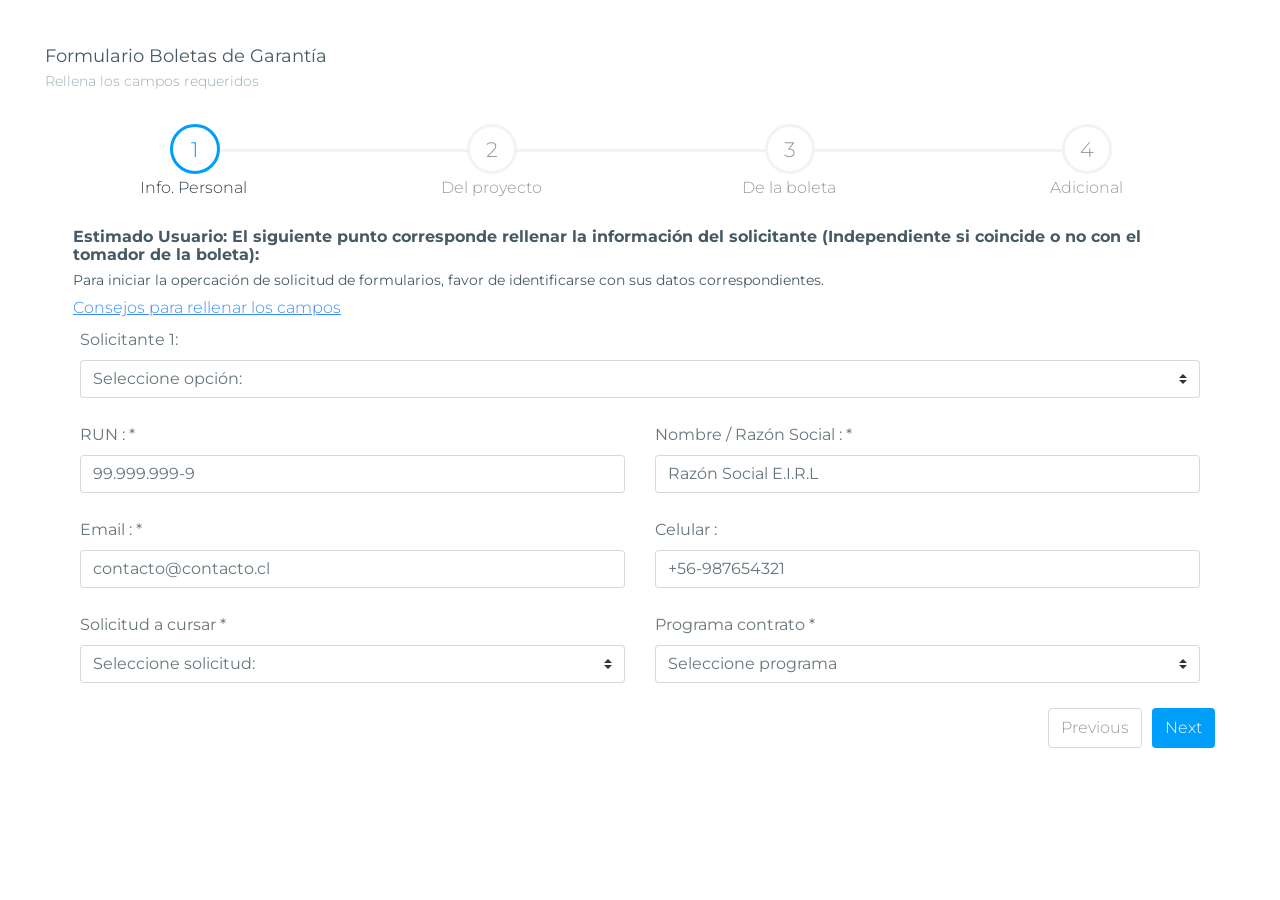
==== index.html @ 1a4b7723 "v1" ====
<!DOCTYPE html>
<html lang="en">

<head>
    <meta charset="utf-8">
    <meta http-equiv="X-UA-Compatible" content="IE=edge">
    <!-- Tell the browser to be responsive to screen width -->
    <meta name="viewport" content="width=device-width, initial-scale=1">
    <meta name="description" content="">
    <meta name="author" content="">
    <!-- Favicon icon -->
    <!-- <link rel="icon" type="image/png" sizes="16x16" href="../assets/images/favicon.png"> -->
    <title>Formulario Boletas de garantía</title>
    <!-- Bootstrap Core CSS -->
    <link href="../assets/plugins/bootstrap/css/bootstrap.min.css" rel="stylesheet">
    <link href="../assets/plugins/wizard/steps.css" rel="stylesheet">
    <!-- Font Awesome -->
    <link rel="stylesheet" href="https://pro.fontawesome.com/releases/v5.10.0/css/all.css" integrity="sha384-AYmEC3Yw5cVb3ZcuHtOA93w35dYTsvhLPVnYs9eStHfGJvOvKxVfELGroGkvsg+p" crossorigin="anonymous"/>
    <!--alerts CSS -->
    <link href="../assets/plugins/sweetalert/sweetalert.css" rel="stylesheet" type="text/css">
    <!-- Custom CSS -->
    <link href="main/css/style.css" rel="stylesheet">
    <!-- Styles propio -->
    <link href="style.css" rel="stylesheet">
    <!--TODO Dropzone css -->

    <!-- You can change the theme colors from here -->
    <link href="main/css/colors/default-dark.css" id="theme" rel="stylesheet">
</head>

<body class="card-no-border">
    <!-- Main wrapper - style you can find in pages.scss -->
    <!-- ============================================================== -->
    <div id="main-wrapper">
            <!-- ============================================================== -->
            <!-- Container fluid  -->
            <!-- ============================================================== -->
        <div class="container-fluid">
            <!-- Validation wizard -->
            <div class="row" id="validation">
                <div class="col-12">
                    <div class="card wizard-content">
                        <div class="card-body">
                            <h4 class="card-title">Formulario Boletas de Garantía</h4>
                            <h6 class="card-subtitle">Rellena los campos requeridos</h6>
                            <form action="#" class="validation-wizard wizard-circle">


                                <!-- Step 1: Información Solicitante -->
                                <h6>Info. Personal</h6>
                                <section>

                                    <!-- User advices Step 1 -->
                                    <div class="m-2" id="advices1" >
                                        <h5><b>Estimado Usuario: El siguiente punto corresponde rellenar la información del solicitante (Independiente si coincide o no con el tomador de la boleta):</b></h5>
                                        <h6>Para iniciar la opercación de solicitud de formularios, favor de identificarse con sus datos correspondientes.</h6>
                                        
                                       <a href="#" data-bs-toggle="modal" data-bs-target="#modalStep1" onclick="$(modalStep1).modal('show');">
                                        <div><u>Consejos para rellenar los campos</u></div></a>
                                    </div>
                                    <!-- END: User advices -->

                                    <!-- Identificador de quien accede al sitio -->
                                    <div class="col-md-12">
                                        <div class="form-group">
                                            
                                            <label for="wlocation2"> Solicitante 1: </label>
                                            <select class="custom-select form-control required" id="wlocation2" name="location">
                                                <option value="0">Seleccione opción:</option>
                                                <option value="1">Contratista</option>
                                                <option value="2">EGIS</option>
                                                <option value="3">PSAT</option>
                                                <option value="4">Una entidad solicitando formulario para un contratista</option>
                                            </select>
                                            
                                    </div>
                                    

                                    <div class="row">
                                        <div class="col-md-6">
                                            <div class="form-group">
                                                <label for="wfirstName2"> RUN : <span class="danger">*</span> </label>
                                                <input type="text" class="form-control required" id="wfirstName2" name="firstName" value="99.999.999-9"></div>
                                        </div>
                                        <div class="col-md-6">
                                            <div class="form-group">
                                                <label for="wlastName2"> Nombre / Razón Social : <span class="danger">*</span> </label>
                                                <input type="text" class="form-control required" id="wlastName2" name="lastName" value="Razón Social E.I.R.L"> </div>
                                        </div>
                                    </div>
                                    <div class="row">
                                        <div class="col-md-6">
                                            <div class="form-group">
                                                <label for="wemailAddress2"> Email : <span class="danger">*</span> </label>
                                                <input type="email" class="form-control required" id="wemailAddress2" name="emailAddress" value="contacto@contacto.cl"> </div>
                                        </div>
                                        <div class="col-md-6">
                                            <div class="form-group">
                                                <label for="wphoneNumber2">Celular :</label>
                                                <input type="tel" class="form-control" id="wphoneNumber2" value="+56-987654321"> </div>
                                        </div>
                                    </div>
                                    <div class="row">
                                        <div class="col-md-6">
                                            <div class="form-group">
                                                <label for="wlocation2"> Solicitud a cursar <span class="danger">*</span> </label>
                                                <select class="custom-select form-control required" id="wlocation2" name="location">
                                                    <option value="0">Seleccione solicitud:</option>
                                                    <option value="ingreso">Ingreso boleta</option>
                                                    <option value="devolucion">Devolución boleta</option>
                                                </select>
                                            </div>
                                        </div>
                                        <div class="col-md-6">
                                            <div class="form-group">
                                                <label for="wlocation2"> Programa contrato <span class="danger">*</span> </label>
                                                <select class="custom-select form-control required" id="wlocation2" name="location">
                                                    <option value="0">Seleccione programa</option>
                                                    <!-- "ds 10", "ds 27", "ds 49", "ds 255", "incendio" -->
                                                    <option value="ds 10">DS 10 HABITABILIDAD RURAL</option>
                                                    <option value="ds 27">DS 27 MEJORAMIENTO DE VIVIENDAS</option>
                                                    <option value="ds 49">FONDO SOLIDARIO ELECCIÓN VIVIENDA</option>
                                                    <option value="ds 255">DS 255 PROTECCIÓN PATRIMONIO FAMILIAR</option>
                                                    <option value="incendio">RECONSTRUCCIÓN INCENDIO</option>
                                                    
                                                </select>
                                            </div>
                                        </div>
                                    </div>

                                </section> <!-- Fin step 1 -->


                                <!-- Step 2: Del Proyecto-->
                                <h6>Del proyecto</h6>
                                <section>
                                    <!-- User advices Step 2 -->
                                    <div class="m-2" id="advices2" >
                                        <h5><b>Estimado Usuario: El siguiente punto corresponde rellenar la información del solicitante (Independiente si coincide o no con el tomador de la boleta):</b></h5>
                                        <h6>Para iniciar la opercación de solicitud de formularios, favor de identificarse con sus datos correspondientes.</h6>
                                        
                                       <a href="#" data-bs-toggle="modal" data-bs-target="#modalStep2" onclick="$(modalStep2).modal('show');">
                                        <div><u>Consejos para rellenar los campos</u></div></a>
                                    </div>
                                    <!-- END: User advices -->

                                    <p><h7>Datos Generales:</h7></p>
                                    <div class="row">
                                        <div class="col-md-6">
                                            <div class="form-group">
                                                <label for="cod_lic">Código proyecto :</label>
                                                <input type="text" class="form-control required" id="cod_lic" value="0">
                                            </div>
                                        </div>
                                        <div class="col-md-6">
                                            <div class="form-group">
                                                <label for="nombre_contrato">Nombre Proyecto :</label>
                                                <input type="text" class="form-control required" id="nombre_contrato" name="nombre_contrato"
                                                value="Nombre Contrato"> </div>
                                        </div>
                                    </div>

                                    <div class="row">
                                        <div class="col-md-6">
                                            <div class="form-group">
                                                <label for="wfirstName2"> N° Resolución : <span class="danger">*</span> </label>
                                                <input type="text" class="form-control required" id="wfirstName2" name="firstName" value="155-2562"></div>
                                        </div>
                                        <div class="col-md-6">
                                                <div class="form-group">
                                                    <label for="wint1">Fecha Res :</label>
                                                    <input type="date" class="form-control required" id="wint1"
                                                            value="2021-01-01"> </div>
                                        </div>
                                    </div>

                                    <div class="row">
                                        <div class="col-md-6">
                                            <div class="form-group">
                                                <label for="wfirstName2"> N° Viviendas : <span class="danger">*</span> </label>
                                                <input type="text" class="form-control required" id="wfirstName2" name="firstName" value="50"></div>
                                        </div>
                                        <div class="col-md-6">
                                            <div class="form-group">
                                                <label for="wlastName2"> Vigencia Subsidio : <span class="danger">*</span> </label>
                                                <input type="text" class="form-control required" id="wlastName2" name="lastName" value="23-12-2022"> </div>
                                        </div>
                                    </div>

                                    <p><h7>Datos Específicos:</h7></p>

                                    <div class="row">
                                        <div class="col-md-6">
                                            <div class="form-group">
                                                <label for="wfirstName2"> Supervisor SERVIU : <span class="danger">*</span> </label>
                                                <input type="text" class="form-control required" id="wfirstName2" name="firstName" value="Sebastian Esquivel"></div>
                                        </div>
                                        <div class="col-md-6">
                                            <div class="form-group">
                                                <label for="wlastName2"> Fecha RM : <span class="danger">*</span> </label>
                                                <input type="text" class="form-control required" id="wlastName2" name="lastName" value="Fecha RM"> </div>
                                        </div>
                                    </div>

                                    <div class="row">
                                        <div class="col-md-6">
                                            <div class="form-group">
                                                <label for="wfirstName2"> Monto Postulación : <span class="danger">*</span> </label>
                                                <input type="text" class="form-control required" id="wfirstName2" name="firstName" value="5050"></div>
                                        </div>
                                        <div class="col-md-6">
                                            <div class="form-group">
                                                <label for="wlastName2">  Moneda: <span class="danger">*</span> </label>
                                                <input type="text" class="form-control required" id="wlastName2" name="lastName" value="UF"> </div>
                                        </div>
                                    </div>

                                    <!-- TABLA BENEFICIADOS CONTRATO -->
                                    <table class="table table-bordered table-condensed table-striped table-hover" id="tbl_Adjudicacion">
                                        <thead>
                                        <tr class="th2">
                                            <th>N°</th>
                                            <th>RUT</th>
                                            <th>APELLIDO PATERNO</th>
                                            <th>APELLIDO MATERNO</th>        
                                            <th>NOMBRES</th>
                                            <th>MONTO SUBSIDIO</th>                
                                            <th>AHORRO</th>
                                        </tr>
                                        </thead>
                                        <tbody> 
                                        
                                    
                                        <tr onclick="Edit_Adjudicacion(this);" class="tbl_AdjudicacionItem tbody2">
                                            <td><span class="nItem">1</span></td>
                                            <td><span class="rutBeneficiario"    >18.457.743-7</span></td>
                                            <td><span class="paternoBeneficiario">ESQUIVEL</span></td> 
                                            <td><span class="maternoBeneficiario">MANCILLA</span></td>       
                                            <td><span class="nombresBeneficiario">SEBASTIAN FELIPE</span></td>       
                                            <td><span class="subsidioBeneficiario">100</span></td>       
                                            <td><span class="ahorroBeneficiario">5</span></td>
                                            
                                        </tr>
                                        <tr class="tbl_AdjudicacionFooter">
                                            <td colspan="9" align="right">                            
                                                <button type="button" class="btn btn-default" onclick="$(modalBeneficiario).modal('show');"> <i class="fa fa fa-plus"></i> AGREGAR</button>                            
                                            </td>
                                        </tr>
                                        </tbody>
                                    </table>
                                </section> <!-- Fin step 2 -->


                                <!-- Step 3: De la Boleta -->
                                <h6>De la boleta</h6>
                                <section>

                                    <p><h7>Datos Constructora</h7></p>

                                    <div class="row">
                                        <div class="col-md-6">
                                            <div class="form-group">
                                                <label for="wfirstName2"> RUT: <span class="danger">*</span> </label>
                                                <input type="text" class="form-control required" id="wfirstName2" name="firstName" value="80.300.200-1"></div>
                                        </div>
                                        <div class="col-md-6">
                                            <div class="form-group">
                                                <label for="wlastName2">  Nombre / Razón Social: <span class="danger">*</span> </label>
                                                <input type="text" class="form-control required" id="wlastName2" name="lastName" value="Nombre Contructora E.I.R.L"> </div>
                                        </div>
                                    </div>

                                    <div class="row">
                                        <div class="col-md-6">
                                            <div class="form-group">
                                                <label for="wfirstName2"> Email: <span class="danger">*</span> </label>
                                                <input type="text" class="form-control required" id="wfirstName2" name="firstName" value="contacto@constructora.cl"></div>
                                        </div>
                                        <div class="col-md-6">
                                            <div class="form-group">
                                                <label for="wlastName2">  celular: <span class="danger">*</span> </label>
                                                <input type="text" class="form-control required" id="wlastName2" name="lastName" value="+56-987654321"> </div>
                                        </div>
                                    </div>


                                    <p><h7>Datos Entidad</h7></p>

                                    <div class="row">
                                        <div class="col-md-6">
                                            <div class="form-group">
                                                <label for="wfirstName2"> RUT: <span class="danger">*</span> </label>
                                                <input type="text" class="form-control required" id="wfirstName2" name="firstName" value="80.300.200-1"></div>
                                        </div>
                                        <div class="col-md-6">
                                            <div class="form-group">
                                                <label for="wlastName2">  Nombre / Razón Social: <span class="danger">*</span> </label>
                                                <input type="text" class="form-control required" id="wlastName2" name="lastName" value="Nombre Entidad E.I.R.L"> </div>
                                        </div>
                                    </div>

                                    <div class="row">
                                        <div class="col-md-6">
                                            <div class="form-group">
                                                <label for="wlocation2"> Solicitud a cursar <span class="danger">*</span> </label>
                                                <select class="custom-select form-control required" id="wlocation2" name="location">
                                                    <option value="0">Seleccione solicitud:</option>
                                                    <option value="1">EGIS</option>
                                                    <option value="1">PSAT</option>
                                                    <option value="1">Otro</option>
                                                </select>
                                            </div>
                                        </div>
                                        <div class="col-md-6">
                                            <div class="form-group">
                                                <label for="wlastName2">  Email: <span class="danger">*</span> </label>
                                                <input type="text" class="form-control required" id="wlastName2" name="lastName" value="contacto@entidad.cl"> </div>
                                        </div>
                                    </div>


                                    <p><h7>Datos Bancarios</h7></p>

                                    <div class="row">
                                        <div class="col-md-6">
                                            <div class="form-group">
                                                <label for="wfirstName2"> Nombre Banco: <span class="danger">*</span> </label>
                                                <input type="text" class="form-control required" id="wfirstName2" name="firstName" value="Banco Genérico del Estado"></div>
                                        </div>
                                        <div class="col-md-6">
                                            <div class="form-group">
                                                <label for="wlastName2">  Nombre Ejecutivo: <span class="danger">*</span> </label>
                                                <input type="text" class="form-control required" id="wlastName2" name="lastName" value="Felipe Mancilla"> </div>
                                        </div>
                                    </div>

                                    <div class="row">
                                        
                                        <div class="col-md-6">
                                            <div class="form-group">
                                                <label for="wlastName2">  Monto contratado: <span class="danger">*</span> </label>
                                                <input type="text" class="form-control required" id="wlastName2" name="lastName" value="5000"> </div>
                                        </div>
                                        <div class="col-md-6">
                                            <div class="form-group">
                                                <label for="wlastName2">  Moneda: <span class="danger">*</span> </label>
                                                <input type="text" class="form-control required" id="wlastName2" name="lastName" value="UF"> </div>
                                        </div>
                                    </div>

                                    <p><h7>Tipo de Boleta</h7></p>

                                    <div class="row">
                                        
                                        <div class="col-md-12">
                                            
                                            <div class="form-group">
                                                <label>Seleccione los campos requeridos:</label>
                                                <div class="">
                                                    <div>
                                                        <label class="inline custom-control custom-checkbox block">
                                                            <input type="checkbox" class="custom-control-input"> 
                                                            <span class="custom-control-indicator">
                                                            </span> 
                                                            <span class="custom-control-description ml-0">
                                                                Anticipo
                                                            </span> <br>
                                                        </label>    
                                                    </div>
                                                    
                                                    <div>
                                                        <label class="inline custom-control custom-checkbox block">
                                                            <input type="checkbox" class="custom-control-input">
                                                            <span class="custom-control-indicator"></span>
                                                            <span class="custom-control-description ml-0">
                                                                Fiel, oportuno y total cumplimiento del contrato y de las obligaciones laborales y sociales con sus trabajadores.
                                                            </span>
                                                        </label>
                                                    </div>

                                                    <div>
                                                        <label class="inline custom-control custom-checkbox block">
                                                            <input type="checkbox" class="custom-control-input">
                                                            <span class="custom-control-indicator"></span>
                                                            <span class="custom-control-description ml-0">
                                                                Buena ejecución de las obras y su buen comportamiento.
                                                            </span>
                                                        </label>
                                                    </div>

                                                    <div>
                                                        <label class="inline custom-control custom-checkbox block">
                                                            <input type="checkbox" class="custom-control-input">
                                                            <span class="custom-control-indicator"></span>
                                                            <span class="custom-control-description ml-0">
                                                                5% Final pago subsidio
                                                            </span>
                                                        </label>
                                                    </div>

                                                    <div>
                                                        <label class="inline custom-control custom-checkbox block">
                                                            <input type="checkbox" class="custom-control-input">
                                                            <span class="custom-control-indicator"></span>
                                                            <span class="custom-control-description ml-0">
                                                               Prórroga Bancaria
                                                            </span>
                                                        </label>
    
                                                    </div>

                                                    <div>
                                                        <label class="inline custom-control custom-checkbox block">
                                                            <input type="checkbox" class="custom-control-input">
                                                            <span class="custom-control-indicator"></span>
                                                            <span class="custom-control-description ml-0">
                                                                Reemplazo Garantía
                                                            </span>
                                                        </label>
    
                                                    </div>

                                                    <div>
                                                        <label class="inline custom-control custom-checkbox block">
                                                            <input type="checkbox" class="custom-control-input">
                                                            <span class="custom-control-indicator"></span>
                                                            <span class="custom-control-description ml-0">
                                                                Préstamo
                                                            </span>
                                                        </label>
                                                    </div>

                                                    <div>
                                                        <label class="inline custom-control custom-checkbox block">
                                                            <input type="checkbox" class="custom-control-input">
                                                            <span class="custom-control-indicator"></span>
                                                            <span class="custom-control-description ml-0">
                                                                Correcta  ejecución y buen comportamiento de las obras de pavimentación y aguas lluvias.
                                                            </span>
                                                        </label>
                                                    </div>

                                                    <div>
                                                        <label class="inline custom-control custom-checkbox block">
                                                            <input type="checkbox" class="custom-control-input">
                                                            <span class="custom-control-indicator"></span>
                                                            <span class="custom-control-description ml-0">
                                                                10% Monto contratado  EP/PSAT,  Conforme convenio
                                                            </span>
                                                        </label> 
                                                    </div>
                                                    
                                                    
                                                </div>
                                            </div>
                                        </div>
                                    </div>
                                </section> <!-- Fin step 3 -->


                                <!-- Step 4 -->
                                <h6>Adicional</h6>
                                <section>
                                    <!-- User advices Step 4 -->
                                    <div class="m-2" id="advices" >
                                        <h5><b>Estimado Constructora E.I.R.L, lo siguiente corresponde a enviarnos los siguientes documentos:</b></h5>
                                        <h6>Para finalizar la opercación de solicitud de formularios, favor de adjuntarnos los documentos enlistados abajo.</h6>
                                        
                                        
                                        
                                        <a href="#" data-bs-toggle="modal" data-bs-target="#modalStep4" onclick="$(modalStep4).modal('show');">
                                            <div><u>Consejos para cargar documentación</u></div>
                                        </a>
                                    </div>
                                    <!-- END: User advices -->

                                    <h7>Del Anticipo:</h7>
                                    <!-- DROPZONE 1: CARGAR DOCUMENTOS ADICIONALES -->
                                    <div class="row">
                                        <div class="col-12 m-2">
                                            <div class="card">
                                                <label for="file-upload" class="dropzone">
                                                    <div class="">
                                                        <h7 class="card-title">
                                                            <i class="fa fa-cloud-upload"></i>
                                                            Subir documento: Contrato de construcción protocolizado.</h7>
                                                        <form action="#" class="dropzone">
                                                            <div class="fallback">
                                                                <input id="file-upload" type="file" />
                                                            </div>
                                                        </form>
                                                    </div>
                                                </label>                                                
                                            </div>
                                        </div>
                                    </div>
                                    <!-- FIN DROPZONE 1: DOCUMENTOS ADICIONALES -->

                                    <!-- DROPZONE 2: Recepción Municipal  -->
                                    <div class="row">
                                        <div class="col-12 m-2">
                                            <div class="card">
                                                <label for="file-upload" class="dropzone">
                                                    <div class="">
                                                        <h7 class="card-title">
                                                            <i class="fa fa-cloud-upload"></i>
                                                            Recepción Municipal</h7>
                                                        <form action="#" class="">
                                                            <div class="fallback">
                                                                <input id="file-upload" type="file" />
                                                            </div>
                                                        </form>
                                                    </div>
                                                </label>                                                
                                            </div>
                                        </div>
                                    </div>
                                    <!-- FIN DROPZONE 2: Recepción Municipal  -->
                                    
                                    
                                </section> <!-- Fin step 4 -->
                                
                            </form>
                        </div>
                    </div>
                </div>
            </div>
            
            <div id="modals">
                <!-- Modal consejos STEP 1 -->
                <div class="modal fade" id="modalStep1" tabindex="-1" 
                     aria-labelledby="modalStep1Label" aria-hidden="true">
                    <div class="modal-dialog">
                        <div class="modal-content">
                            <div class="modal-header">
                                <h5 class="modal-title" id="modalStep1Label">
                                    Consejos para rellenar los campos
                                </h5>
                            </div>
                            <div class="modal-body">
                                Lorem ipsum dolor sit amet consectetur adipiscing elit suspendisse, molestie senectus imperdiet lacus at urna pulvinar, 
                                lectus vitae tempor laoreet natoque rhoncus purus.
                                <a  href="#" 
                                class="tooltip-test" 
                                title="Lorem ipsum dolor sit amet consectetur adipiscing elit suspendisse">
                                Tortor
                                </a> 
                                vestibulum fames aptent habitasse condimentum urna sociis nulla ultricies, 
                                eu per neque tellus malesuada pellentesque nisl pharetra scelerisque, ac fringilla dis praesent lectus rutrum in gravida. 
                                <a  href="#" 
                                role="button" 
                                class="btn btn-secondary popover-test" 
                                data-toggle="popover" 
                                title="Feugiat" 
                                data-content="Ejemplo de popover para descripción de conceptos"
                                data-placement="right"
                                >
                                Feugiat
                                </a> nunc dictumst vel tristique blandit commodo fusce venenatis, 
                                penatibus nam donec pellentesque nisl sed natoque, consequat facilisi fringilla euismod sodales nec 
                                <button type="button" 
                                class="btn btn-secondary" 
                                data-toggle="popover" 
                                title="Purus" 
                                data-content="And here's some amazing content. It's very engaging. Right?"
                                >
                                Purus
                                </button>.
                            </div>
            
                            <div class="modal-footer">
                                
                                <button type="button" 
                                class="btn btn-secondary" 
                                data-bs-dismiss="modal">
                                Más información
                            </button>
                            <button type="button" 
                            class="btn btn-primary" 
                            data-dismiss="modal" 
                            aria-label="Close">
                            Entendido
                        </button>
                            </div>
                        </div>
                    </div>
                </div>
    
                <!-- Modal consejos STEP 2 -->
                <div class="modal fade" 
                     id="modalStep2" 
                     tabindex="-1" 
                     aria-labelledby="modalStep2Label" 
                     aria-hidden="true">
                    <div class="modal-dialog">
                        <div class="modal-content">
                            <div class="modal-header">
                                <h5 class="modal-title" id="modalStep2Label">
                                    Consejos para rellenar los campos
                                </h5>
                            </div>
                            <div class="modal-body">
                                <!-- Esquema Serviu -->
                                <div class="text-center">
                                    <img id="esquemaServiu"
                                        src="/assets/images/serviu/esquema1.png"
                                        class="img-fluid rounded" 
                                        alt="Responsive image"
                                    />
                                </div>
                            </div>
                            <!-- Modal Footer -->
                            <div class="modal-footer">
                                
                                <button type="button" 
                                        class="btn btn-secondary" 
                                        data-bs-dismiss="modal">
                                        Más información
                                </button>
                                <button type="button" 
                                        class="btn btn-primary" 
                                        data-dismiss="modal" 
                                        aria-label="Close">
                                        Entendido
                                </button>
                            </div>
                        </div>
                    </div>
                </div>
    
    
                <!-- Modal consejos STEP 4 -->
                <div class="modal fade" id="modalStep4" tabindex="-1" 
                     aria-labelledby="modalStep4Label" aria-hidden="true">
                    <div class="modal-dialog">
                        <div class="modal-content">
                            <div class="modal-header">
                                <h5 class="modal-title" id="modalStep2Label">
                                    Consejos para cargar documentación
                                </h5>
                            </div>
                            <div class="modal-body">
                                Lorem ipsum dolor sit amet consectetur adipiscing elit suspendisse, molestie senectus imperdiet lacus at urna pulvinar, 
                                lectus vitae tempor laoreet natoque rhoncus purus.
                                <a  href="#" 
                                    class="tooltip-test" 
                                    title="Lorem ipsum dolor sit amet consectetur adipiscing elit suspendisse">
                                    Tortor
                                </a> 
                                vestibulum fames aptent habitasse condimentum urna sociis nulla ultricies, 
                                eu per neque tellus malesuada pellentesque nisl pharetra scelerisque, ac fringilla dis praesent lectus rutrum in gravida. 
                                <a  href="#" 
                                    role="button" 
                                    class="btn btn-secondary popover-test" 
                                    data-toggle="popover" 
                                    title="Feugiat" 
                                    data-content="Ejemplo de popover para descripción de conceptos"
                                    data-placement="right"
                                    >
                                    Feugiat
                                </a> nunc dictumst vel tristique blandit commodo fusce venenatis, 
                                penatibus nam donec pellentesque nisl sed natoque, consequat facilisi fringilla euismod sodales nec 
                                <button type="button" 
                                        class="btn btn-secondary" 
                                        data-toggle="popover" 
                                        title="Purus" 
                                        data-content="And here's some amazing content. It's very engaging. Right?"
                                        >
                                        Purus
                                </button>.
                            </div>
    
                            <div class="modal-footer">
                                
                                <button type="button" 
                                        class="btn btn-secondary" 
                                        data-bs-dismiss="modal">
                                        Más información
                                </button>
                                <button type="button" 
                                        class="btn btn-primary" 
                                        data-dismiss="modal" 
                                        aria-label="Close">
                                        Entendido
                                </button>
                            </div>
                        </div>
                    </div>
                </div>
    
                <!-- Modal Agregar Beneficiario -->
                <div class="modal fade" 
                     id="modalBeneficiario" 
                     tabindex="-1" 
                     aria-labelledby="modalBeneficiarioLabel" 
                     aria-hidden="true">
                    <div class="modal-dialog">
                        <div class="modal-content">
                            <div class="modal-header">
                                <h5 class="modal-title" id="modalBeneficiarioLabel">
                                    Agregar Beneficiario
                                </h5>
                            </div>
                            <!-- FORMULARIO DENTRO MODAL -->
                            <!-- n, rut, paterno, materno, nombres, monto_subsidio, ahorro -->
                            <div class="modal-body">
                                <form role="form" method="POST" action="">
                                    <input type="hidden" name="_token" value="">
                                    <div class="form-group">
                                        <label class="control-label">RUT</label>
                                        <div>
                                            <input type="text" class="form-control input-lg" name="rut">
                                        </div>
                                    </div>
                                    <div class="form-group">
                                        <label class="control-label">Apellido paterno</label>
                                        <div>
                                            <input type="text" class="form-control input-lg" name="paterno">
                                        </div>
                                    </div>
                                    <div class="form-group">
                                        <label class="control-label">Apellido materno</label>
                                        <div>
                                            <input type="text" class="form-control input-lg" name="materno">
                                        </div>
                                    </div>
                                    <div class="form-group">
                                        <label class="control-label">Nombres</label>
                                        <div>
                                            <input type="text" class="form-control input-lg" name="nombres">
                                        </div>
                                    </div>
                                    <div class="form-group">
                                        <label class="control-label">monto_subsidio</label>
                                        <div>
                                            <input type="number" class="form-control input-lg" name="monto_subsidio">
                                        </div>
                                    </div>
                                    <div class="form-group">
                                        <label class="control-label">Ahorro</label>
                                        <div>
                                            <input type="number" class="form-control input-lg" name="ahorro">
                                        </div>
                                    </div>
                                </form>
                            </div>
                            <!-- Modal Footer -->
                            <div class="modal-footer">
                                
                                
                                <button type="button" 
                                        class="btn btn-success" 
                                        data-dismiss="modal" 
                                        aria-label="Close">
                                        Agregar
                                </button>
                            </div> <!-- Modal Footer -->
                        </div> <!-- Modal Content -->
                    </div> <!-- Modal Dialog -->
                </div> <!-- Modal Fade -->
            </div> <!-- End Modals -->
            
        </div> <!-- End Container fluid -->
    </div> <!-- End main wrapper -->
    
    <!-- All Scripts -->
    <!-- ============================================================== -->
    <script src="../assets/plugins/jquery/jquery.min.js"></script>
    <!-- Bootstrap tether Core JavaScript -->
    <script src="../assets/plugins/bootstrap/js/popper.min.js"></script>
    <script src="../assets/plugins/bootstrap/js/bootstrap.min.js"></script>
    <!--! Propio Javascript -->
    <script src="index.js"></script>
    <script src="./main/js/ganantia/modal-image.js"></script>
    <!-- <script src="../assets/plugins/moment/min/moment.min.js"></script> -->
    <script src="../assets/plugins/wizard/jquery.steps.min.js"></script>
    <script src="../assets/plugins/wizard/jquery.validate.min.js"></script>
    <!-- Sweet-Alert  -->
    <script src="../assets/plugins/sweetalert/sweetalert.min.js"></script>
    <!--  WIZARD STEPS -->
    <script src="../assets/plugins/wizard/steps.js"></script>
    <!-- ============================================================== -->
    <!-- DropZone -->
    <!-- <script src="../assets/plugins/dropzone-master/dist/dropzone.js"></script> -->
</body>

</html>
---- assets/plugins/wizard/steps.css ----
/*
Template Name: Monster Admin
Author: Themedesigner
Email: niravjoshi87@gmail.com
File: css
*/

.wizard-content .wizard>.steps>ul>li:after,
.wizard-content .wizard>.steps>ul>li:before {
    content: '';
    z-index: 9;
    display: block;
    position: absolute
}

.wizard-content .wizard {
    width: 100%;
    overflow: hidden
}

.wizard-content .wizard .content {
    margin-left: 0!important
}

.wizard-content .wizard>.steps {
    position: relative;
    display: block;
    width: 100%
}

.wizard-content .wizard>.steps .current-info {
    position: absolute;
    left: -99999px
}

.wizard-content .wizard>.steps>ul {
    display: table;
    width: 100%;
    table-layout: fixed;
    margin: 0;
    padding: 0;
    list-style: none
}

.wizard-content .wizard>.steps>ul>li {
    display: table-cell;
    width: auto;
    vertical-align: top;
    text-align: center;
    position: relative
}

.wizard-content .wizard>.steps>ul>li a {
    position: relative;
    padding-top: 52px;
    margin-top: 20px;
    margin-bottom: 20px;
    display: block
}

.wizard-content .wizard>.steps>ul>li:before {
    left: 0
}

.wizard-content .wizard>.steps>ul>li:after {
    right: 0
}

.wizard-content .wizard>.steps>ul>li:first-child:before,
.wizard-content .wizard>.steps>ul>li:last-child:after {
    content: none
}

.wizard-content .wizard>.steps>ul>li.current>a {
    color: #2f3d4a;
    cursor: default
}

.wizard-content .wizard>.steps>ul>li.current .step {
    border-color: #009efb ;
    background-color: #fff;
    color: #009efb 
}

.wizard-content .wizard>.steps>ul>li.disabled a,
.wizard-content .wizard>.steps>ul>li.disabled a:focus,
.wizard-content .wizard>.steps>ul>li.disabled a:hover {
    color: #999;
    cursor: default
}

.wizard-content .wizard>.steps>ul>li.done a,
.wizard-content .wizard>.steps>ul>li.done a:focus,
.wizard-content .wizard>.steps>ul>li.done a:hover {
    color: #999
}

.wizard-content .wizard>.steps>ul>li.done .step {
    background-color: #009efb ;
    border-color: #009efb ;
    color: #fff
}

.wizard-content .wizard>.steps>ul>li.error .step {
    border-color: #f62d51;
    color: #f62d51
}

.wizard-content .wizard>.steps .step {
    background-color: #fff;
    display: inline-block;
    position: absolute;
    top: 0;
    left: 50%;
    margin-left: -24px;
    z-index: 10;
    text-align: center
}

.wizard-content .wizard>.content {
    overflow: hidden;
    position: relative;
    width: auto;
    padding: 0;
    margin: 0
}

.wizard-content .wizard>.content>.title {
    position: absolute;
    left: -99999px
}

.wizard-content .wizard>.content>.body {
    padding: 0 20px
}

.wizard-content .wizard>.content>iframe {
    border: 0;
    width: 100%;
    height: 100%
}

.wizard-content .wizard>.actions {
    position: relative;
    display: block;
    text-align: right;
    padding: 0 20px 20px
}

.wizard-content .wizard>.actions>ul {
    float: right;
    list-style: none;
    padding: 0;
    margin: 0
}

.wizard-content .wizard>.actions>ul:after {
    content: '';
    display: table;
    clear: both
}

.wizard-content .wizard>.actions>ul>li {
    float: left
}

.wizard-content .wizard>.actions>ul>li+li {
    margin-left: 10px
}

.wizard-content .wizard>.actions>ul>li>a {
    background: #009efb ;
    color: #fff;
    display: block;
    padding: 7px 12px;
    border-radius: 4px;
    border: 1px solid transparent
}

.wizard-content .wizard>.actions>ul>li>a:focus,
.wizard-content .wizard>.actions>ul>li>a:hover {
    -webkit-box-shadow: 0 0 0 100px rgba(0, 0, 0, .05) inset;
    box-shadow: 0 0 0 100px rgba(0, 0, 0, .05) inset
}

.wizard-content .wizard>.actions>ul>li>a:active {
    -webkit-box-shadow: 0 0 0 100px rgba(0, 0, 0, .1) inset;
    box-shadow: 0 0 0 100px rgba(0, 0, 0, .1) inset
}

.wizard-content .wizard>.actions>ul>li>a[href="#previous"] {
    background-color: #fff;
    color: #54667a;
    border: 1px solid #d9d9d9
}

.wizard-content .wizard>.actions>ul>li>a[href="#previous"]:focus,
.wizard-content .wizard>.actions>ul>li>a[href="#previous"]:hover {
    -webkit-box-shadow: 0 0 0 100px rgba(0, 0, 0, .02) inset;
    box-shadow: 0 0 0 100px rgba(0, 0, 0, .02) inset
}

.wizard-content .wizard>.actions>ul>li>a[href="#previous"]:active {
    -webkit-box-shadow: 0 0 0 100px rgba(0, 0, 0, .04) inset;
    box-shadow: 0 0 0 100px rgba(0, 0, 0, .04) inset
}

.wizard-content .wizard>.actions>ul>li.disabled>a,
.wizard-content .wizard>.actions>ul>li.disabled>a:focus,
.wizard-content .wizard>.actions>ul>li.disabled>a:hover {
    color: #999
}

.wizard-content .wizard>.actions>ul>li.disabled>a[href="#previous"],
.wizard-content .wizard>.actions>ul>li.disabled>a[href="#previous"]:focus,
.wizard-content .wizard>.actions>ul>li.disabled>a[href="#previous"]:hover {
    -webkit-box-shadow: none;
    box-shadow: none
}

.wizard-content .wizard.wizard-circle>.steps>ul>li:after,
.wizard-content .wizard.wizard-circle>.steps>ul>li:before {
    top: 45px;
    width: 50%;
    height: 3px;
    background-color: #009efb 
}

.wizard-content .wizard.wizard-circle>.steps>ul>li.current:after,
.wizard-content .wizard.wizard-circle>.steps>ul>li.current~li:after,
.wizard-content .wizard.wizard-circle>.steps>ul>li.current~li:before {
    background-color: #F3F3F3
}

.wizard-content .wizard.wizard-circle>.steps .step {
    width: 50px;
    height: 50px;
    line-height: 45px;
    border: 3px solid #F3F3F3;
    font-size: 1.3rem;
    border-radius: 50%
}

.wizard-content .wizard.wizard-notification>.steps>ul>li:after,
.wizard-content .wizard.wizard-notification>.steps>ul>li:before {
    top: 39px;
    width: 50%;
    height: 2px;
    background-color: #009efb 
}

.wizard-content .wizard.wizard-notification>.steps>ul>li.current .step {
    border: 2px solid #009efb ;
    color: #009efb ;
    line-height: 36px
}

.wizard-content .wizard.wizard-notification>.steps>ul>li.current .step:after,
.wizard-content .wizard.wizard-notification>.steps>ul>li.done .step:after {
    border-top-color: #009efb 
}

.wizard-content .wizard.wizard-notification>.steps>ul>li.current:after,
.wizard-content .wizard.wizard-notification>.steps>ul>li.current~li:after,
.wizard-content .wizard.wizard-notification>.steps>ul>li.current~li:before {
    background-color: #F3F3F3
}

.wizard-content .wizard.wizard-notification>.steps>ul>li.done .step {
    color: #FFF
}

.wizard-content .wizard.wizard-notification>.steps .step {
    width: 40px;
    height: 40px;
    line-height: 40px;
    font-size: 1.3rem;
    border-radius: 15%;
    background-color: #F3F3F3
}

.wizard-content .wizard.wizard-notification>.steps .step:after {
    content: "";
    width: 0;
    height: 0;
    position: absolute;
    bottom: 0;
    left: 50%;
    margin-left: -8px;
    margin-bottom: -8px;
    border-left: 7px solid transparent;
    border-right: 7px solid transparent;
    border-top: 8px solid #F3F3F3
}

.wizard-content .wizard.vertical>.steps {
    display: inline;
    float: left;
    width: 20%
}

.wizard-content .wizard.vertical>.steps>ul>li {
    display: block;
    width: 100%
}

.wizard-content .wizard.vertical>.steps>ul>li.current:after,
.wizard-content .wizard.vertical>.steps>ul>li.current:before,
.wizard-content .wizard.vertical>.steps>ul>li.current~li:after,
.wizard-content .wizard.vertical>.steps>ul>li.current~li:before,
.wizard-content .wizard.vertical>.steps>ul>li:after,
.wizard-content .wizard.vertical>.steps>ul>li:before {
    background-color: transparent
}

@media (max-width:768px) {
    .wizard-content .wizard>.steps>ul {
        margin-bottom: 20px
    }
    .wizard-content .wizard>.steps>ul>li {
        display: block;
        float: left;
        width: 50%
    }
    .wizard-content .wizard>.steps>ul>li>a {
        margin-bottom: 0
    }
    .wizard-content .wizard>.steps>ul>li:first-child:before {
        content: ''
    }
    .wizard-content .wizard>.steps>ul>li:last-child:after {
        content: '';
        background-color: #009efb 
    }
    .wizard-content .wizard.vertical>.steps {
        width: 15%
    }
}

@media (max-width:480px) {
    .wizard-content .wizard>.steps>ul>li {
        width: 100%
    }
    .wizard-content .wizard>.steps>ul>li.current:after {
        background-color: #009efb 
    }
     .wizard-content .wizard.vertical>.steps>ul>li {
        display: block;
        float: left;
        width: 50%
    }
    .wizard-content .wizard.vertical>.steps {
        width: 100%;
        float:none;
    }
}
---- assets/plugins/sweetalert/sweetalert.css ----
body.stop-scrolling {
  height: 100%;
  overflow: visible; }

.sweet-overlay {
  background-color: black;
  /* IE8 */
  -ms-filter: "progid:DXImageTransform.Microsoft.Alpha(Opacity=40)";
  /* IE8 */
  background-color: rgba(0, 0, 0, 0.4);
  position: fixed;
  left: 0;
  right: 0;
  top: 0;
  bottom: 0;
  display: none;
  z-index: 10000; }

.sweet-alert {
  background-color: white;
  font-family: 'Open Sans', 'Helvetica Neue', Helvetica, Arial, sans-serif;
  width: 478px;
  padding: 17px;
  border-radius: 2px;
  text-align: center;
  position: fixed;
  left: 50%;
  top: 50%;
  margin-left: -256px;
  margin-top: -200px;
  overflow: hidden;
  display: none;
  z-index: 99999; }
  @media all and (max-width: 540px) {
    .sweet-alert {
      width: auto;
      margin-left: 0;
      margin-right: 0;
      left: 15px;
      right: 15px; } }
  .sweet-alert h2 {
    color: #575757;
    font-size: 30px;
    text-align: center;
    font-weight: 600;
    text-transform: none;
    position: relative;
    margin: 25px 0;
    padding: 0;
    line-height: 40px;
    display: block; }
  .sweet-alert p {
    color: #797979;
    font-size: 16px;
    text-align: center;
    font-weight: 300;
    position: relative;
    text-align: inherit;
    float: none;
    margin: 0;
    padding: 0;
    line-height: normal; }
  .sweet-alert fieldset {
    border: none;
    position: relative; }
  .sweet-alert .sa-error-container {
    background-color: #f1f1f1;
    margin-left: -17px;
    margin-right: -17px;
    overflow: hidden;
    padding: 0 10px;
    max-height: 0;
    webkit-transition: padding 0.15s, max-height 0.15s;
    transition: padding 0.15s, max-height 0.15s; }
    .sweet-alert .sa-error-container.show {
      padding: 10px 0;
      max-height: 100px;
      webkit-transition: padding 0.2s, max-height 0.2s;
      transition: padding 0.25s, max-height 0.25s; }
    .sweet-alert .sa-error-container .icon {
      display: inline-block;
      width: 24px;
      height: 24px;
      border-radius: 50%;
      background-color: #ea7d7d;
      color: white;
      line-height: 24px;
      text-align: center;
      margin-right: 3px; }
    .sweet-alert .sa-error-container p {
      display: inline-block; }
  .sweet-alert .sa-input-error {
    position: absolute;
    top: 29px;
    right: 26px;
    width: 20px;
    height: 20px;
    opacity: 0;
    -webkit-transform: scale(0.5);
    transform: scale(0.5);
    -webkit-transform-origin: 50% 50%;
    transform-origin: 50% 50%;
    -webkit-transition: all 0.1s;
    transition: all 0.1s; }
    .sweet-alert .sa-input-error::before, .sweet-alert .sa-input-error::after {
      content: "";
      width: 20px;
      height: 6px;
      background-color: #f06e57;
      border-radius: 3px;
      position: absolute;
      top: 50%;
      margin-top: -4px;
      left: 50%;
      margin-left: -9px; }
    .sweet-alert .sa-input-error::before {
      -webkit-transform: rotate(-45deg);
      transform: rotate(-45deg); }
    .sweet-alert .sa-input-error::after {
      -webkit-transform: rotate(45deg);
      transform: rotate(45deg); }
    .sweet-alert .sa-input-error.show {
      opacity: 1;
      -webkit-transform: scale(1);
      transform: scale(1); }
  .sweet-alert input {
    width: 100%;
    box-sizing: border-box;
    border-radius: 3px;
    border: 1px solid #d7d7d7;
    height: 43px;
    margin-top: 10px;
    margin-bottom: 17px;
    font-size: 18px;
    box-shadow: inset 0px 1px 1px rgba(0, 0, 0, 0.06);
    padding: 0 12px;
    display: none;
    -webkit-transition: all 0.3s;
    transition: all 0.3s; }
    .sweet-alert input:focus {
      outline: none;
      box-shadow: 0px 0px 3px #c4e6f5;
      border: 1px solid #b4dbed; }
      .sweet-alert input:focus::-moz-placeholder {
        transition: opacity 0.3s 0.03s ease;
        opacity: 0.5; }
      .sweet-alert input:focus:-ms-input-placeholder {
        transition: opacity 0.3s 0.03s ease;
        opacity: 0.5; }
      .sweet-alert input:focus::-webkit-input-placeholder {
        transition: opacity 0.3s 0.03s ease;
        opacity: 0.5; }
    .sweet-alert input::-moz-placeholder {
      color: #bdbdbd; }
    .sweet-alert input:-ms-input-placeholder {
      color: #bdbdbd; }
    .sweet-alert input::-webkit-input-placeholder {
      color: #bdbdbd; }
  .sweet-alert.show-input input {
    display: block; }
  .sweet-alert .sa-confirm-button-container {
    display: inline-block;
    position: relative; }
  .sweet-alert .la-ball-fall {
    position: absolute;
    left: 50%;
    top: 50%;
    margin-left: -27px;
    margin-top: 4px;
    opacity: 0;
    visibility: hidden; }
  .sweet-alert button {
    background-color: #8CD4F5;
    color: white;
    border: none;
    box-shadow: none;
    font-size: 17px;
    font-weight: 500;
    -webkit-border-radius: 2px;
    border-radius: 2px;
    padding: 10px 32px;
    margin: 26px 5px 0 5px;
    cursor: pointer; }
    .sweet-alert button:focus {
      outline: none;
      box-shadow: 0 0 2px rgba(128, 179, 235, 0.5), inset 0 0 0 1px rgba(0, 0, 0, 0.05); }
    .sweet-alert button:hover {
      background-color: #7ecff4; }
    .sweet-alert button:active {
      background-color: #5dc2f1; }
    .sweet-alert button.cancel {
      background-color: #C1C1C1; }
      .sweet-alert button.cancel:hover {
        background-color: #b9b9b9; }
      .sweet-alert button.cancel:active {
        background-color: #a8a8a8; }
      .sweet-alert button.cancel:focus {
        box-shadow: rgba(197, 205, 211, 0.8) 0px 0px 2px, rgba(0, 0, 0, 0.0470588) 0px 0px 0px 1px inset !important; }
    .sweet-alert button[disabled] {
      opacity: .6;
      cursor: default; }
    .sweet-alert button.confirm[disabled] {
      color: transparent; }
      .sweet-alert button.confirm[disabled] ~ .la-ball-fall {
        opacity: 1;
        visibility: visible;
        transition-delay: 0s; }
    .sweet-alert button::-moz-focus-inner {
      border: 0; }
  .sweet-alert[data-has-cancel-button=false] button {
    box-shadow: none !important; }
  .sweet-alert[data-has-confirm-button=false][data-has-cancel-button=false] {
    padding-bottom: 40px; }
  .sweet-alert .sa-icon {
    width: 80px;
    height: 80px;
    border: 4px solid gray;
    -webkit-border-radius: 40px;
    border-radius: 40px;
    border-radius: 50%;
    margin: 20px auto;
    padding: 0;
    position: relative;
    box-sizing: content-box; }
    .sweet-alert .sa-icon.sa-error {
      border-color: #F27474; }
      .sweet-alert .sa-icon.sa-error .sa-x-mark {
        position: relative;
        display: block; }
      .sweet-alert .sa-icon.sa-error .sa-line {
        position: absolute;
        height: 5px;
        width: 47px;
        background-color: #F27474;
        display: block;
        top: 37px;
        border-radius: 2px; }
        .sweet-alert .sa-icon.sa-error .sa-line.sa-left {
          -webkit-transform: rotate(45deg);
          transform: rotate(45deg);
          left: 17px; }
        .sweet-alert .sa-icon.sa-error .sa-line.sa-right {
          -webkit-transform: rotate(-45deg);
          transform: rotate(-45deg);
          right: 16px; }
    .sweet-alert .sa-icon.sa-warning {
      border-color: #F8BB86; }
      .sweet-alert .sa-icon.sa-warning .sa-body {
        position: absolute;
        width: 5px;
        height: 47px;
        left: 50%;
        top: 10px;
        -webkit-border-radius: 2px;
        border-radius: 2px;
        margin-left: -2px;
        background-color: #F8BB86; }
      .sweet-alert .sa-icon.sa-warning .sa-dot {
        position: absolute;
        width: 7px;
        height: 7px;
        -webkit-border-radius: 50%;
        border-radius: 50%;
        margin-left: -3px;
        left: 50%;
        bottom: 10px;
        background-color: #F8BB86; }
    .sweet-alert .sa-icon.sa-info {
      border-color: #C9DAE1; }
      .sweet-alert .sa-icon.sa-info::before {
        content: "";
        position: absolute;
        width: 5px;
        height: 29px;
        left: 50%;
        bottom: 17px;
        border-radius: 2px;
        margin-left: -2px;
        background-color: #C9DAE1; }
      .sweet-alert .sa-icon.sa-info::after {
        content: "";
        position: absolute;
        width: 7px;
        height: 7px;
        border-radius: 50%;
        margin-left: -3px;
        top: 19px;
        background-color: #C9DAE1; }
    .sweet-alert .sa-icon.sa-success {
      border-color: #A5DC86; }
      .sweet-alert .sa-icon.sa-success::before, .sweet-alert .sa-icon.sa-success::after {
        content: '';
        -webkit-border-radius: 40px;
        border-radius: 40px;
        border-radius: 50%;
        position: absolute;
        width: 60px;
        height: 120px;
        background: white;
        -webkit-transform: rotate(45deg);
        transform: rotate(45deg); }
      .sweet-alert .sa-icon.sa-success::before {
        -webkit-border-radius: 120px 0 0 120px;
        border-radius: 120px 0 0 120px;
        top: -7px;
        left: -33px;
        -webkit-transform: rotate(-45deg);
        transform: rotate(-45deg);
        -webkit-transform-origin: 60px 60px;
        transform-origin: 60px 60px; }
      .sweet-alert .sa-icon.sa-success::after {
        -webkit-border-radius: 0 120px 120px 0;
        border-radius: 0 120px 120px 0;
        top: -11px;
        left: 30px;
        -webkit-transform: rotate(-45deg);
        transform: rotate(-45deg);
        -webkit-transform-origin: 0px 60px;
        transform-origin: 0px 60px; }
      .sweet-alert .sa-icon.sa-success .sa-placeholder {
        width: 80px;
        height: 80px;
        border: 4px solid rgba(165, 220, 134, 0.2);
        -webkit-border-radius: 40px;
        border-radius: 40px;
        border-radius: 50%;
        box-sizing: content-box;
        position: absolute;
        left: -4px;
        top: -4px;
        z-index: 2; }
      .sweet-alert .sa-icon.sa-success .sa-fix {
        width: 5px;
        height: 90px;
        background-color: white;
        position: absolute;
        left: 28px;
        top: 8px;
        z-index: 1;
        -webkit-transform: rotate(-45deg);
        transform: rotate(-45deg); }
      .sweet-alert .sa-icon.sa-success .sa-line {
        height: 5px;
        background-color: #A5DC86;
        display: block;
        border-radius: 2px;
        position: absolute;
        z-index: 2; }
        .sweet-alert .sa-icon.sa-success .sa-line.sa-tip {
          width: 25px;
          left: 14px;
          top: 46px;
          -webkit-transform: rotate(45deg);
          transform: rotate(45deg); }
        .sweet-alert .sa-icon.sa-success .sa-line.sa-long {
          width: 47px;
          right: 8px;
          top: 38px;
          -webkit-transform: rotate(-45deg);
          transform: rotate(-45deg); }
    .sweet-alert .sa-icon.sa-custom {
      background-size: contain;
      border-radius: 50%;
      border: none;
      background-position: center center;
      background-repeat: no-repeat; }

/*
 * Animations
 */
@-webkit-keyframes showSweetAlert {
  0% {
    transform: scale(0.7);
    -webkit-transform: scale(0.7); }
  45% {
    transform: scale(1.05);
    -webkit-transform: scale(1.05); }
  80% {
    transform: scale(0.95);
    -webkit-transform: scale(0.95); }
  100% {
    transform: scale(1);
    -webkit-transform: scale(1); } }

@keyframes showSweetAlert {
  0% {
    transform: scale(0.7);
    -webkit-transform: scale(0.7); }
  45% {
    transform: scale(1.05);
    -webkit-transform: scale(1.05); }
  80% {
    transform: scale(0.95);
    -webkit-transform: scale(0.95); }
  100% {
    transform: scale(1);
    -webkit-transform: scale(1); } }

@-webkit-keyframes hideSweetAlert {
  0% {
    transform: scale(1);
    -webkit-transform: scale(1); }
  100% {
    transform: scale(0.5);
    -webkit-transform: scale(0.5); } }

@keyframes hideSweetAlert {
  0% {
    transform: scale(1);
    -webkit-transform: scale(1); }
  100% {
    transform: scale(0.5);
    -webkit-transform: scale(0.5); } }

@-webkit-keyframes slideFromTop {
  0% {
    top: 0%; }
  100% {
    top: 50%; } }

@keyframes slideFromTop {
  0% {
    top: 0%; }
  100% {
    top: 50%; } }

@-webkit-keyframes slideToTop {
  0% {
    top: 50%; }
  100% {
    top: 0%; } }

@keyframes slideToTop {
  0% {
    top: 50%; }
  100% {
    top: 0%; } }

@-webkit-keyframes slideFromBottom {
  0% {
    top: 70%; }
  100% {
    top: 50%; } }

@keyframes slideFromBottom {
  0% {
    top: 70%; }
  100% {
    top: 50%; } }

@-webkit-keyframes slideToBottom {
  0% {
    top: 50%; }
  100% {
    top: 70%; } }

@keyframes slideToBottom {
  0% {
    top: 50%; }
  100% {
    top: 70%; } }

.showSweetAlert[data-animation=pop] {
  -webkit-animation: showSweetAlert 0.3s;
  animation: showSweetAlert 0.3s; }

.showSweetAlert[data-animation=none] {
  -webkit-animation: none;
  animation: none; }

.showSweetAlert[data-animation=slide-from-top] {
  -webkit-animation: slideFromTop 0.3s;
  animation: slideFromTop 0.3s; }

.showSweetAlert[data-animation=slide-from-bottom] {
  -webkit-animation: slideFromBottom 0.3s;
  animation: slideFromBottom 0.3s; }

.hideSweetAlert[data-animation=pop] {
  -webkit-animation: hideSweetAlert 0.2s;
  animation: hideSweetAlert 0.2s; }

.hideSweetAlert[data-animation=none] {
  -webkit-animation: none;
  animation: none; }

.hideSweetAlert[data-animation=slide-from-top] {
  -webkit-animation: slideToTop 0.4s;
  animation: slideToTop 0.4s; }

.hideSweetAlert[data-animation=slide-from-bottom] {
  -webkit-animation: slideToBottom 0.3s;
  animation: slideToBottom 0.3s; }

@-webkit-keyframes animateSuccessTip {
  0% {
    width: 0;
    left: 1px;
    top: 19px; }
  54% {
    width: 0;
    left: 1px;
    top: 19px; }
  70% {
    width: 50px;
    left: -8px;
    top: 37px; }
  84% {
    width: 17px;
    left: 21px;
    top: 48px; }
  100% {
    width: 25px;
    left: 14px;
    top: 45px; } }

@keyframes animateSuccessTip {
  0% {
    width: 0;
    left: 1px;
    top: 19px; }
  54% {
    width: 0;
    left: 1px;
    top: 19px; }
  70% {
    width: 50px;
    left: -8px;
    top: 37px; }
  84% {
    width: 17px;
    left: 21px;
    top: 48px; }
  100% {
    width: 25px;
    left: 14px;
    top: 45px; } }

@-webkit-keyframes animateSuccessLong {
  0% {
    width: 0;
    right: 46px;
    top: 54px; }
  65% {
    width: 0;
    right: 46px;
    top: 54px; }
  84% {
    width: 55px;
    right: 0px;
    top: 35px; }
  100% {
    width: 47px;
    right: 8px;
    top: 38px; } }

@keyframes animateSuccessLong {
  0% {
    width: 0;
    right: 46px;
    top: 54px; }
  65% {
    width: 0;
    right: 46px;
    top: 54px; }
  84% {
    width: 55px;
    right: 0px;
    top: 35px; }
  100% {
    width: 47px;
    right: 8px;
    top: 38px; } }

@-webkit-keyframes rotatePlaceholder {
  0% {
    transform: rotate(-45deg);
    -webkit-transform: rotate(-45deg); }
  5% {
    transform: rotate(-45deg);
    -webkit-transform: rotate(-45deg); }
  12% {
    transform: rotate(-405deg);
    -webkit-transform: rotate(-405deg); }
  100% {
    transform: rotate(-405deg);
    -webkit-transform: rotate(-405deg); } }

@keyframes rotatePlaceholder {
  0% {
    transform: rotate(-45deg);
    -webkit-transform: rotate(-45deg); }
  5% {
    transform: rotate(-45deg);
    -webkit-transform: rotate(-45deg); }
  12% {
    transform: rotate(-405deg);
    -webkit-transform: rotate(-405deg); }
  100% {
    transform: rotate(-405deg);
    -webkit-transform: rotate(-405deg); } }

.animateSuccessTip {
  -webkit-animation: animateSuccessTip 0.75s;
  animation: animateSuccessTip 0.75s; }

.animateSuccessLong {
  -webkit-animation: animateSuccessLong 0.75s;
  animation: animateSuccessLong 0.75s; }

.sa-icon.sa-success.animate::after {
  -webkit-animation: rotatePlaceholder 4.25s ease-in;
  animation: rotatePlaceholder 4.25s ease-in; }

@-webkit-keyframes animateErrorIcon {
  0% {
    transform: rotateX(100deg);
    -webkit-transform: rotateX(100deg);
    opacity: 0; }
  100% {
    transform: rotateX(0deg);
    -webkit-transform: rotateX(0deg);
    opacity: 1; } }

@keyframes animateErrorIcon {
  0% {
    transform: rotateX(100deg);
    -webkit-transform: rotateX(100deg);
    opacity: 0; }
  100% {
    transform: rotateX(0deg);
    -webkit-transform: rotateX(0deg);
    opacity: 1; } }

.animateErrorIcon {
  -webkit-animation: animateErrorIcon 0.5s;
  animation: animateErrorIcon 0.5s; }

@-webkit-keyframes animateXMark {
  0% {
    transform: scale(0.4);
    -webkit-transform: scale(0.4);
    margin-top: 26px;
    opacity: 0; }
  50% {
    transform: scale(0.4);
    -webkit-transform: scale(0.4);
    margin-top: 26px;
    opacity: 0; }
  80% {
    transform: scale(1.15);
    -webkit-transform: scale(1.15);
    margin-top: -6px; }
  100% {
    transform: scale(1);
    -webkit-transform: scale(1);
    margin-top: 0;
    opacity: 1; } }

@keyframes animateXMark {
  0% {
    transform: scale(0.4);
    -webkit-transform: scale(0.4);
    margin-top: 26px;
    opacity: 0; }
  50% {
    transform: scale(0.4);
    -webkit-transform: scale(0.4);
    margin-top: 26px;
    opacity: 0; }
  80% {
    transform: scale(1.15);
    -webkit-transform: scale(1.15);
    margin-top: -6px; }
  100% {
    transform: scale(1);
    -webkit-transform: scale(1);
    margin-top: 0;
    opacity: 1; } }

.animateXMark {
  -webkit-animation: animateXMark 0.5s;
  animation: animateXMark 0.5s; }

@-webkit-keyframes pulseWarning {
  0% {
    border-color: #F8D486; }
  100% {
    border-color: #F8BB86; } }

@keyframes pulseWarning {
  0% {
    border-color: #F8D486; }
  100% {
    border-color: #F8BB86; } }

.pulseWarning {
  -webkit-animation: pulseWarning 0.75s infinite alternate;
  animation: pulseWarning 0.75s infinite alternate; }

@-webkit-keyframes pulseWarningIns {
  0% {
    background-color: #F8D486; }
  100% {
    background-color: #F8BB86; } }

@keyframes pulseWarningIns {
  0% {
    background-color: #F8D486; }
  100% {
    background-color: #F8BB86; } }

.pulseWarningIns {
  -webkit-animation: pulseWarningIns 0.75s infinite alternate;
  animation: pulseWarningIns 0.75s infinite alternate; }

@-webkit-keyframes rotate-loading {
  0% {
    transform: rotate(0deg); }
  100% {
    transform: rotate(360deg); } }

@keyframes rotate-loading {
  0% {
    transform: rotate(0deg); }
  100% {
    transform: rotate(360deg); } }

/* Internet Explorer 9 has some special quirks that are fixed here */
/* The icons are not animated. */
/* This file is automatically merged into sweet-alert.min.js through Gulp */
/* Error icon */
.sweet-alert .sa-icon.sa-error .sa-line.sa-left {
  -ms-transform: rotate(45deg) \9; }

.sweet-alert .sa-icon.sa-error .sa-line.sa-right {
  -ms-transform: rotate(-45deg) \9; }

/* Success icon */
.sweet-alert .sa-icon.sa-success {
  border-color: transparent\9; }

.sweet-alert .sa-icon.sa-success .sa-line.sa-tip {
  -ms-transform: rotate(45deg) \9; }

.sweet-alert .sa-icon.sa-success .sa-line.sa-long {
  -ms-transform: rotate(-45deg) \9; }

/*!
 * Load Awesome v1.1.0 (http://github.danielcardoso.net/load-awesome/)
 * Copyright 2015 Daniel Cardoso <@DanielCardoso>
 * Licensed under MIT
 */
.la-ball-fall,
.la-ball-fall > div {
  position: relative;
  -webkit-box-sizing: border-box;
  -moz-box-sizing: border-box;
  box-sizing: border-box; }

.la-ball-fall {
  display: block;
  font-size: 0;
  color: #fff; }

.la-ball-fall.la-dark {
  color: #333; }

.la-ball-fall > div {
  display: inline-block;
  float: none;
  background-color: currentColor;
  border: 0 solid currentColor; }

.la-ball-fall {
  width: 54px;
  height: 18px; }

.la-ball-fall > div {
  width: 10px;
  height: 10px;
  margin: 4px;
  border-radius: 100%;
  opacity: 0;
  -webkit-animation: ball-fall 1s ease-in-out infinite;
  -moz-animation: ball-fall 1s ease-in-out infinite;
  -o-animation: ball-fall 1s ease-in-out infinite;
  animation: ball-fall 1s ease-in-out infinite; }

.la-ball-fall > div:nth-child(1) {
  -webkit-animation-delay: -200ms;
  -moz-animation-delay: -200ms;
  -o-animation-delay: -200ms;
  animation-delay: -200ms; }

.la-ball-fall > div:nth-child(2) {
  -webkit-animation-delay: -100ms;
  -moz-animation-delay: -100ms;
  -o-animation-delay: -100ms;
  animation-delay: -100ms; }

.la-ball-fall > div:nth-child(3) {
  -webkit-animation-delay: 0ms;
  -moz-animation-delay: 0ms;
  -o-animation-delay: 0ms;
  animation-delay: 0ms; }

.la-ball-fall.la-sm {
  width: 26px;
  height: 8px; }

.la-ball-fall.la-sm > div {
  width: 4px;
  height: 4px;
  margin: 2px; }

.la-ball-fall.la-2x {
  width: 108px;
  height: 36px; }

.la-ball-fall.la-2x > div {
  width: 20px;
  height: 20px;
  margin: 8px; }

.la-ball-fall.la-3x {
  width: 162px;
  height: 54px; }

.la-ball-fall.la-3x > div {
  width: 30px;
  height: 30px;
  margin: 12px; }

/*
 * Animation
 */
@-webkit-keyframes ball-fall {
  0% {
    opacity: 0;
    -webkit-transform: translateY(-145%);
    transform: translateY(-145%); }
  10% {
    opacity: .5; }
  20% {
    opacity: 1;
    -webkit-transform: translateY(0);
    transform: translateY(0); }
  80% {
    opacity: 1;
    -webkit-transform: translateY(0);
    transform: translateY(0); }
  90% {
    opacity: .5; }
  100% {
    opacity: 0;
    -webkit-transform: translateY(145%);
    transform: translateY(145%); } }

@-moz-keyframes ball-fall {
  0% {
    opacity: 0;
    -moz-transform: translateY(-145%);
    transform: translateY(-145%); }
  10% {
    opacity: .5; }
  20% {
    opacity: 1;
    -moz-transform: translateY(0);
    transform: translateY(0); }
  80% {
    opacity: 1;
    -moz-transform: translateY(0);
    transform: translateY(0); }
  90% {
    opacity: .5; }
  100% {
    opacity: 0;
    -moz-transform: translateY(145%);
    transform: translateY(145%); } }

@-o-keyframes ball-fall {
  0% {
    opacity: 0;
    -o-transform: translateY(-145%);
    transform: translateY(-145%); }
  10% {
    opacity: .5; }
  20% {
    opacity: 1;
    -o-transform: translateY(0);
    transform: translateY(0); }
  80% {
    opacity: 1;
    -o-transform: translateY(0);
    transform: translateY(0); }
  90% {
    opacity: .5; }
  100% {
    opacity: 0;
    -o-transform: translateY(145%);
    transform: translateY(145%); } }

@keyframes ball-fall {
  0% {
    opacity: 0;
    -webkit-transform: translateY(-145%);
    -moz-transform: translateY(-145%);
    -o-transform: translateY(-145%);
    transform: translateY(-145%); }
  10% {
    opacity: .5; }
  20% {
    opacity: 1;
    -webkit-transform: translateY(0);
    -moz-transform: translateY(0);
    -o-transform: translateY(0);
    transform: translateY(0); }
  80% {
    opacity: 1;
    -webkit-transform: translateY(0);
    -moz-transform: translateY(0);
    -o-transform: translateY(0);
    transform: translateY(0); }
  90% {
    opacity: .5; }
  100% {
    opacity: 0;
    -webkit-transform: translateY(145%);
    -moz-transform: translateY(145%);
    -o-transform: translateY(145%);
    transform: translateY(145%); } }
---- main/css/style.css ----
/*
Template Name: Admin Pro Admin
Author: Wrappixel
Email: niravjoshi87@gmail.com
File: scss
*/
/**
 * Table Of Content
 *
 * 	1. Globals
 *	2. Headers
 *	3. Navigations
 *	4. Banners
 *	5. Footers
 *	6. app
 *	7. Widgets
 *	8. Custom Templates
 */
/*
Template Name: Admin Pro Admin
Author: Wrappixel
Email: niravjoshi87@gmail.com
File: scss
*/
/*Theme Colors*/
/*bootstrap Color*/
/*Light colors*/
/*Normal Color*/
/*Extra Variable*/
/*
Template Name: Admin Pro Admin
Author: Wrappixel
Email: niravjoshi87@gmail.com
File: scss
*/
/**
 * Table Of Content
 *
 *  1. Globals
 *  2. Headers
 *  3. Navigations
 *  4. Banners
 *  5. Footers
 *  6. Posts
 *  7. Widgets
 *  8. Custom Templates
 */
@import url("https://fonts.googleapis.com/css?family=Montserrat:300,400,500,600,700");
/******************* 
Global Styles 
*******************/
@import url(../scss/icons/font-awesome/css/font-awesome.min.css);
@import url(../scss/icons/simple-line-icons/css/simple-line-icons.css);
@import url(../scss/icons/weather-icons/css/weather-icons.min.css);
@import url(../scss/icons/linea-icons/linea.css);
@import url(../scss/icons/themify-icons/themify-icons.css);
@import url(../scss/icons/flag-icon-css/flag-icon.min.css);
@import url(../scss/icons/material-design-iconic-font/css/materialdesignicons.min.css);
@import url(../css/spinners.css);
@import url(../css/animate.css);
* {
  outline: none; }

body {
  background: #fff;
  font-family: "Montserrat", sans-serif;
  margin: 0;
  overflow-x: hidden;
  color: #67757c;
  font-weight: 300; }

html {
  position: relative;
  min-height: 100%;
  background: #ffffff;
  -webkit-font-smoothing: antialiased;
  -moz-osx-font-smoothing: grayscale; }

a:hover,
a:focus {
  text-decoration: none; }

a.link {
  color: #455a64; }
  a.link:hover, a.link:focus {
    color: #398bf7; }

.img-responsive {
  width: 100%;
  height: auto;
  display: inline-block; }

.img-rounded {
  border-radius: 4px; }

html body .mdi:before,
html body .mdi-set {
  line-height: initial; }

/*******************
Headings
*******************/
h1,
h2,
h3,
h4,
h5,
h6 {
  color: #455a64;
  font-family: "Montserrat", sans-serif;
  font-weight: 400; }

h1 {
  line-height: 40px;
  font-size: 36px; }

h2 {
  line-height: 36px;
  font-size: 24px; }

h3 {
  line-height: 30px;
  font-size: 21px; }

h4 {
  line-height: 22px;
  font-size: 18px; }

h5 {
  line-height: 18px;
  font-size: 16px;
  font-weight: 400; }

h6 {
  line-height: 16px;
  font-size: 14px;
  font-weight: 400; }

.display-5 {
  font-size: 3rem; }

.display-6 {
  font-size: 36px; }

.box {
  border-radius: 4px;
  padding: 10px; }

html body .dl {
  display: inline-block; }

html body .db {
  display: block; }

.no-wrap td,
.no-wrap th {
  white-space: nowrap; }

/*******************
Blockquote
*******************/
html body blockquote {
  border-left: 5px solid #398bf7;
  border: 1px solid rgba(120, 130, 140, 0.13);
  padding: 15px; }

.clear {
  clear: both; }

ol li {
  margin: 5px 0; }

/*******************
Paddings
*******************/
html body .p-0 {
  padding: 0px; }

html body .p-10 {
  padding: 10px; }

html body .p-20 {
  padding: 20px; }

html body .p-30 {
  padding: 30px; }

html body .p-l-0 {
  padding-left: 0px; }

html body .p-l-10 {
  padding-left: 10px; }

html body .p-l-20 {
  padding-left: 20px; }

html body .p-r-0 {
  padding-right: 0px; }

html body .p-r-10 {
  padding-right: 10px; }

html body .p-r-20 {
  padding-right: 20px; }

html body .p-r-30 {
  padding-right: 30px; }

html body .p-r-40 {
  padding-right: 40px; }

html body .p-t-0 {
  padding-top: 0px; }

html body .p-t-10 {
  padding-top: 10px; }

html body .p-t-20 {
  padding-top: 20px; }

html body .p-t-30 {
  padding-top: 30px; }

html body .p-b-0 {
  padding-bottom: 0px; }

html body .p-b-5 {
  padding-bottom: 5px; }

html body .p-b-10 {
  padding-bottom: 10px; }

html body .p-b-20 {
  padding-bottom: 20px; }

html body .p-b-30 {
  padding-bottom: 30px; }

html body .p-b-40 {
  padding-bottom: 40px; }

/*******************
Margin
*******************/
html body .m-0 {
  margin: 0px; }

html body .m-l-5 {
  margin-left: 5px; }

html body .m-l-10 {
  margin-left: 10px; }

html body .m-l-15 {
  margin-left: 15px; }

html body .m-l-20 {
  margin-left: 20px; }

html body .m-l-30 {
  margin-left: 30px; }

html body .m-l-40 {
  margin-left: 40px; }

html body .m-r-5 {
  margin-right: 5px; }

html body .m-r-10 {
  margin-right: 10px; }

html body .m-r-15 {
  margin-right: 15px; }

html body .m-r-20 {
  margin-right: 20px; }

html body .m-r-30 {
  margin-right: 30px; }

html body .m-r-40 {
  margin-right: 40px; }

html body .m-t-0 {
  margin-top: 0px; }

html body .m-t-5 {
  margin-top: 5px; }

html body .m-t-10 {
  margin-top: 10px; }

html body .m-t-15 {
  margin-top: 15px; }

html body .m-t-20 {
  margin-top: 20px; }

html body .m-t-30 {
  margin-top: 30px; }

html body .m-t-40 {
  margin-top: 40px; }

html body .m-b-0 {
  margin-bottom: 0px; }

html body .m-b-5 {
  margin-bottom: 5px; }

html body .m-b-10 {
  margin-bottom: 10px; }

html body .m-b-15 {
  margin-bottom: 15px; }

html body .m-b-20 {
  margin-bottom: 20px; }

html body .m-b-30 {
  margin-bottom: 30px; }

html body .m-b-40 {
  margin-bottom: 40px; }

/*******************
vertical alignment
*******************/
html body .vt {
  vertical-align: top; }

html body .vm {
  vertical-align: middle; }

html body .vb {
  vertical-align: bottom; }

/*******************
Opacity
*******************/
.op-5 {
  opacity: 0.5; }

.op-3 {
  opacity: 0.3; }

/*******************
font weight
*******************/
html body .font-bold {
  font-weight: 700; }

html body .font-normal {
  font-weight: normal; }

html body .font-light {
  font-weight: 300; }

html body .font-medium {
  font-weight: 500; }

html body .font-16 {
  font-size: 16px; }

html body .font-14 {
  font-size: 14px; }

html body .font-10 {
  font-size: 10px; }

html body .font-18 {
  font-size: 18px; }

html body .font-20 {
  font-size: 20px; }

/*******************
Border
*******************/
html body .b-0 {
  border: none !important; }

html body .b-r {
  border-right: 1px solid rgba(120, 130, 140, 0.13); }

html body .b-l {
  border-left: 1px solid rgba(120, 130, 140, 0.13); }

html body .b-b {
  border-bottom: 1px solid rgba(120, 130, 140, 0.13); }

html body .b-t {
  border-top: 1px solid rgba(120, 130, 140, 0.13); }

html body .b-all {
  border: 1px solid rgba(120, 130, 140, 0.13) !important; }

/*******************
Thumb size
*******************/
.thumb-sm {
  height: 32px;
  width: 32px; }

.thumb-md {
  height: 48px;
  width: 48px; }

.thumb-lg {
  height: 88px;
  width: 88px; }

.hide {
  display: none; }

.img-circle {
  border-radius: 100%; }

.radius {
  border-radius: 4px; }

/*******************
Text Colors
*******************/
.text-white {
  color: #ffffff !important; }

.text-danger {
  color: #ef5350 !important; }

.text-muted {
  color: #99abb4 !important; }

.text-warning {
  color: #ffb22b !important; }

.text-success {
  color: #06d79c !important; }

.text-info {
  color: #398bf7 !important; }

.text-inverse {
  color: #2f3d4a !important; }

html body .text-blue {
  color: #02bec9; }

html body .text-purple {
  color: #7460ee; }

html body .text-primary {
  color: #745af2 !important; }

html body .text-megna {
  color: #56c0d8; }

html body .text-dark {
  color: #67757c; }

html body .text-themecolor {
  color: #398bf7; }

/*******************
Background Colors
*******************/
.bg-primary {
  background-color: #745af2 !important; }

.bg-success {
  background-color: #06d79c !important; }

.bg-info {
  background-color: #398bf7 !important; }

.bg-warning {
  background-color: #ffb22b !important; }

.bg-danger {
  background-color: #ef5350 !important; }

html body .bg-megna {
  background-color: #56c0d8; }

html body .bg-theme {
  background-color: #398bf7; }

html body .bg-inverse {
  background-color: #2f3d4a; }

html body .bg-purple {
  background-color: #7460ee; }

html body .bg-light-part {
  background-color: rgba(0, 0, 0, 0.02); }

html body .bg-light-primary {
  background-color: #f1effd; }

html body .bg-light-success {
  background-color: #e8fdeb; }

html body .bg-light-info {
  background-color: #cfecfe; }

html body .bg-light-extra {
  background-color: #ebf3f5; }

html body .bg-light-warning {
  background-color: #fff8ec; }

html body .bg-light-danger {
  background-color: #f9e7eb; }

html body .bg-light-inverse {
  background-color: #f6f6f6; }

html body .bg-light {
  background-color: #e9edf2; }

html body .bg-white {
  background-color: #ffffff; }

/*******************
Rounds
*******************/
.round {
  line-height: 48px;
  color: #ffffff;
  width: 50px;
  height: 50px;
  display: inline-block;
  font-weight: 400;
  text-align: center;
  border-radius: 100%;
  background: #398bf7; }
  .round img {
    border-radius: 100%; }

.round-lg {
  line-height: 65px;
  width: 60px;
  height: 60px;
  font-size: 30px; }

.round.round-info {
  background: #398bf7; }

.round.round-warning {
  background: #ffb22b; }

.round.round-danger {
  background: #ef5350; }

.round.round-success {
  background: #06d79c; }

.round.round-primary {
  background: #745af2; }

/*******************
Labels
*******************/
.label {
  padding: 3px 10px;
  line-height: 13px;
  color: #ffffff;
  font-weight: 400;
  border-radius: 4px;
  font-size: 75%; }

.label-rounded {
  border-radius: 60px; }

.label-custom {
  background-color: #56c0d8; }

.label-success {
  background-color: #06d79c; }

.label-info {
  background-color: #398bf7; }

.label-warning {
  background-color: #ffb22b; }

.label-danger {
  background-color: #ef5350; }

.label-megna {
  background-color: #56c0d8; }

.label-primary {
  background-color: #745af2; }

.label-purple {
  background-color: #7460ee; }

.label-red {
  background-color: #fb3a3a; }

.label-inverse {
  background-color: #2f3d4a; }

.label-default {
  background-color: #e9edf2; }

.label-white {
  background-color: #ffffff; }

.label-light-success {
  background-color: #e8fdeb;
  color: #06d79c; }

.label-light-info {
  background-color: #cfecfe;
  color: #398bf7; }

.label-light-warning {
  background-color: #fff8ec;
  color: #ffb22b; }

.label-light-danger {
  background-color: #f9e7eb;
  color: #ef5350; }

.label-light-megna {
  background-color: #e0f2f4;
  color: #56c0d8; }

.label-light-primary {
  background-color: #f1effd;
  color: #745af2; }

.label-light-inverse {
  background-color: #f6f6f6;
  color: #2f3d4a; }

/*******************
 Badge
******************/
.badge {
  font-weight: 400; }

.badge-xs {
  font-size: 9px; }

.badge-xs,
.badge-sm {
  -webkit-transform: translate(0, -2px);
  -ms-transform: translate(0, -2px);
  -o-transform: translate(0, -2px);
  transform: translate(0, -2px); }

.badge-success {
  background-color: #06d79c; }

.badge-info {
  background-color: #398bf7; }

.badge-primary {
  background-color: #745af2; }

.badge-warning {
  background-color: #ffb22b;
  color: #ffffff; }

.badge-danger {
  background-color: #ef5350; }

.badge-purple {
  background-color: #7460ee; }

.badge-red {
  background-color: #fb3a3a; }

.badge-inverse {
  background-color: #2f3d4a; }

/*******************
List-style-none
******************/
ul.list-style-none {
  margin: 0px;
  padding: 0px; }
  ul.list-style-none li {
    list-style: none; }
    ul.list-style-none li a {
      color: #67757c;
      padding: 8px 0px;
      display: block;
      text-decoration: none; }
      ul.list-style-none li a:hover {
        color: #398bf7; }

/*******************
dropdown-item
******************/
.dropdown-item {
  padding: 8px 1rem;
  color: #67757c; }

/*******************
Layouts
******************/
.card-no-border .card {
  border: 0px;
  border-radius: 0px;
  -webkit-box-shadow: none;
  box-shadow: none; }

.card-no-border .shadow-none {
  -webkit-box-shadow: none;
  box-shadow: none; }

.card-outline-danger,
.card-outline-info,
.card-outline-warning,
.card-outline-success,
.card-outline-primary {
  background: #ffffff; }

.card-fullscreen {
  position: fixed;
  top: 0px;
  left: 0px;
  width: 100%;
  height: 100%;
  z-index: 9999;
  overflow: auto; }

/*******************/
/*single column*/
/*******************/
.single-column .left-sidebar {
  display: none; }

.single-column .page-wrapper {
  margin-left: 0px; }

.fix-width {
  width: 100%;
  max-width: 1170px;
  margin: 0 auto; }

/*
Template Name: Admin Pro Admin
Author: Wrappixel
Email: niravjoshi87@gmail.com
File: scss
*/
/*******************
Main sidebar
******************/
.left-sidebar {
  position: absolute;
  width: 240px;
  height: 100%;
  top: 0px;
  z-index: 20;
  padding-top: 70px;
  background: #fff;
  -webkit-box-shadow: 1px 0px 20px rgba(0, 0, 0, 0.08);
  box-shadow: 1px 0px 20px rgba(0, 0, 0, 0.08); }

.fix-sidebar .left-sidebar {
  position: fixed; }

/*******************
use profile section
******************/
.sidebar-nav .user-profile > a img {
  width: 30px;
  border-radius: 100%;
  margin-right: 10px; }

.sidebar-nav .user-profile > ul {
  padding-left: 40px; }

/*******************
sidebar navigation
******************/
.scroll-sidebar {
  height: calc(100% - 70px); }
  .scroll-sidebar.ps .ps__scrollbar-y-rail {
    left: 2px;
    right: auto;
    background: none;
    width: 6px;
    /* If using `left`, there shouldn't be a `right`. */ }

.collapse.in {
  display: block; }

.sidebar-nav {
  background: #fff;
  padding: 15px 0 0 0px; }
  .sidebar-nav ul {
    margin: 0px;
    padding: 0px; }
    .sidebar-nav ul li {
      list-style: none; }
      .sidebar-nav ul li a {
        color: #687384;
        padding: 8px 35px 8px 15px;
        display: block;
        font-size: 14px;
        font-weight: 400; }
        .sidebar-nav ul li a.active, .sidebar-nav ul li a:hover {
          color: #398bf7; }
          .sidebar-nav ul li a.active i, .sidebar-nav ul li a:hover i {
            color: #398bf7; }
        .sidebar-nav ul li a.active {
          font-weight: 500;
          color: #263238; }
      .sidebar-nav ul li ul {
        padding-left: 28px; }
        .sidebar-nav ul li ul li a {
          padding: 7px 35px 7px 15px; }
        .sidebar-nav ul li ul ul {
          padding-left: 15px; }
      .sidebar-nav ul li.nav-small-cap {
        font-size: 12px;
        margin-bottom: 0px;
        padding: 14px 14px 14px 20px;
        color: #263238;
        font-weight: 500; }
      .sidebar-nav ul li.nav-devider {
        height: 1px;
        background: rgba(120, 130, 140, 0.13);
        display: block;
        margin: 15px 0; }
  .sidebar-nav > ul > li > a i {
    width: 31px;
    font-size: 24px;
    display: inline-block;
    vertical-align: middle;
    color: #555f6d; }
  .sidebar-nav > ul > li > a .label {
    float: right;
    margin-top: 6px; }
  .sidebar-nav > ul > li > a.active {
    font-weight: 400;
    background: #ffffff;
    color: #26c6da; }
  .sidebar-nav > ul > li {
    margin-bottom: 5px; }
    .sidebar-nav > ul > li.active > a {
      color: #398bf7;
      font-weight: 500; }
      .sidebar-nav > ul > li.active > a i {
        color: #398bf7; }
  .sidebar-nav .waves-effect {
    transition: none;
    -webkit-transition: none;
    -o-transition: none; }

.sidebar-nav .has-arrow {
  position: relative; }
  .sidebar-nav .has-arrow::after {
    position: absolute;
    content: '';
    width: 7px;
    height: 7px;
    border-width: 1px 0 0 1px;
    border-style: solid;
    border-color: #687384;
    right: 1em;
    -webkit-transform: rotate(135deg) translate(0, -50%);
    -ms-transform: rotate(135deg) translate(0, -50%);
    -o-transform: rotate(135deg) translate(0, -50%);
    transform: rotate(135deg) translate(0, -50%);
    -webkit-transform-origin: top;
    -ms-transform-origin: top;
    -o-transform-origin: top;
    transform-origin: top;
    top: 47%;
    -webkit-transition: all .3s ease-out;
    -o-transition: all .3s ease-out;
    transition: all .3s ease-out; }

.sidebar-nav .active > .has-arrow::after,
.sidebar-nav li > .has-arrow.active::after,
.sidebar-nav .has-arrow[aria-expanded="true"]::after {
  -webkit-transform: rotate(-135deg) translate(0, -50%);
  -ms-transform: rotate(-135deg) translate(0, -50%);
  -o-transform: rotate(-135deg) translate(0, -50%);
  top: 45%;
  width: 7px;
  transform: rotate(-135deg) translate(0, -50%); }

/****************
When click on sidebar toggler and also for tablet
*****************/
@media (min-width: 768px) {
  .mini-sidebar .sidebar-nav #sidebarnav li {
    position: relative; }
  .mini-sidebar .sidebar-nav #sidebarnav > li > ul {
    position: absolute;
    left: 70px;
    top: 46px;
    width: 220px;
    padding-bottom: 10px;
    z-index: 1001;
    background: #edf0f5;
    display: none;
    padding-left: 1px; }
  .mini-sidebar .user-profile .profile-img {
    width: 45px; }
    .mini-sidebar .user-profile .profile-img .setpos {
      top: -35px; }
  .mini-sidebar.fix-sidebar .left-sidebar {
    position: fixed; }
  .mini-sidebar .sidebar-nav #sidebarnav > li:hover > ul {
    height: auto !important;
    overflow: auto; }
  .mini-sidebar .sidebar-nav #sidebarnav > li:hover > ul,
  .mini-sidebar .sidebar-nav #sidebarnav > li:hover > ul.collapse {
    display: block; }
  .mini-sidebar .sidebar-nav #sidebarnav > li > a.has-arrow:after {
    display: none; }
  .mini-sidebar .left-sidebar {
    width: 70px; }
  .mini-sidebar .sidebar-nav #sidebarnav .user-profile > a {
    padding: 12px 20px; }
  .mini-sidebar .scroll-sidebar {
    padding-bottom: 0px;
    position: absolute; }
  .mini-sidebar .hide-menu,
  .mini-sidebar .nav-small-cap,
  .mini-sidebar .sidebar-footer,
  .mini-sidebar .user-profile .profile-text,
  .mini-sidebar > .label {
    display: none; }
  .mini-sidebar .nav-devider {
    width: 70px; }
  .mini-sidebar .sidebar-nav {
    background: transparent; }
  .mini-sidebar .sidebar-nav #sidebarnav > li > a {
    padding: 12px 24px;
    width: 70px; }
  .mini-sidebar .sidebar-nav #sidebarnav > li:hover > a {
    width: 290px;
    background: #edf0f5; }
    .mini-sidebar .sidebar-nav #sidebarnav > li:hover > a .hide-menu {
      display: inline; }
    .mini-sidebar .sidebar-nav #sidebarnav > li:hover > a .label {
      display: none; } }

@media (max-width: 767px) {
  .mini-sidebar .left-sidebar {
    position: fixed; }
  .mini-sidebar .left-sidebar,
  .mini-sidebar .sidebar-footer {
    left: -240px; }
  .mini-sidebar.show-sidebar .left-sidebar,
  .mini-sidebar.show-sidebar .sidebar-footer {
    left: 0px; } }

/*
Template Name: Admin pro Admin
Author: Wrappixel
Email: niravjoshi87@gmail.com
File: scss
*/
/*
Template Name: Admin Pro Admin
Author: Wrappixel
Email: niravjoshi87@gmail.com
File: scss
*/
/*Theme Colors*/
/*bootstrap Color*/
/*Light colors*/
/*Normal Color*/
/*Extra Variable*/
/*============================================================== 
 For all pages 
 ============================================================== */
#main-wrapper {
  width: 100%;
  overflow: hidden; }

.boxed #main-wrapper {
  width: 100%;
  max-width: 1300px;
  margin: 0 auto;
  -webkit-box-shadow: 0 0 60px rgba(0, 0, 0, 0.1);
  box-shadow: 0 0 60px rgba(0, 0, 0, 0.1); }
  .boxed #main-wrapper .sidebar-footer {
    position: absolute; }
  .boxed #main-wrapper .topbar {
    max-width: 1300px; }
  .boxed #main-wrapper .footer {
    display: none; }

.page-wrapper {
  background: #f4f6f9;
  padding-bottom: 60px;
  position: relative; }

.container-fluid {
  padding: 25px 25px; }

.card {
  margin-bottom: 30px; }
  .card .card-subtitle {
    font-weight: 300;
    margin-bottom: 15px;
    color: #99abb4; }
  .card .card-title {
    position: relative; }

/*******************
 Topbar
*******************/
.fix-header .topbar {
  position: fixed;
  width: 100%;
  -webkit-box-shadow: 0 1px 5px rgba(0, 0, 0, 0.05);
  box-shadow: 0 1px 5px rgba(0, 0, 0, 0.05); }

.fix-header .page-wrapper {
  padding-top: 70px; }

.fix-header .right-side-panel {
  top: 70px;
  height: calc(100% - 70px); }

.topbar {
  position: relative;
  z-index: 50; }
  .topbar .navbar-collapse {
    padding: 0 10px; }
  .topbar .top-navbar {
    min-height: 70px;
    padding: 0px; }
    .topbar .top-navbar .dropdown-toggle::after {
      display: none; }
    .topbar .top-navbar .navbar-header {
      line-height: 55px;
      padding-left: 10px; }
      .topbar .top-navbar .navbar-header .navbar-brand {
        margin-right: 0px;
        padding-bottom: 0px;
        padding-top: 0px; }
        .topbar .top-navbar .navbar-header .navbar-brand .light-logo {
          display: none; }
        .topbar .top-navbar .navbar-header .navbar-brand b {
          line-height: 70px;
          display: inline-block; }
    .topbar .top-navbar .navbar-nav > .nav-item > .nav-link {
      padding-left: 15px;
      padding-right: 15px;
      font-size: 17px;
      line-height: 54px; }
    .topbar .top-navbar .navbar-nav > .nav-item > span {
      line-height: 65px;
      font-size: 24px;
      font-weight: 500;
      color: #ffffff;
      padding: 0 10px; }
    .topbar .top-navbar .navbar-nav > .nav-item.show {
      background: rgba(0, 0, 0, 0.05); }
  .topbar .profile-pic {
    width: 30px;
    border-radius: 100%; }
  .topbar .dropdown-menu {
    box-shadow: 0 3px 12px rgba(0, 0, 0, 0.05);
    -webkit-box-shadow: 0 3px 12px rgba(0, 0, 0, 0.05);
    -moz-box-shadow: 0 3px 12px rgba(0, 0, 0, 0.05);
    border-color: rgba(120, 130, 140, 0.13); }
    .topbar .dropdown-menu .dropdown-item {
      padding: 7px 1.5rem; }
  .topbar ul.dropdown-user {
    padding: 0px;
    min-width: 270px; }
    .topbar ul.dropdown-user li {
      list-style: none;
      padding: 0px;
      margin: 0px; }
      .topbar ul.dropdown-user li.divider {
        height: 1px;
        margin: 9px 0;
        overflow: hidden;
        background-color: rgba(120, 130, 140, 0.13); }
      .topbar ul.dropdown-user li .dw-user-box {
        padding: 10px 15px; }
        .topbar ul.dropdown-user li .dw-user-box .u-img {
          width: 70px;
          display: inline-block;
          vertical-align: top; }
          .topbar ul.dropdown-user li .dw-user-box .u-img img {
            width: 100%;
            border-radius: 5px; }
        .topbar ul.dropdown-user li .dw-user-box .u-text {
          display: inline-block;
          padding-left: 10px; }
          .topbar ul.dropdown-user li .dw-user-box .u-text h4 {
            margin: 0px;
            font-size: 15px; }
          .topbar ul.dropdown-user li .dw-user-box .u-text p {
            margin-bottom: 2px;
            font-size: 12px; }
          .topbar ul.dropdown-user li .dw-user-box .u-text .btn {
            color: #ffffff;
            padding: 5px 10px;
            display: inline-block; }
            .topbar ul.dropdown-user li .dw-user-box .u-text .btn:hover {
              background: #e6294b; }
      .topbar ul.dropdown-user li a {
        padding: 9px 15px;
        display: block;
        color: #67757c; }
        .topbar ul.dropdown-user li a:hover {
          background: #e9edf2;
          color: #398bf7;
          text-decoration: none; }

.search-box .app-search {
  position: absolute;
  margin: 0px;
  display: block;
  z-index: 110;
  width: 100%;
  top: -1px;
  -webkit-box-shadow: 2px 0px 10px rgba(0, 0, 0, 0.2);
  box-shadow: 2px 0px 10px rgba(0, 0, 0, 0.2);
  display: none;
  left: 0px; }
  .search-box .app-search input {
    width: 100.5%;
    padding: 25px 40px 25px 20px;
    border-radius: 0px;
    font-size: 17px;
    -webkit-transition: 0.5s ease-in;
    -o-transition: 0.5s ease-in;
    transition: 0.5s ease-in; }
    .search-box .app-search input:focus {
      border-color: #ffffff; }
  .search-box .app-search .srh-btn {
    position: absolute;
    top: 23px;
    cursor: pointer;
    background: #ffffff;
    width: 15px;
    height: 15px;
    right: 20px;
    font-size: 14px; }

.mini-sidebar .top-navbar .navbar-header {
  width: 70px;
  text-align: center;
  -webkit-flex-shrink: 0;
  -ms-flex-negative: 0;
  flex-shrink: 0;
  padding-left: 0px; }

.logo-center .top-navbar .navbar-header {
  position: absolute;
  left: 0;
  right: 0;
  margin: 0 auto; }

/*******************
Notify
*******************/
.notify {
  position: relative;
  top: -28px;
  right: -7px; }
  .notify .heartbit {
    position: absolute;
    top: -20px;
    right: -4px;
    height: 25px;
    width: 25px;
    z-index: 10;
    border: 5px solid #ef5350;
    border-radius: 70px;
    -moz-animation: heartbit 1s ease-out;
    -moz-animation-iteration-count: infinite;
    -o-animation: heartbit 1s ease-out;
    -o-animation-iteration-count: infinite;
    -webkit-animation: heartbit 1s ease-out;
    -webkit-animation-iteration-count: infinite;
    animation-iteration-count: infinite; }
  .notify .point {
    width: 6px;
    height: 6px;
    -webkit-border-radius: 30px;
    -moz-border-radius: 30px;
    border-radius: 30px;
    background-color: #ef5350;
    position: absolute;
    right: 6px;
    top: -10px; }

@-moz-keyframes heartbit {
  0% {
    -moz-transform: scale(0);
    opacity: 0.0; }
  25% {
    -moz-transform: scale(0.1);
    opacity: 0.1; }
  50% {
    -moz-transform: scale(0.5);
    opacity: 0.3; }
  75% {
    -moz-transform: scale(0.8);
    opacity: 0.5; }
  100% {
    -moz-transform: scale(1);
    opacity: 0.0; } }

@-webkit-keyframes heartbit {
  0% {
    -webkit-transform: scale(0);
    opacity: 0.0; }
  25% {
    -webkit-transform: scale(0.1);
    opacity: 0.1; }
  50% {
    -webkit-transform: scale(0.5);
    opacity: 0.3; }
  75% {
    -webkit-transform: scale(0.8);
    opacity: 0.5; }
  100% {
    -webkit-transform: scale(1);
    opacity: 0.0; } }

/*******************
 Horizontal-navabar
*******************/
.hdr-nav-bar .navbar {
  background: #ffffff;
  border-top: 1px solid rgba(120, 130, 140, 0.13);
  padding: 0 15px; }
  .hdr-nav-bar .navbar .navbar-nav > li {
    padding: 0 10px; }
    .hdr-nav-bar .navbar .navbar-nav > li > a {
      padding: 25px 5px;
      -webkit-transition: 0.2s ease-in;
      -o-transition: 0.2s ease-in;
      transition: 0.2s ease-in;
      border-bottom: 2px solid transparent; }
    .hdr-nav-bar .navbar .navbar-nav > li.active > a,
    .hdr-nav-bar .navbar .navbar-nav > li:hover > a,
    .hdr-nav-bar .navbar .navbar-nav > li > a:focus {
      border-color: #398bf7; }
  .hdr-nav-bar .navbar .navbar-nav .dropdown-toggle:after {
    display: none; }
  .hdr-nav-bar .navbar .navbar-brand {
    padding: 20px 5px; }
  .hdr-nav-bar .navbar .navbar-toggler {
    border: 0px;
    cursor: pointer; }
  .hdr-nav-bar .navbar .custom-select {
    border-radius: 60px;
    font-size: 14px;
    padding: .375rem 40px .375rem 18px; }
  .hdr-nav-bar .navbar .call-to-act {
    padding: 15px 0; }

/*******************
 Breadcrumb and page title
*******************/
.page-titles {
  background: #f4f6f9;
  margin-bottom: 20px;
  padding: 0px; }
  .page-titles h3 {
    margin-bottom: 0px;
    margin-top: 0px; }
  .page-titles .breadcrumb {
    padding: 0px;
    margin-bottom: 0px;
    background: transparent;
    font-size: 14px; }
    .page-titles .breadcrumb li {
      margin-top: 0px;
      margin-bottom: 0px; }
    .page-titles .breadcrumb .breadcrumb-item + .breadcrumb-item::before {
      content: "\e649";
      font-family: themify;
      color: #a6b7bf;
      font-size: 11px; }
    .page-titles .breadcrumb .breadcrumb-item.active {
      color: #99abb4; }

.p-relative {
  position: relative; }

.lstick {
  width: 2px;
  background: #398bf7;
  height: 30px;
  margin-left: -20px;
  margin-right: 18px;
  display: inline-block;
  vertical-align: middle; }

/*******************
 Right side toggle
*******************/
@-webkit-keyframes rotate {
  from {
    -webkit-transform: rotate(0deg); }
  to {
    -webkit-transform: rotate(360deg); } }

@-moz-keyframes rotate {
  from {
    -moz-transform: rotate(0deg); }
  to {
    -moz-transform: rotate(360deg); } }

@keyframes rotate {
  from {
    -webkit-transform: rotate(0deg);
    transform: rotate(0deg); }
  to {
    -webkit-transform: rotate(360deg);
    transform: rotate(360deg); } }

.right-side-toggle {
  position: relative; }

.right-side-toggle i {
  -webkit-transition-property: -webkit-transform;
  -webkit-transition-duration: 1s;
  -moz-transition-property: -moz-transform;
  -moz-transition-duration: 1s;
  transition-property: -webkit-transform;
  -o-transition-property: transform;
  transition-property: transform;
  transition-property: transform, -webkit-transform;
  -o-transition-duration: 1s;
  transition-duration: 1s;
  -webkit-animation-name: rotate;
  -webkit-animation-duration: 2s;
  -webkit-animation-iteration-count: infinite;
  -webkit-animation-timing-function: linear;
  -moz-animation-name: rotate;
  -moz-animation-duration: 2s;
  -moz-animation-iteration-count: infinite;
  -moz-animation-timing-function: linear;
  animation-name: rotate;
  animation-duration: 2s;
  animation-iteration-count: infinite;
  animation-timing-function: linear;
  position: absolute;
  top: 18px;
  left: 18px; }

.right-sidebar {
  position: fixed;
  right: -240px;
  width: 240px;
  display: none;
  z-index: 1100;
  background: #ffffff;
  top: 0px;
  padding-bottom: 20px;
  height: 100%;
  -webkit-box-shadow: 5px 1px 40px rgba(0, 0, 0, 0.1);
  box-shadow: 5px 1px 40px rgba(0, 0, 0, 0.1);
  -webkit-transition: all 0.3s ease;
  -o-transition: all 0.3s ease;
  transition: all 0.3s ease; }
  .right-sidebar .rpanel-title {
    display: block;
    padding: 24px 20px;
    color: #ffffff;
    text-transform: uppercase;
    font-size: 15px;
    background: #398bf7; }
    .right-sidebar .rpanel-title span {
      float: right;
      cursor: pointer;
      font-size: 11px; }
      .right-sidebar .rpanel-title span:hover {
        color: #ffffff; }
  .right-sidebar .r-panel-body {
    padding: 20px; }
    .right-sidebar .r-panel-body ul {
      margin: 0px;
      padding: 0px; }
      .right-sidebar .r-panel-body ul li {
        list-style: none;
        padding: 5px 0; }

.shw-rside {
  right: 0px;
  width: 240px;
  display: block; }

.chatonline img {
  margin-right: 10px;
  float: left;
  width: 30px; }

.chatonline li a {
  padding: 13px 0;
  float: left;
  width: 100%; }
  .chatonline li a span {
    color: #67757c; }
    .chatonline li a span small {
      display: block;
      font-size: 10px; }

/*******************
 Right side toggle
*******************/
ul#themecolors {
  display: block; }
  ul#themecolors li {
    display: inline-block; }
    ul#themecolors li:first-child {
      display: block; }
    ul#themecolors li a {
      width: 50px;
      height: 50px;
      display: inline-block;
      margin: 5px;
      color: transparent;
      position: relative; }
      ul#themecolors li a.working:before {
        content: "\f00c";
        font-family: "FontAwesome";
        font-size: 18px;
        line-height: 50px;
        width: 50px;
        height: 50px;
        position: absolute;
        top: 0;
        left: 0;
        color: #ffffff;
        text-align: center; }

.default-theme {
  background: #99abb4; }

.green-theme {
  background: #06d79c; }

.yellow-theme {
  background: #ffb22b; }

.red-theme {
  background: #ef5350; }

.blue-theme {
  background: #398bf7; }

.purple-theme {
  background: #7460ee; }

.megna-theme {
  background: #56c0d8; }

.default-dark-theme {
  background: #263238;
  /* Old browsers */
  background: -moz-linear-gradient(left, #263238 0%, #263238 23%, #99abb4 23%, #99abb4 99%);
  /* FF3.6-15 */
  background: -webkit-linear-gradient(left, #263238 0%, #263238 23%, #99abb4 23%, #99abb4 99%);
  /* Chrome10-25,Safari5.1-6 */
  background: -webkit-gradient(linear, left top, right top, from(#263238), color-stop(23%, #263238), color-stop(23%, #99abb4), color-stop(99%, #99abb4));
  background: -o-linear-gradient(left, #263238 0%, #263238 23%, #99abb4 23%, #99abb4 99%);
  background: linear-gradient(to right, #263238 0%, #263238 23%, #99abb4 23%, #99abb4 99%); }

.green-dark-theme {
  background: #263238;
  /* Old browsers */
  background: -moz-linear-gradient(left, #263238 0%, #263238 23%, #06d79c 23%, #06d79c 99%);
  /* FF3.6-15 */
  background: -webkit-linear-gradient(left, #263238 0%, #263238 23%, #00c292 23%, #06d79c 99%);
  /* Chrome10-25,Safari5.1-6 */
  background: -webkit-gradient(linear, left top, right top, from(#263238), color-stop(23%, #263238), color-stop(23%, #06d79c), color-stop(99%, #06d79c));
  background: -webkit-linear-gradient(left, #263238 0%, #263238 23%, #06d79c 23%, #06d79c 99%);
  background: -o-linear-gradient(left, #263238 0%, #263238 23%, #06d79c 23%, #06d79c 99%);
  background: linear-gradient(to right, #263238 0%, #263238 23%, #06d79c 23%, #06d79c 99%); }

.yellow-dark-theme {
  background: #263238;
  /* Old browsers */
  background: -moz-linear-gradient(left, #263238 0%, #263238 23%, #ef5350 23%, #ef5350 99%);
  /* FF3.6-15 */
  background: -webkit-linear-gradient(left, #263238 0%, #263238 23%, #ef5350 23%, #ef5350 99%);
  /* Chrome10-25,Safari5.1-6 */
  background: -webkit-gradient(linear, left top, right top, from(#263238), color-stop(23%, #263238), color-stop(23%, #ef5350), color-stop(99%, #ef5350));
  background: -o-linear-gradient(left, #263238 0%, #263238 23%, #ef5350 23%, #ef5350 99%);
  background: linear-gradient(to right, #263238 0%, #263238 23%, #ef5350 23%, #ef5350 99%); }

.blue-dark-theme {
  background: #263238;
  /* Old browsers */
  background: -moz-linear-gradient(left, #263238 0%, #263238 23%, #398bf7 23%, #398bf7 99%);
  /* FF3.6-15 */
  background: -webkit-linear-gradient(left, #263238 0%, #263238 23%, #398bf7 23%, #398bf7 99%);
  /* Chrome10-25,Safari5.1-6 */
  background: -webkit-gradient(linear, left top, right top, from(#263238), color-stop(23%, #263238), color-stop(23%, #398bf7), color-stop(99%, #398bf7));
  background: -o-linear-gradient(left, #263238 0%, #263238 23%, #398bf7 23%, #398bf7 99%);
  background: linear-gradient(to right, #263238 0%, #263238 23%, #398bf7 23%, #398bf7 99%); }

.purple-dark-theme {
  background: #263238;
  /* Old browsers */
  background: -moz-linear-gradient(left, #263238 0%, #263238 23%, #7460ee 23%, #7460ee 99%);
  /* FF3.6-15 */
  background: -webkit-linear-gradient(left, #263238 0%, #263238 23%, #7460ee 23%, #7460ee 99%);
  /* Chrome10-25,Safari5.1-6 */
  background: -webkit-gradient(linear, left top, right top, from(#263238), color-stop(23%, #263238), color-stop(23%, #7460ee), color-stop(99%, #7460ee));
  background: -o-linear-gradient(left, #263238 0%, #263238 23%, #7460ee 23%, #7460ee 99%);
  background: linear-gradient(to right, #263238 0%, #263238 23%, #7460ee 23%, #7460ee 99%); }

.megna-dark-theme {
  background: #263238;
  /* Old browsers */
  background: -moz-linear-gradient(left, #263238 0%, #263238 23%, #56c0d8 23%, #56c0d8 99%);
  /* FF3.6-15 */
  background: -webkit-linear-gradient(left, #263238 0%, #263238 23%, #56c0d8 23%, #56c0d8 99%);
  /* Chrome10-25,Safari5.1-6 */
  background: -webkit-gradient(linear, left top, right top, from(#263238), color-stop(23%, #263238), color-stop(23%, #56c0d8), color-stop(99%, #56c0d8));
  background: -o-linear-gradient(left, #263238 0%, #263238 23%, #56c0d8 23%, #56c0d8 99%);
  background: linear-gradient(to right, #263238 0%, #263238 23%, #56c0d8 23%, #56c0d8 99%); }

.red-dark-theme {
  background: #263238;
  /* Old browsers */
  background: -moz-linear-gradient(left, #263238 0%, #263238 23%, #ef5350 23%, #ef5350 99%);
  /* FF3.6-15 */
  background: -webkit-linear-gradient(left, #263238 0%, #263238 23%, #ef5350 23%, #ef5350 99%);
  /* Chrome10-25,Safari5.1-6 */
  background: -webkit-gradient(linear, left top, right top, from(#263238), color-stop(23%, #263238), color-stop(23%, #ef5350), color-stop(99%, #ef5350));
  background: -o-linear-gradient(left, #263238 0%, #263238 23%, #ef5350 23%, #ef5350 99%);
  background: linear-gradient(to right, #263238 0%, #263238 23%, #ef5350 23%, #ef5350 99%); }

/*******************
 Footer
*******************/
.footer {
  bottom: 0;
  color: #67757c;
  left: 0px;
  padding: 17px 15px;
  position: absolute;
  right: 0;
  border-top: 1px solid rgba(120, 130, 140, 0.13);
  background: #ffffff; }

/*******************
 scrollbar
*******************/
.slimScrollBar {
  z-index: 10 !important; }

/*******************
Megamenu
******************/
.mega-dropdown {
  position: static;
  width: 100%; }
  .mega-dropdown .dropdown-menu {
    width: 100%;
    padding: 30px;
    margin-top: 0px; }
  .mega-dropdown ul {
    padding: 0px; }
    .mega-dropdown ul li {
      list-style: none; }
  .mega-dropdown .carousel-item .container {
    padding: 0px; }
  .mega-dropdown .nav-accordion .card {
    margin-bottom: 1px; }
  .mega-dropdown .nav-accordion .card-header {
    background: #ffffff; }
    .mega-dropdown .nav-accordion .card-header h5 {
      margin: 0px; }
      .mega-dropdown .nav-accordion .card-header h5 a {
        text-decoration: none;
        color: #67757c; }

/*******************
Wave Effects
*******************/
.waves-effect {
  position: relative;
  cursor: pointer;
  display: inline-block;
  overflow: hidden;
  -webkit-user-select: none;
  -moz-user-select: none;
  -ms-user-select: none;
  user-select: none;
  -webkit-tap-highlight-color: transparent;
  vertical-align: middle;
  z-index: 1;
  will-change: opacity, transform;
  -webkit-transition: all 0.1s ease-out;
  -moz-transition: all 0.1s ease-out;
  -o-transition: all 0.1s ease-out;
  -ms-transition: all 0.1s ease-out;
  transition: all 0.1s ease-out; }
  .waves-effect .waves-ripple {
    position: absolute;
    border-radius: 50%;
    width: 20px;
    height: 20px;
    margin-top: -10px;
    margin-left: -10px;
    opacity: 0;
    background: rgba(0, 0, 0, 0.2);
    -webkit-transition: all 0.7s ease-out;
    -moz-transition: all 0.7s ease-out;
    -o-transition: all 0.7s ease-out;
    -ms-transition: all 0.7s ease-out;
    transition: all 0.7s ease-out;
    -webkit-transition-property: -webkit-transform, opacity;
    -moz-transition-property: -moz-transform, opacity;
    -o-transition-property: -o-transform, opacity;
    -webkit-transition-property: opacity, -webkit-transform;
    transition-property: opacity, -webkit-transform;
    -o-transition-property: transform, opacity;
    transition-property: transform, opacity;
    transition-property: transform, opacity, -webkit-transform;
    -webkit-transform: scale(0);
    -moz-transform: scale(0);
    -ms-transform: scale(0);
    -o-transform: scale(0);
    transform: scale(0);
    pointer-events: none; }

.waves-effect.waves-light .waves-ripple {
  background-color: rgba(255, 255, 255, 0.45); }

.waves-effect.waves-red .waves-ripple {
  background-color: rgba(244, 67, 54, 0.7); }

.waves-effect.waves-yellow .waves-ripple {
  background-color: rgba(255, 235, 59, 0.7); }

.waves-effect.waves-orange .waves-ripple {
  background-color: rgba(255, 152, 0, 0.7); }

.waves-effect.waves-purple .waves-ripple {
  background-color: rgba(156, 39, 176, 0.7); }

.waves-effect.waves-green .waves-ripple {
  background-color: rgba(76, 175, 80, 0.7); }

.waves-effect.waves-teal .waves-ripple {
  background-color: rgba(0, 150, 136, 0.7); }

html body .waves-notransition {
  -webkit-transition: none;
  -moz-transition: none;
  -o-transition: none;
  -ms-transition: none;
  transition: none; }

.waves-circle {
  -webkit-transform: translateZ(0);
  -moz-transform: translateZ(0);
  -ms-transform: translateZ(0);
  -o-transform: translateZ(0);
  transform: translateZ(0);
  text-align: center;
  width: 2.5em;
  height: 2.5em;
  line-height: 2.5em;
  border-radius: 50%;
  -webkit-mask-image: none; }

.waves-input-wrapper {
  border-radius: 0.2em;
  vertical-align: bottom; }
  .waves-input-wrapper .waves-button-input {
    position: relative;
    top: 0;
    left: 0;
    z-index: 1; }

.waves-block {
  display: block; }

/*******************
List inline
*******************/
ul.list-inline li {
  display: inline-block;
  padding: 0 8px; }

/*******************
Table td vertical middle
*******************/
.vm.table td,
.vm.table th {
  vertical-align: middle; }

.no-th-brd.table th {
  border: 0px; }

.table.no-border tbody td {
  border: 0px; }

/*******************
Other comon js for all pages
*******************/
.calendar-events {
  padding: 8px 10px;
  border: 1px solid #ffffff;
  cursor: move; }
  .calendar-events:hover {
    border: 1px dashed rgba(120, 130, 140, 0.13); }
  .calendar-events i {
    margin-right: 8px; }

.table-responsive {
  display: block;
  width: 100%;
  overflow-x: auto;
  -ms-overflow-style: -ms-autohiding-scrollbar; }

.single-column .left-sidebar {
  display: none; }

.single-column .page-wrapper {
  margin-left: 0px !important; }

.profile-tab li a.nav-link,
.customtab li a.nav-link {
  border: 0px;
  padding: 15px 20px;
  color: #67757c; }
  .profile-tab li a.nav-link.active,
  .customtab li a.nav-link.active {
    border-bottom: 2px solid #398bf7;
    color: #398bf7; }
  .profile-tab li a.nav-link:hover,
  .customtab li a.nav-link:hover {
    color: #398bf7; }

html body .jqstooltip,
html body .flotTip {
  width: auto !important;
  height: auto !important;
  background: #263238;
  color: #ffffff;
  padding: 5px 10px; }

body .jqstooltip {
  border-color: transparent;
  border-radius: 60px; }

/*******************
Notification page Jquery toaster
******************/
.jq-icon-info {
  background-color: #398bf7;
  color: #ffffff; }

.jq-icon-success {
  background-color: #06d79c;
  color: #ffffff; }

.jq-icon-error {
  background-color: #ef5350;
  color: #ffffff; }

.jq-icon-warning {
  background-color: #ffb22b;
  color: #ffffff; }

/*
Template Name: Admin pro Admin
Author: Wrappixel
Email: niravjoshi87@gmail.com
File: scss
*/
/*
Template Name: Admin Pro Admin
Author: Wrappixel
Email: niravjoshi87@gmail.com
File: scss
*/
/*Theme Colors*/
/*bootstrap Color*/
/*Light colors*/
/*Normal Color*/
/*Extra Variable*/
/*******************
Pagination
*******************/
.pagination > li:first-child > a,
.pagination > li:first-child > span {
  border-bottom-left-radius: 4px;
  border-top-left-radius: 4px; }

.pagination > li:last-child > a,
.pagination > li:last-child > span {
  border-bottom-right-radius: 4px;
  border-top-right-radius: 4px; }

.pagination > li > a,
.pagination > li > span {
  color: #263238; }

.pagination > li > a:hover,
.pagination > li > span:hover,
.pagination > li > a:focus,
.pagination > li > span:focus {
  background-color: #e9edf2; }

.pagination-split li {
  margin-left: 5px;
  display: inline-block;
  float: left; }

.pagination-split li:first-child {
  margin-left: 0; }

.pagination-split li a {
  -moz-border-radius: 4px;
  -webkit-border-radius: 4px;
  border-radius: 4px; }

.pagination > .active > a,
.pagination > .active > span,
.pagination > .active > a:hover,
.pagination > .active > span:hover,
.pagination > .active > a:focus,
.pagination > .active > span:focus {
  background-color: #398bf7;
  border-color: #398bf7; }

.pager li > a,
.pager li > span {
  -moz-border-radius: 4px;
  -webkit-border-radius: 4px;
  border-radius: 4px;
  color: #263238; }

/*******************
Pagination
******************/
.pagination-circle li.active a {
  background: #06d79c; }

.pagination-circle li a {
  width: 40px;
  height: 40px;
  background: #e9edf2;
  border: 0px;
  text-align: center;
  border-radius: 100%; }
  .pagination-circle li a:first-child, .pagination-circle li a:last-child {
    border-radius: 100%; }
  .pagination-circle li a:hover {
    background: #06d79c;
    color: #ffffff; }

.pagination-circle li.disabled a {
  background: #e9edf2;
  color: rgba(120, 130, 140, 0.13); }

/*
Template Name: Admin pro Admin
Author: Wrappixel
Email: niravjoshi87@gmail.com
File: scss
*/
/*
Template Name: Admin Pro Admin
Author: Wrappixel
Email: niravjoshi87@gmail.com
File: scss
*/
/*Theme Colors*/
/*bootstrap Color*/
/*Light colors*/
/*Normal Color*/
/*Extra Variable*/
/*******************
Buttons
******************/
.btn {
  padding: 7px 12px;
  cursor: pointer; }

.btn-group label {
  color: #ffffff !important;
  margin-bottom: 0px; }
  .btn-group label.btn-secondary {
    color: #67757c !important; }

.btn-lg {
  padding: .75rem 1.5rem;
  font-size: 1.25rem; }

.btn-md {
  padding: 12px 55px;
  font-size: 16px; }

.btn-circle {
  border-radius: 100%;
  width: 40px;
  height: 40px;
  padding: 10px; }

.btn-circle.btn-sm {
  width: 35px;
  height: 35px;
  padding: 8px 10px;
  font-size: 14px; }

.btn-circle.btn-lg {
  width: 50px;
  height: 50px;
  padding: 14px 15px;
  font-size: 18px;
  line-height: 23px; }

.btn-circle.btn-xl {
  width: 70px;
  height: 70px;
  padding: 14px 15px;
  font-size: 24px; }

.btn-sm {
  padding: .25rem .5rem;
  font-size: 12px; }

.btn-xs {
  padding: .25rem .5rem;
  font-size: 10px; }

.button-list button,
.button-list a {
  margin: 5px 12px 5px 0; }

.btn-outline {
  color: inherit;
  background-color: transparent;
  -webkit-transition: all .5s;
  -o-transition: all .5s;
  transition: all .5s; }

.btn-rounded {
  border-radius: 60px;
  padding: 7px 18px; }
  .btn-rounded.btn-lg {
    padding: .75rem 1.5rem; }
  .btn-rounded.btn-sm {
    padding: .25rem .5rem;
    font-size: 12px; }
  .btn-rounded.btn-xs {
    padding: .25rem .5rem;
    font-size: 10px; }
  .btn-rounded.btn-md {
    padding: 12px 35px;
    font-size: 16px; }

.btn-secondary,
.btn-secondary.disabled {
  -webkit-box-shadow: 0 2px 2px 0 rgba(169, 169, 169, 0.14), 0 3px 1px -2px rgba(169, 169, 169, 0.2), 0 1px 5px 0 rgba(169, 169, 169, 0.12);
  box-shadow: 0 2px 2px 0 rgba(169, 169, 169, 0.14), 0 3px 1px -2px rgba(169, 169, 169, 0.2), 0 1px 5px 0 rgba(169, 169, 169, 0.12);
  -webkit-transition: 0.2s ease-in;
  -o-transition: 0.2s ease-in;
  transition: 0.2s ease-in;
  background-color: #ffffff;
  color: #67757c;
  border-color: #cccccc; }
  .btn-secondary:hover,
  .btn-secondary.disabled:hover {
    -webkit-box-shadow: 0 14px 26px -12px rgba(169, 169, 169, 0.42), 0 4px 23px 0 rgba(0, 0, 0, 0.12), 0 8px 10px -5px rgba(169, 169, 169, 0.2);
    box-shadow: 0 14px 26px -12px rgba(169, 169, 169, 0.42), 0 4px 23px 0 rgba(0, 0, 0, 0.12), 0 8px 10px -5px rgba(169, 169, 169, 0.2);
    color: #ffffff !important; }
  .btn-secondary.active, .btn-secondary:active, .btn-secondary:focus,
  .btn-secondary.disabled.active,
  .btn-secondary.disabled:active,
  .btn-secondary.disabled:focus {
    -webkit-box-shadow: 0 14px 26px -12px rgba(169, 169, 169, 0.42), 0 4px 23px 0 rgba(0, 0, 0, 0.12), 0 8px 10px -5px rgba(169, 169, 169, 0.2);
    box-shadow: 0 14px 26px -12px rgba(169, 169, 169, 0.42), 0 4px 23px 0 rgba(0, 0, 0, 0.12), 0 8px 10px -5px rgba(169, 169, 169, 0.2);
    color: #ffffff !important;
    background: #263238;
    border-color: #263238; }

.btn-secondary.disabled:hover, .btn-secondary.disabled:focus, .btn-secondary.disabled:active {
  color: #67757c !important;
  background-color: #ffffff;
  border-color: #cccccc;
  cursor: default; }

.btn-primary,
.btn-primary.disabled {
  background: #745af2;
  border: 1px solid #745af2;
  -webkit-box-shadow: 0 2px 2px 0 rgba(116, 96, 238, 0.14), 0 3px 1px -2px rgba(116, 96, 238, 0.2), 0 1px 5px 0 rgba(116, 96, 238, 0.12);
  box-shadow: 0 2px 2px 0 rgba(116, 96, 238, 0.14), 0 3px 1px -2px rgba(116, 96, 238, 0.2), 0 1px 5px 0 rgba(116, 96, 238, 0.12);
  -webkit-transition: 0.2s ease-in;
  -o-transition: 0.2s ease-in;
  transition: 0.2s ease-in; }
  .btn-primary:hover,
  .btn-primary.disabled:hover {
    background: #745af2;
    -webkit-box-shadow: 0 14px 26px -12px rgba(116, 96, 238, 0.42), 0 4px 23px 0 rgba(0, 0, 0, 0.12), 0 8px 10px -5px rgba(116, 96, 238, 0.2);
    box-shadow: 0 14px 26px -12px rgba(116, 96, 238, 0.42), 0 4px 23px 0 rgba(0, 0, 0, 0.12), 0 8px 10px -5px rgba(116, 96, 238, 0.2);
    border: 1px solid #745af2; }
  .btn-primary.active, .btn-primary:active, .btn-primary:focus,
  .btn-primary.disabled.active,
  .btn-primary.disabled:active,
  .btn-primary.disabled:focus {
    background: #6352ce;
    -webkit-box-shadow: 0 14px 26px -12px rgba(116, 96, 238, 0.42), 0 4px 23px 0 rgba(0, 0, 0, 0.12), 0 8px 10px -5px rgba(116, 96, 238, 0.2);
    box-shadow: 0 14px 26px -12px rgba(116, 96, 238, 0.42), 0 4px 23px 0 rgba(0, 0, 0, 0.12), 0 8px 10px -5px rgba(116, 96, 238, 0.2);
    border-color: transparent; }

.btn-themecolor,
.btn-themecolor.disabled {
  background: #398bf7;
  color: #ffffff;
  border: 1px solid #398bf7; }
  .btn-themecolor:hover,
  .btn-themecolor.disabled:hover {
    background: #398bf7;
    opacity: 0.7;
    border: 1px solid #398bf7; }
  .btn-themecolor.active, .btn-themecolor:active, .btn-themecolor:focus,
  .btn-themecolor.disabled.active,
  .btn-themecolor.disabled:active,
  .btn-themecolor.disabled:focus {
    background: #028ee1; }

.btn-success,
.btn-success.disabled {
  background: #06d79c;
  border: 1px solid #06d79c;
  -webkit-box-shadow: 0 2px 2px 0 rgba(40, 190, 189, 0.14), 0 3px 1px -2px rgba(40, 190, 189, 0.2), 0 1px 5px 0 rgba(40, 190, 189, 0.12);
  box-shadow: 0 2px 2px 0 rgba(40, 190, 189, 0.14), 0 3px 1px -2px rgba(40, 190, 189, 0.2), 0 1px 5px 0 rgba(40, 190, 189, 0.12);
  -webkit-transition: 0.2s ease-in;
  -o-transition: 0.2s ease-in;
  transition: 0.2s ease-in; }
  .btn-success:hover,
  .btn-success.disabled:hover {
    background: #06d79c;
    -webkit-box-shadow: 0 14px 26px -12px rgba(40, 190, 189, 0.42), 0 4px 23px 0 rgba(0, 0, 0, 0.12), 0 8px 10px -5px rgba(40, 190, 189, 0.2);
    box-shadow: 0 14px 26px -12px rgba(40, 190, 189, 0.42), 0 4px 23px 0 rgba(0, 0, 0, 0.12), 0 8px 10px -5px rgba(40, 190, 189, 0.2);
    border: 1px solid #06d79c; }
  .btn-success.active, .btn-success:active, .btn-success:focus,
  .btn-success.disabled.active,
  .btn-success.disabled:active,
  .btn-success.disabled:focus {
    background: #04b381;
    -webkit-box-shadow: 0 14px 26px -12px rgba(40, 190, 189, 0.42), 0 4px 23px 0 rgba(0, 0, 0, 0.12), 0 8px 10px -5px rgba(40, 190, 189, 0.2);
    box-shadow: 0 14px 26px -12px rgba(40, 190, 189, 0.42), 0 4px 23px 0 rgba(0, 0, 0, 0.12), 0 8px 10px -5px rgba(40, 190, 189, 0.2);
    border-color: transparent; }

.btn-info,
.btn-info.disabled {
  background: #398bf7;
  border: 1px solid #398bf7;
  -webkit-box-shadow: 0 2px 2px 0 rgba(66, 165, 245, 0.14), 0 3px 1px -2px rgba(66, 165, 245, 0.2), 0 1px 5px 0 rgba(66, 165, 245, 0.12);
  box-shadow: 0 2px 2px 0 rgba(66, 165, 245, 0.14), 0 3px 1px -2px rgba(66, 165, 245, 0.2), 0 1px 5px 0 rgba(66, 165, 245, 0.12);
  -webkit-transition: 0.2s ease-in;
  -o-transition: 0.2s ease-in;
  transition: 0.2s ease-in; }
  .btn-info:hover,
  .btn-info.disabled:hover {
    background: #398bf7;
    border: 1px solid #398bf7;
    -webkit-box-shadow: 0 14px 26px -12px rgba(23, 105, 255, 0.42), 0 4px 23px 0 rgba(0, 0, 0, 0.12), 0 8px 10px -5px rgba(23, 105, 255, 0.2);
    box-shadow: 0 14px 26px -12px rgba(23, 105, 255, 0.42), 0 4px 23px 0 rgba(0, 0, 0, 0.12), 0 8px 10px -5px rgba(23, 105, 255, 0.2); }
  .btn-info.active, .btn-info:active, .btn-info:focus,
  .btn-info.disabled.active,
  .btn-info.disabled:active,
  .btn-info.disabled:focus {
    background: #028ee1;
    -webkit-box-shadow: 0 14px 26px -12px rgba(23, 105, 255, 0.42), 0 4px 23px 0 rgba(0, 0, 0, 0.12), 0 8px 10px -5px rgba(23, 105, 255, 0.2);
    box-shadow: 0 14px 26px -12px rgba(23, 105, 255, 0.42), 0 4px 23px 0 rgba(0, 0, 0, 0.12), 0 8px 10px -5px rgba(23, 105, 255, 0.2);
    border-color: transparent; }

.btn-warning,
.btn-warning.disabled {
  background: #ffb22b;
  color: #ffffff;
  -webkit-box-shadow: 0 2px 2px 0 rgba(248, 194, 0, 0.14), 0 3px 1px -2px rgba(248, 194, 0, 0.2), 0 1px 5px 0 rgba(248, 194, 0, 0.12);
  box-shadow: 0 2px 2px 0 rgba(248, 194, 0, 0.14), 0 3px 1px -2px rgba(248, 194, 0, 0.2), 0 1px 5px 0 rgba(248, 194, 0, 0.12);
  border: 1px solid #ffb22b;
  -webkit-transition: 0.2s ease-in;
  -o-transition: 0.2s ease-in;
  transition: 0.2s ease-in; }
  .btn-warning:hover,
  .btn-warning.disabled:hover {
    background: #ffb22b;
    color: #ffffff;
    -webkit-box-shadow: 0 14px 26px -12px rgba(248, 194, 0, 0.42), 0 4px 23px 0 rgba(0, 0, 0, 0.12), 0 8px 10px -5px rgba(248, 194, 0, 0.2);
    box-shadow: 0 14px 26px -12px rgba(248, 194, 0, 0.42), 0 4px 23px 0 rgba(0, 0, 0, 0.12), 0 8px 10px -5px rgba(248, 194, 0, 0.2);
    border: 1px solid #ffb22b; }
  .btn-warning.active, .btn-warning:active, .btn-warning:focus,
  .btn-warning.disabled.active,
  .btn-warning.disabled:active,
  .btn-warning.disabled:focus {
    background: #e9ab2e;
    color: #ffffff;
    -webkit-box-shadow: 0 14px 26px -12px rgba(248, 194, 0, 0.42), 0 4px 23px 0 rgba(0, 0, 0, 0.12), 0 8px 10px -5px rgba(248, 194, 0, 0.2);
    box-shadow: 0 14px 26px -12px rgba(248, 194, 0, 0.42), 0 4px 23px 0 rgba(0, 0, 0, 0.12), 0 8px 10px -5px rgba(248, 194, 0, 0.2);
    border-color: transparent; }

.btn-danger,
.btn-danger.disabled {
  background: #ef5350;
  border: 1px solid #ef5350;
  -webkit-box-shadow: 0 2px 2px 0 rgba(239, 83, 80, 0.14), 0 3px 1px -2px rgba(239, 83, 80, 0.2), 0 1px 5px 0 rgba(239, 83, 80, 0.12);
  box-shadow: 0 2px 2px 0 rgba(239, 83, 80, 0.14), 0 3px 1px -2px rgba(239, 83, 80, 0.2), 0 1px 5px 0 rgba(239, 83, 80, 0.12);
  -webkit-transition: 0.2s ease-in;
  -o-transition: 0.2s ease-in;
  transition: 0.2s ease-in; }
  .btn-danger:hover,
  .btn-danger.disabled:hover {
    background: #ef5350;
    -webkit-box-shadow: 0 14px 26px -12px rgba(239, 83, 80, 0.42), 0 4px 23px 0 rgba(0, 0, 0, 0.12), 0 8px 10px -5px rgba(239, 83, 80, 0.2);
    box-shadow: 0 14px 26px -12px rgba(239, 83, 80, 0.42), 0 4px 23px 0 rgba(0, 0, 0, 0.12), 0 8px 10px -5px rgba(239, 83, 80, 0.2);
    border: 1px solid #ef5350; }
  .btn-danger.active, .btn-danger:active, .btn-danger:focus,
  .btn-danger.disabled.active,
  .btn-danger.disabled:active,
  .btn-danger.disabled:focus {
    background: #e6294b;
    -webkit-box-shadow: 0 14px 26px -12px rgba(239, 83, 80, 0.42), 0 4px 23px 0 rgba(0, 0, 0, 0.12), 0 8px 10px -5px rgba(239, 83, 80, 0.2);
    box-shadow: 0 14px 26px -12px rgba(239, 83, 80, 0.42), 0 4px 23px 0 rgba(0, 0, 0, 0.12), 0 8px 10px -5px rgba(239, 83, 80, 0.2);
    border-color: transparent; }

.btn-inverse,
.btn-inverse.disabled {
  background: #2f3d4a;
  border: 1px solid #2f3d4a;
  color: #ffffff; }
  .btn-inverse:hover,
  .btn-inverse.disabled:hover {
    background: #2f3d4a;
    opacity: 0.7;
    color: #ffffff;
    border: 1px solid #2f3d4a; }
  .btn-inverse.active, .btn-inverse:active, .btn-inverse:focus,
  .btn-inverse.disabled.active,
  .btn-inverse.disabled:active,
  .btn-inverse.disabled:focus {
    background: #232a37;
    color: #ffffff; }

.btn-red,
.btn-red.disabled {
  background: #fb3a3a;
  border: 1px solid #fb3a3a;
  color: #ffffff; }
  .btn-red:hover,
  .btn-red.disabled:hover {
    opacity: 0.7;
    border: 1px solid #fb3a3a;
    background: #fb3a3a; }
  .btn-red.active, .btn-red:active, .btn-red:focus,
  .btn-red.disabled.active,
  .btn-red.disabled:active,
  .btn-red.disabled:focus {
    background: #e6294b; }

.btn-outline-secondary {
  background-color: #ffffff;
  -webkit-box-shadow: 0 2px 2px 0 rgba(169, 169, 169, 0.14), 0 3px 1px -2px rgba(169, 169, 169, 0.2), 0 1px 5px 0 rgba(169, 169, 169, 0.12);
  box-shadow: 0 2px 2px 0 rgba(169, 169, 169, 0.14), 0 3px 1px -2px rgba(169, 169, 169, 0.2), 0 1px 5px 0 rgba(169, 169, 169, 0.12);
  -webkit-transition: 0.2s ease-in;
  -o-transition: 0.2s ease-in;
  transition: 0.2s ease-in;
  border-color: #cccccc; }
  .btn-outline-secondary:hover, .btn-outline-secondary:focus, .btn-outline-secondary.focus {
    -webkit-box-shadow: 0 14px 26px -12px rgba(169, 169, 169, 0.42), 0 4px 23px 0 rgba(0, 0, 0, 0.12), 0 8px 10px -5px rgba(169, 169, 169, 0.2);
    box-shadow: 0 14px 26px -12px rgba(169, 169, 169, 0.42), 0 4px 23px 0 rgba(0, 0, 0, 0.12), 0 8px 10px -5px rgba(169, 169, 169, 0.2); }
  .btn-outline-secondary.active, .btn-outline-secondary:active, .btn-outline-secondary:focus {
    -webkit-box-shadow: 0 14px 26px -12px rgba(169, 169, 169, 0.42), 0 4px 23px 0 rgba(0, 0, 0, 0.12), 0 8px 10px -5px rgba(169, 169, 169, 0.2);
    box-shadow: 0 14px 26px -12px rgba(169, 169, 169, 0.42), 0 4px 23px 0 rgba(0, 0, 0, 0.12), 0 8px 10px -5px rgba(169, 169, 169, 0.2); }

.btn-outline-primary {
  color: #745af2;
  background-color: #ffffff;
  border-color: #745af2;
  -webkit-box-shadow: 0 2px 2px 0 rgba(116, 96, 238, 0.14), 0 3px 1px -2px rgba(116, 96, 238, 0.2), 0 1px 5px 0 rgba(116, 96, 238, 0.12);
  box-shadow: 0 2px 2px 0 rgba(116, 96, 238, 0.14), 0 3px 1px -2px rgba(116, 96, 238, 0.2), 0 1px 5px 0 rgba(116, 96, 238, 0.12);
  -webkit-transition: 0.2s ease-in;
  -o-transition: 0.2s ease-in;
  transition: 0.2s ease-in; }
  .btn-outline-primary:hover, .btn-outline-primary:focus, .btn-outline-primary.focus {
    background: #745af2;
    -webkit-box-shadow: 0 14px 26px -12px rgba(116, 96, 238, 0.42), 0 4px 23px 0 rgba(0, 0, 0, 0.12), 0 8px 10px -5px rgba(116, 96, 238, 0.2);
    box-shadow: 0 14px 26px -12px rgba(116, 96, 238, 0.42), 0 4px 23px 0 rgba(0, 0, 0, 0.12), 0 8px 10px -5px rgba(116, 96, 238, 0.2);
    color: #ffffff;
    border-color: #745af2; }
  .btn-outline-primary.active, .btn-outline-primary:active, .btn-outline-primary:focus {
    -webkit-box-shadow: 0 14px 26px -12px rgba(116, 96, 238, 0.42), 0 4px 23px 0 rgba(0, 0, 0, 0.12), 0 8px 10px -5px rgba(116, 96, 238, 0.2);
    box-shadow: 0 14px 26px -12px rgba(116, 96, 238, 0.42), 0 4px 23px 0 rgba(0, 0, 0, 0.12), 0 8px 10px -5px rgba(116, 96, 238, 0.2);
    background-color: #6352ce;
    border-color: #6352ce; }

.btn-outline-success {
  color: #06d79c;
  background-color: transparent;
  border-color: #06d79c;
  -webkit-box-shadow: 0 2px 2px 0 rgba(40, 190, 189, 0.14), 0 3px 1px -2px rgba(40, 190, 189, 0.2), 0 1px 5px 0 rgba(40, 190, 189, 0.12);
  box-shadow: 0 2px 2px 0 rgba(40, 190, 189, 0.14), 0 3px 1px -2px rgba(40, 190, 189, 0.2), 0 1px 5px 0 rgba(40, 190, 189, 0.12);
  -webkit-transition: 0.2s ease-in;
  -o-transition: 0.2s ease-in;
  transition: 0.2s ease-in; }
  .btn-outline-success:hover, .btn-outline-success:focus, .btn-outline-success.focus {
    background: #06d79c;
    border-color: #06d79c;
    color: #ffffff;
    -webkit-box-shadow: 0 14px 26px -12px rgba(40, 190, 189, 0.42), 0 4px 23px 0 rgba(0, 0, 0, 0.12), 0 8px 10px -5px rgba(40, 190, 189, 0.2);
    box-shadow: 0 14px 26px -12px rgba(40, 190, 189, 0.42), 0 4px 23px 0 rgba(0, 0, 0, 0.12), 0 8px 10px -5px rgba(40, 190, 189, 0.2); }
  .btn-outline-success.active, .btn-outline-success:active, .btn-outline-success:focus {
    -webkit-box-shadow: 0 14px 26px -12px rgba(40, 190, 189, 0.42), 0 4px 23px 0 rgba(0, 0, 0, 0.12), 0 8px 10px -5px rgba(40, 190, 189, 0.2);
    box-shadow: 0 14px 26px -12px rgba(40, 190, 189, 0.42), 0 4px 23px 0 rgba(0, 0, 0, 0.12), 0 8px 10px -5px rgba(40, 190, 189, 0.2);
    background-color: #04b381;
    border-color: #04b381; }

.btn-outline-info {
  color: #398bf7;
  background-color: transparent;
  border-color: #398bf7;
  -webkit-box-shadow: 0 2px 2px 0 rgba(66, 165, 245, 0.14), 0 3px 1px -2px rgba(66, 165, 245, 0.2), 0 1px 5px 0 rgba(66, 165, 245, 0.12);
  box-shadow: 0 2px 2px 0 rgba(66, 165, 245, 0.14), 0 3px 1px -2px rgba(66, 165, 245, 0.2), 0 1px 5px 0 rgba(66, 165, 245, 0.12);
  -webkit-transition: 0.2s ease-in;
  -o-transition: 0.2s ease-in;
  transition: 0.2s ease-in; }
  .btn-outline-info:hover, .btn-outline-info:focus, .btn-outline-info.focus {
    background: #398bf7;
    border-color: #398bf7;
    color: #ffffff;
    -webkit-box-shadow: 0 14px 26px -12px rgba(23, 105, 255, 0.42), 0 4px 23px 0 rgba(0, 0, 0, 0.12), 0 8px 10px -5px rgba(23, 105, 255, 0.2);
    box-shadow: 0 14px 26px -12px rgba(23, 105, 255, 0.42), 0 4px 23px 0 rgba(0, 0, 0, 0.12), 0 8px 10px -5px rgba(23, 105, 255, 0.2); }
  .btn-outline-info.active, .btn-outline-info:active, .btn-outline-info:focus {
    -webkit-box-shadow: 0 14px 26px -12px rgba(23, 105, 255, 0.42), 0 4px 23px 0 rgba(0, 0, 0, 0.12), 0 8px 10px -5px rgba(23, 105, 255, 0.2);
    box-shadow: 0 14px 26px -12px rgba(23, 105, 255, 0.42), 0 4px 23px 0 rgba(0, 0, 0, 0.12), 0 8px 10px -5px rgba(23, 105, 255, 0.2);
    background-color: #028ee1;
    border-color: #028ee1; }

.btn-outline-warning {
  color: #ffb22b;
  background-color: transparent;
  border-color: #ffb22b;
  -webkit-box-shadow: 0 2px 2px 0 rgba(248, 194, 0, 0.14), 0 3px 1px -2px rgba(248, 194, 0, 0.2), 0 1px 5px 0 rgba(248, 194, 0, 0.12);
  box-shadow: 0 2px 2px 0 rgba(248, 194, 0, 0.14), 0 3px 1px -2px rgba(248, 194, 0, 0.2), 0 1px 5px 0 rgba(248, 194, 0, 0.12);
  -webkit-transition: 0.2s ease-in;
  -o-transition: 0.2s ease-in;
  transition: 0.2s ease-in; }
  .btn-outline-warning:hover, .btn-outline-warning:focus, .btn-outline-warning.focus {
    background: #ffb22b;
    border-color: #ffb22b;
    color: #ffffff;
    -webkit-box-shadow: 0 14px 26px -12px rgba(248, 194, 0, 0.42), 0 4px 23px 0 rgba(0, 0, 0, 0.12), 0 8px 10px -5px rgba(248, 194, 0, 0.2);
    box-shadow: 0 14px 26px -12px rgba(248, 194, 0, 0.42), 0 4px 23px 0 rgba(0, 0, 0, 0.12), 0 8px 10px -5px rgba(248, 194, 0, 0.2); }
  .btn-outline-warning.active, .btn-outline-warning:active, .btn-outline-warning:focus {
    -webkit-box-shadow: 0 14px 26px -12px rgba(248, 194, 0, 0.42), 0 4px 23px 0 rgba(0, 0, 0, 0.12), 0 8px 10px -5px rgba(248, 194, 0, 0.2);
    box-shadow: 0 14px 26px -12px rgba(248, 194, 0, 0.42), 0 4px 23px 0 rgba(0, 0, 0, 0.12), 0 8px 10px -5px rgba(248, 194, 0, 0.2);
    background-color: #e9ab2e;
    border-color: #e9ab2e; }

.btn-outline-danger {
  color: #ef5350;
  background-color: transparent;
  border-color: #ef5350;
  -webkit-box-shadow: 0 2px 2px 0 rgba(239, 83, 80, 0.14), 0 3px 1px -2px rgba(239, 83, 80, 0.2), 0 1px 5px 0 rgba(239, 83, 80, 0.12);
  box-shadow: 0 2px 2px 0 rgba(239, 83, 80, 0.14), 0 3px 1px -2px rgba(239, 83, 80, 0.2), 0 1px 5px 0 rgba(239, 83, 80, 0.12);
  -webkit-transition: 0.2s ease-in;
  -o-transition: 0.2s ease-in;
  transition: 0.2s ease-in; }
  .btn-outline-danger:hover, .btn-outline-danger:focus, .btn-outline-danger.focus {
    background: #ef5350;
    border-color: #ef5350;
    color: #ffffff;
    -webkit-box-shadow: 0 14px 26px -12px rgba(239, 83, 80, 0.42), 0 4px 23px 0 rgba(0, 0, 0, 0.12), 0 8px 10px -5px rgba(239, 83, 80, 0.2);
    box-shadow: 0 14px 26px -12px rgba(239, 83, 80, 0.42), 0 4px 23px 0 rgba(0, 0, 0, 0.12), 0 8px 10px -5px rgba(239, 83, 80, 0.2); }
  .btn-outline-danger.active, .btn-outline-danger:active, .btn-outline-danger:focus {
    -webkit-box-shadow: 0 14px 26px -12px rgba(239, 83, 80, 0.42), 0 4px 23px 0 rgba(0, 0, 0, 0.12), 0 8px 10px -5px rgba(239, 83, 80, 0.2);
    box-shadow: 0 14px 26px -12px rgba(239, 83, 80, 0.42), 0 4px 23px 0 rgba(0, 0, 0, 0.12), 0 8px 10px -5px rgba(239, 83, 80, 0.2);
    background-color: #e6294b; }

.btn-outline-red {
  color: #fb3a3a;
  background-color: transparent;
  border-color: #fb3a3a; }
  .btn-outline-red:hover, .btn-outline-red:focus, .btn-outline-red.focus {
    background: #fb3a3a;
    border-color: #fb3a3a;
    color: #ffffff;
    -webkit-box-shadow: 0 14px 26px -12px rgba(239, 83, 80, 0.42), 0 4px 23px 0 rgba(0, 0, 0, 0.12), 0 8px 10px -5px rgba(239, 83, 80, 0.2);
    box-shadow: 0 14px 26px -12px rgba(239, 83, 80, 0.42), 0 4px 23px 0 rgba(0, 0, 0, 0.12), 0 8px 10px -5px rgba(239, 83, 80, 0.2); }
  .btn-outline-red.active, .btn-outline-red:active, .btn-outline-red:focus {
    -webkit-box-shadow: 0 14px 26px -12px rgba(239, 83, 80, 0.42), 0 4px 23px 0 rgba(0, 0, 0, 0.12), 0 8px 10px -5px rgba(239, 83, 80, 0.2);
    box-shadow: 0 14px 26px -12px rgba(239, 83, 80, 0.42), 0 4px 23px 0 rgba(0, 0, 0, 0.12), 0 8px 10px -5px rgba(239, 83, 80, 0.2);
    background-color: #d61f1f; }

.btn-outline-inverse {
  color: #2f3d4a;
  background-color: transparent;
  border-color: #2f3d4a; }
  .btn-outline-inverse:hover, .btn-outline-inverse:focus, .btn-outline-inverse.focus {
    background: #2f3d4a;
    border-color: #2f3d4a;
    color: #ffffff; }

.btn-primary.active.focus,
.btn-primary.active:focus,
.btn-primary.active:hover,
.btn-primary.focus:active,
.btn-primary:active:focus,
.btn-primary:active:hover,
.open > .dropdown-toggle.btn-primary.focus,
.open > .dropdown-toggle.btn-primary:focus,
.open > .dropdown-toggle.btn-primary:hover,
.btn-primary.focus,
.btn-primary:focus,
.show > .btn-primary.dropdown-toggle {
  background-color: #6352ce;
  border: 1px solid #6352ce; }

.btn-success.active.focus,
.btn-success.active:focus,
.btn-success.active:hover,
.btn-success.focus:active,
.btn-success:active:focus,
.btn-success:active:hover,
.open > .dropdown-toggle.btn-success.focus,
.open > .dropdown-toggle.btn-success:focus,
.open > .dropdown-toggle.btn-success:hover,
.btn-success.focus,
.btn-success:focus,
.show > .btn-success.dropdown-toggle {
  background-color: #04b381;
  border: 1px solid #04b381; }

.btn-info.active.focus,
.btn-info.active:focus,
.btn-info.active:hover,
.btn-info.focus:active,
.btn-info:active:focus,
.btn-info:active:hover,
.open > .dropdown-toggle.btn-info.focus,
.open > .dropdown-toggle.btn-info:focus,
.open > .dropdown-toggle.btn-info:hover,
.btn-info.focus,
.btn-info:focus,
.show > .btn-info.dropdown-toggle {
  background-color: #028ee1;
  border: 1px solid #028ee1; }

.btn-warning.active.focus,
.btn-warning.active:focus,
.btn-warning.active:hover,
.btn-warning.focus:active,
.btn-warning:active:focus,
.btn-warning:active:hover,
.open > .dropdown-toggle.btn-warning.focus,
.open > .dropdown-toggle.btn-warning:focus,
.open > .dropdown-toggle.btn-warning:hover,
.btn-warning.focus,
.btn-warning:focus,
.show > .btn-warning.dropdown-toggle {
  background-color: #e9ab2e;
  border: 1px solid #e9ab2e; }

.btn-danger.active.focus,
.btn-danger.active:focus,
.btn-danger.active:hover,
.btn-danger.focus:active,
.btn-danger:active:focus,
.btn-danger:active:hover,
.open > .dropdown-toggle.btn-danger.focus,
.open > .dropdown-toggle.btn-danger:focus,
.open > .dropdown-toggle.btn-danger:hover,
.btn-danger.focus,
.btn-danger:focus,
.show > .btn-danger.dropdown-toggle {
  background-color: #e6294b;
  border: 1px solid #e6294b; }

.btn-inverse:hover,
.btn-inverse:focus,
.btn-inverse:active,
.btn-inverse.active,
.btn-inverse.focus,
.btn-inverse:active,
.btn-inverse:focus,
.btn-inverse:hover,
.open > .dropdown-toggle.btn-inverse {
  background-color: #232a37;
  border: 1px solid #232a37; }

.btn-secondary.active.focus,
.btn-secondary.active:focus,
.btn-secondary.active:hover,
.btn-secondary.focus:active,
.btn-secondary:active:focus,
.btn-secondary:active:hover,
.open > .dropdown-toggle.btn-secondary.focus,
.open > .dropdown-toggle.btn-secondary:focus,
.open > .dropdown-toggle.btn-secondary:hover,
.btn-secondary.focus,
.btn-secondary:focus,
.show > .btn-secondary.dropdown-toggle {
  color: #ffffff; }

.btn-red:hover,
.btn-red:focus,
.btn-red:active,
.btn-red.active,
.btn-red.focus,
.btn-red:active,
.btn-red:focus,
.btn-red:hover,
.open > .dropdown-toggle.btn-red {
  background-color: #d61f1f;
  border: 1px solid #d61f1f;
  color: #ffffff; }

.button-box .btn {
  margin: 0 8px 8px 0px; }

.btn-label {
  background: rgba(0, 0, 0, 0.05);
  display: inline-block;
  margin: -6px 12px -6px -14px;
  padding: 7px 15px; }

.btn-facebook {
  color: #ffffff;
  background-color: #3b5998; }
  .btn-facebook:hover {
    color: #ffffff; }

.btn-twitter {
  color: #ffffff;
  background-color: #55acee; }
  .btn-twitter:hover {
    color: #ffffff; }

.btn-linkedin {
  color: #ffffff;
  background-color: #007bb6; }
  .btn-linkedin:hover {
    color: #ffffff; }

.btn-dribbble {
  color: #ffffff;
  background-color: #ea4c89; }
  .btn-dribbble:hover {
    color: #ffffff; }

.btn-googleplus {
  color: #ffffff;
  background-color: #dd4b39; }
  .btn-googleplus:hover {
    color: #ffffff; }

.btn-instagram {
  color: #ffffff;
  background-color: #3f729b; }

.btn-pinterest {
  color: #ffffff;
  background-color: #cb2027; }

.btn-dropbox {
  color: #ffffff;
  background-color: #007ee5; }

.btn-flickr {
  color: #ffffff;
  background-color: #ff0084; }

.btn-tumblr {
  color: #ffffff;
  background-color: #32506d; }

.btn-skype {
  color: #ffffff;
  background-color: #00aff0; }

.btn-youtube {
  color: #ffffff;
  background-color: #bb0000; }

.btn-github {
  color: #ffffff;
  background-color: #171515; }

/*============================================================== 
 Buttons page
 ============================================================== */
.button-group .btn {
  margin-bottom: 5px;
  margin-right: 5px; }

.no-button-group .btn {
  margin-bottom: 5px;
  margin-right: 0px; }

.btn .text-active {
  display: none; }

.btn.active .text-active {
  display: inline-block; }

.btn.active .text {
  display: none; }

/*
Template Name: Admin pro Admin
Author: Wrappixel
Email: niravjoshi87@gmail.com
File: scss
*/
/*
Template Name: Admin Pro Admin
Author: Wrappixel
Email: niravjoshi87@gmail.com
File: scss
*/
/*Theme Colors*/
/*bootstrap Color*/
/*Light colors*/
/*Normal Color*/
/*Extra Variable*/
/*******************
Custom-select
******************/

/*******************
Form-control
******************/
.form-control {
  color: #67757c;
  min-height: 38px;
  display: initial; }

.form-control-sm {
  min-height: 20px; }

.form-control:disabled,
.form-control[readonly] {
  opacity: 0.7; }

.custom-control-input:focus ~ .custom-control-indicator {
  -webkit-box-shadow: none;
  box-shadow: none; }

.custom-control-input:checked ~ .custom-control-indicator {
  background-color: #06d79c; }

form label {
  font-weight: 400; }

.form-group {
  margin-bottom: 25px; }

.form-horizontal label {
  margin-bottom: 0px; }

.form-control-static {
  padding-top: 0px; }

.form-bordered .form-group {
  border-bottom: 1px solid rgba(120, 130, 140, 0.13);
  padding-bottom: 20px; }

/*******************
Form Dropzone
******************/
.dropzone {
  display: inline-block;
      padding: 6px 12px;
      cursor: pointer;

  border: 1px dashed #b1b8bb; }
  .dropzone .dz-message {
    padding: 5% 0;
    margin: 0px; }

    input[type="file"] {
      display: none;
  }

  /* .custom-file-upload {
      border: 1px solid #ccc;
      display: inline-block;
      padding: 6px 12px;
      cursor: pointer;
  } */

/*******************
Form Pickers
******************/
.asColorPicker-dropdown {
  max-width: 260px; }

.asColorPicker-trigger {
  position: absolute;
  top: 0;
  right: -35px;
  height: 38px;
  width: 37px;
  border: 0; }

.asColorPicker-clear {
  display: none;
  position: absolute;
  top: 5px;
  right: 10px;
  text-decoration: none; }

table th {
  font-weight: 400; }

.daterangepicker td.active,
.daterangepicker td.active:hover {
  background-color: #398bf7; }

.datepicker table tr td.today,
.datepicker table tr td.today.disabled,
.datepicker table tr td.today.disabled:hover,
.datepicker table tr td.today:hover {
  background: #398bf7;
  color: #ffffff; }

.datepicker td,
.datepicker th {
  padding: 5px 10px; }

/*******************
Form summernote
******************/
.note-popover,
.note-icon-caret {
  display: none; }

.note-editor.note-frame {
  border: 1px solid #b1b8bb; }
  .note-editor.note-frame .panel-heading {
    padding: 6px 10px 10px;
    border-bottom: 1px solid rgba(120, 130, 140, 0.13); }

.label {
  display: inline-block; }

/*============================================================== 
Form addons page
============================================================== */
/*Bootstrap select*/
.bootstrap-select:not([class*=col-]):not([class*=form-control]):not(.input-group-btn) {
  width: 100%; }

.bootstrap-select .dropdown-menu li a {
  display: block;
  padding: 7px 20px;
  clear: both;
  font-weight: 400;
  line-height: 1.42857143;
  color: #67757c;
  white-space: nowrap; }
  .bootstrap-select .dropdown-menu li a:hover, .bootstrap-select .dropdown-menu li a:focus {
    color: #398bf7;
    background: #e9edf2; }

.bootstrap-select .show > .dropdown-menu {
  display: block; }

.bootstrap-touchspin .input-group-btn-vertical > .btn {
  padding: 9px 10px; }

.select2-container--default .select2-selection--single {
  border-color: #b1b8bb;
  height: 38px; }
  .select2-container--default .select2-selection--single .select2-selection__rendered {
    line-height: 38px; }
  .select2-container--default .select2-selection--single .select2-selection__arrow {
    height: 33px; }

.select2-container--default .select2-selection--multiple .select2-selection__choice__remove {
  float: right;
  color: #ffffff;
  margin-right: 0px;
  margin-left: 4px; }

.select2-container--default .select2-selection--multiple .select2-selection__choice {
  background: #398bf7;
  color: #ffffff;
  border-color: #398bf7; }

.input-form .btn {
  padding: 8px 12px; }

/*============================================================== 
Form Material page
 ============================================================== */
/*Material inputs*/
.form-material .form-group {
  overflow: hidden; }

.form-material .form-control {
  background-color: transparent;
  background-position: center bottom, center calc(100% - 1px);
  background-repeat: no-repeat;
  background-size: 0 2px, 100% 1px;
  padding: 0;
  -webkit-transition: background 0s ease-out 0s;
  -o-transition: background 0s ease-out 0s;
  transition: background 0s ease-out 0s; }

.form-material .form-control,
.form-material .form-control.focus,
.form-material .form-control:focus {
  background-image: -webkit-gradient(linear, left top, left bottom, from(#398bf7), to(#398bf7)), -webkit-gradient(linear, left top, left bottom, from(#e9edf2), to(#e9edf2));
  background-image: -webkit-linear-gradient(#398bf7, #398bf7), -webkit-linear-gradient(#e9edf2, #e9edf2);
  background-image: -o-linear-gradient(#398bf7, #398bf7), -o-linear-gradient(#e9edf2, #e9edf2);
  background-image: linear-gradient(#398bf7, #398bf7), linear-gradient(#e9edf2, #e9edf2);
  border: 0 none;
  border-radius: 0;
  -webkit-box-shadow: none;
  box-shadow: none;
  float: none; }

.form-material .form-control.focus,
.form-material .form-control:focus {
  background-size: 100% 2px, 100% 1px;
  outline: 0 none;
  -webkit-transition-duration: 0.3s;
  -o-transition-duration: 0.3s;
  transition-duration: 0.3s; }

.form-control-line .form-group {
  overflow: hidden; }

.form-control-line .form-control {
  border: 0px;
  border-radius: 0px;
  padding-left: 0px;
  border-bottom: 1px solid #f6f9ff; }
  .form-control-line .form-control:focus {
    border-bottom: 1px solid #398bf7; }

/*******************
Form validation error 
******************/
.error .help-block {
  color: #fb3a3a; }

/*******************
File Upload 
******************/
.fileupload {
  overflow: hidden;
  position: relative; }
  .fileupload input.upload {
    cursor: pointer;
    filter: alpha(opacity=0);
    font-size: 20px;
    margin: 0;
    opacity: 0;
    padding: 0;
    position: absolute;
    right: 0;
    top: 0; }

/*******************
This is for the checkbox radio button and switch 
******************/
/* Radio Buttons
   ========================================================================== */
[type="radio"]:not(:checked),
[type="radio"]:checked {
  position: absolute;
  left: -9999px;
  opacity: 0; }

[type="radio"]:not(:checked) + label,
[type="radio"]:checked + label {
  position: relative;
  padding-left: 35px;
  cursor: pointer;
  display: inline-block;
  height: 25px;
  line-height: 25px;
  font-size: 1rem;
  -webkit-transition: .28s ease;
  -o-transition: .28s ease;
  transition: .28s ease;
  /* webkit (konqueror) browsers */
  -webkit-user-select: none;
  -moz-user-select: none;
  -ms-user-select: none;
  user-select: none; }

[type="radio"] + label:before,
[type="radio"] + label:after {
  content: '';
  position: absolute;
  left: 0;
  top: 0;
  margin: 4px;
  width: 16px;
  height: 16px;
  z-index: 0;
  -webkit-transition: .28s ease;
  -o-transition: .28s ease;
  transition: .28s ease; }

/* Unchecked styles */
[type="radio"]:not(:checked) + label:before,
[type="radio"]:not(:checked) + label:after,
[type="radio"]:checked + label:before,
[type="radio"]:checked + label:after,
[type="radio"].with-gap:checked + label:before,
[type="radio"].with-gap:checked + label:after {
  border-radius: 50%; }

[type="radio"]:not(:checked) + label:before,
[type="radio"]:not(:checked) + label:after {
  border: 1px solid #b1b8bb; }

[type="radio"]:not(:checked) + label:after {
  z-index: -1;
  -webkit-transform: scale(0);
  -ms-transform: scale(0);
  transform: scale(0); }

/* Checked styles */
[type="radio"]:checked + label:before {
  border: 2px solid transparent;
  -webkit-animation: ripple 0.2s linear forwards;
  animation: ripple 0.2s linear forwards; }

[type="radio"]:checked + label:after,
[type="radio"].with-gap:checked + label:before,
[type="radio"].with-gap:checked + label:after {
  border: 2px solid #26a69a; }

[type="radio"]:checked + label:after,
[type="radio"].with-gap:checked + label:after {
  background-color: #26a69a;
  z-index: 0; }

[type="radio"]:checked + label:after {
  -webkit-transform: scale(1.02);
  -ms-transform: scale(1.02);
  transform: scale(1.02); }

/* Radio With gap */
[type="radio"].with-gap:checked + label:after {
  -webkit-transform: scale(0.5);
  -ms-transform: scale(0.5);
  transform: scale(0.5); }

/* Focused styles */
[type="radio"].tabbed:focus + label:before {
  -webkit-box-shadow: 0 0 0 10px rgba(0, 0, 0, 0.1);
  box-shadow: 0 0 0 10px rgba(0, 0, 0, 0.1);
  -webkit-animation: ripple 0.2s linear forwards;
  animation: ripple 0.2s linear forwards; }

/* Disabled Radio With gap */
[type="radio"].with-gap:disabled:checked + label:before {
  border: 2px solid rgba(0, 0, 0, 0.26);
  -webkit-animation: ripple 0.2s linear forwards;
  animation: ripple 0.2s linear forwards; }

[type="radio"].with-gap:disabled:checked + label:after {
  border: none;
  background-color: rgba(0, 0, 0, 0.26); }

/* Disabled style */
[type="radio"]:disabled:not(:checked) + label:before,
[type="radio"]:disabled:checked + label:before {
  background-color: transparent;
  border-color: rgba(0, 0, 0, 0.26);
  -webkit-animation: ripple 0.2s linear forwards;
  animation: ripple 0.2s linear forwards; }

[type="radio"]:disabled + label {
  color: rgba(0, 0, 0, 0.26); }

[type="radio"]:disabled:not(:checked) + label:before {
  border-color: rgba(0, 0, 0, 0.26); }

[type="radio"]:disabled:checked + label:after {
  background-color: rgba(0, 0, 0, 0.26);
  border-color: #BDBDBD; }

/* Checkboxes
   ========================================================================== */
/* CUSTOM CSS CHECKBOXES */
form p {
  margin-bottom: 10px;
  text-align: left; }

form p:last-child {
  margin-bottom: 0; }

/* Remove default checkbox */
[type="checkbox"]:not(:checked),
[type="checkbox"]:checked {
  position: absolute;
  left: -9999px;
  opacity: 0; }

[type="checkbox"] {
  /* checkbox aspect */ }

[type="checkbox"] + label {
  position: relative;
  padding-left: 35px;
  cursor: pointer;
  display: inline-block;
  height: 25px;
  line-height: 25px;
  font-size: 1rem;
  -webkit-user-select: none;
  /* webkit (safari, chrome) browsers */
  -moz-user-select: none;
  /* mozilla browsers */
  -khtml-user-select: none;
  /* webkit (konqueror) browsers */
  -ms-user-select: none;
  /* IE10+ */ }

[type="checkbox"] + label:before,
[type="checkbox"]:not(.filled-in) + label:after {
  content: '';
  position: absolute;
  top: 0;
  left: 0;
  width: 18px;
  height: 18px;
  z-index: 0;
  border: 1px solid #b1b8bb;
  border-radius: 1px;
  margin-top: 2px;
  -webkit-transition: .2s;
  -o-transition: .2s;
  transition: .2s; }

[type="checkbox"]:not(.filled-in) + label:after {
  border: 0;
  -webkit-transform: scale(0);
  -ms-transform: scale(0);
  transform: scale(0); }

[type="checkbox"]:not(:checked):disabled + label:before {
  border: none;
  background-color: rgba(0, 0, 0, 0.26); }

[type="checkbox"].tabbed:focus + label:after {
  -webkit-transform: scale(1);
  -ms-transform: scale(1);
  transform: scale(1);
  border: 0;
  border-radius: 50%;
  -webkit-box-shadow: 0 0 0 10px rgba(0, 0, 0, 0.1);
  box-shadow: 0 0 0 10px rgba(0, 0, 0, 0.1);
  background-color: rgba(0, 0, 0, 0.1); }

[type="checkbox"]:checked + label:before {
  top: -4px;
  left: -5px;
  width: 12px;
  height: 22px;
  border-top: 2px solid transparent;
  border-left: 2px solid transparent;
  border-right: 2px solid #26a69a;
  border-bottom: 2px solid #26a69a;
  -webkit-transform: rotate(40deg);
  -ms-transform: rotate(40deg);
  transform: rotate(40deg);
  -webkit-backface-visibility: hidden;
  backface-visibility: hidden;
  -webkit-transform-origin: 100% 100%;
  -ms-transform-origin: 100% 100%;
  transform-origin: 100% 100%; }

[type="checkbox"]:checked:disabled + label:before {
  border-right: 2px solid rgba(0, 0, 0, 0.26);
  border-bottom: 2px solid rgba(0, 0, 0, 0.26); }

/* Indeterminate checkbox */
[type="checkbox"]:indeterminate + label:before {
  top: -11px;
  left: -12px;
  width: 10px;
  height: 22px;
  border-top: none;
  border-left: none;
  border-right: 2px solid #26a69a;
  border-bottom: none;
  -webkit-transform: rotate(90deg);
  -ms-transform: rotate(90deg);
  transform: rotate(90deg);
  -webkit-backface-visibility: hidden;
  backface-visibility: hidden;
  -webkit-transform-origin: 100% 100%;
  -ms-transform-origin: 100% 100%;
  transform-origin: 100% 100%; }

[type="checkbox"]:indeterminate:disabled + label:before {
  border-right: 2px solid rgba(0, 0, 0, 0.26);
  background-color: transparent; }

[type="checkbox"].filled-in + label:after {
  border-radius: 2px; }

[type="checkbox"].filled-in + label:before,
[type="checkbox"].filled-in + label:after {
  content: '';
  left: 0;
  position: absolute;
  /* .1s delay is for check animation */
  -webkit-transition: border .25s, background-color .25s, width .20s .1s, height .20s .1s, top .20s .1s, left .20s .1s;
  -o-transition: border .25s, background-color .25s, width .20s .1s, height .20s .1s, top .20s .1s, left .20s .1s;
  transition: border .25s, background-color .25s, width .20s .1s, height .20s .1s, top .20s .1s, left .20s .1s;
  z-index: 1; }

[type="checkbox"].filled-in:not(:checked) + label:before {
  width: 0;
  height: 0;
  border: 3px solid transparent;
  left: 6px;
  top: 10px;
  -webkit-transform: rotateZ(37deg);
  -ms-transform: rotate(37deg);
  transform: rotateZ(37deg);
  -webkit-transform-origin: 20% 40%;
  -ms-transform-origin: 100% 100%;
  transform-origin: 100% 100%; }

[type="checkbox"].filled-in:not(:checked) + label:after {
  height: 20px;
  width: 20px;
  background-color: transparent;
  border: 1px solid #b1b8bb;
  top: 0px;
  z-index: 0; }

[type="checkbox"].filled-in:checked + label:before {
  top: 0;
  left: 1px;
  width: 8px;
  height: 13px;
  border-top: 2px solid transparent;
  border-left: 2px solid transparent;
  border-right: 2px solid #fff;
  border-bottom: 2px solid #fff;
  -webkit-transform: rotateZ(37deg);
  -ms-transform: rotate(37deg);
  transform: rotateZ(37deg);
  -webkit-transform-origin: 100% 100%;
  -ms-transform-origin: 100% 100%;
  transform-origin: 100% 100%; }

[type="checkbox"].filled-in:checked + label:after {
  top: 0;
  width: 20px;
  height: 20px;
  border: 2px solid #26a69a;
  background-color: #26a69a;
  z-index: 0; }

[type="checkbox"].filled-in.tabbed:focus + label:after {
  border-radius: 2px;
  border-color: #5a5a5a;
  background-color: rgba(0, 0, 0, 0.1); }

[type="checkbox"].filled-in.tabbed:checked:focus + label:after {
  border-radius: 2px;
  background-color: #26a69a;
  border-color: #26a69a; }

[type="checkbox"].filled-in:disabled:not(:checked) + label:before {
  background-color: transparent;
  border: 2px solid transparent; }

[type="checkbox"].filled-in:disabled:not(:checked) + label:after {
  border-color: transparent;
  background-color: #BDBDBD; }

[type="checkbox"].filled-in:disabled:checked + label:before {
  background-color: transparent; }

[type="checkbox"].filled-in:disabled:checked + label:after {
  background-color: #BDBDBD;
  border-color: #BDBDBD; }

/* Switch
   ========================================================================== */
.switch,
.switch * {
  -webkit-user-select: none;
  -moz-user-select: none;
  -khtml-user-select: none;
  -ms-user-select: none; }

.switch label {
  cursor: pointer; }

.switch label input[type=checkbox] {
  opacity: 0;
  width: 0;
  height: 0; }

.switch label input[type=checkbox]:checked + .lever {
  background-color: #84c7c1; }

.switch label input[type=checkbox]:checked + .lever:after {
  background-color: #26a69a;
  left: 24px; }

.switch label .lever {
  content: "";
  display: inline-block;
  position: relative;
  width: 40px;
  height: 15px;
  background-color: #818181;
  border-radius: 15px;
  margin-right: 10px;
  -webkit-transition: background 0.3s ease;
  -o-transition: background 0.3s ease;
  transition: background 0.3s ease;
  vertical-align: middle;
  margin: 0 16px; }

.switch label .lever:after {
  content: "";
  position: absolute;
  display: inline-block;
  width: 21px;
  height: 21px;
  background-color: #F1F1F1;
  border-radius: 21px;
  -webkit-box-shadow: 0 1px 3px 1px rgba(0, 0, 0, 0.4);
  box-shadow: 0 1px 3px 1px rgba(0, 0, 0, 0.4);
  left: -5px;
  top: -3px;
  -webkit-transition: left 0.3s ease, background .3s ease, -webkit-box-shadow 0.1s ease;
  transition: left 0.3s ease, background .3s ease, -webkit-box-shadow 0.1s ease;
  -o-transition: left 0.3s ease, background .3s ease, box-shadow 0.1s ease;
  transition: left 0.3s ease, background .3s ease, box-shadow 0.1s ease;
  transition: left 0.3s ease, background .3s ease, box-shadow 0.1s ease, -webkit-box-shadow 0.1s ease; }

input[type=checkbox]:checked:not(:disabled) ~ .lever:active::after,
input[type=checkbox]:checked:not(:disabled).tabbed:focus ~ .lever::after {
  -webkit-box-shadow: 0 1px 3px 1px rgba(0, 0, 0, 0.4), 0 0 0 15px rgba(38, 166, 154, 0.1);
  box-shadow: 0 1px 3px 1px rgba(0, 0, 0, 0.4), 0 0 0 15px rgba(38, 166, 154, 0.1); }

input[type=checkbox]:not(:disabled) ~ .lever:active:after,
input[type=checkbox]:not(:disabled).tabbed:focus ~ .lever::after {
  -webkit-box-shadow: 0 1px 3px 1px rgba(0, 0, 0, 0.4), 0 0 0 15px rgba(0, 0, 0, 0.08);
  box-shadow: 0 1px 3px 1px rgba(0, 0, 0, 0.4), 0 0 0 15px rgba(0, 0, 0, 0.08); }

.switch input[type=checkbox][disabled] + .lever {
  cursor: default; }

.switch label input[type=checkbox][disabled] + .lever:after,
.switch label input[type=checkbox][disabled]:checked + .lever:after {
  background-color: #BDBDBD; }

.scale-up {
  -webkit-transition: all 0.3s ease;
  -o-transition: all 0.3s ease;
  transition: all 0.3s ease;
  -webkit-transform: scale(0);
  -ms-transform: scale(0);
  transform: scale(0);
  display: inline-block;
  -webkit-transform-origin: right 0px;
  -ms-transform-origin: right 0px;
  transform-origin: right 0px; }

.scale-up-left {
  -webkit-transition: all 0.3s ease;
  -o-transition: all 0.3s ease;
  transition: all 0.3s ease;
  -webkit-transform: scale(0);
  -ms-transform: scale(0);
  transform: scale(0);
  display: inline-block;
  -webkit-transform-origin: left 0px;
  -ms-transform-origin: left 0px;
  transform-origin: left 0px; }

.show > .scale-up {
  -webkit-transform: scale(1);
  -ms-transform: scale(1);
  transform: scale(1);
  -webkit-transform-origin: right 0px;
  -ms-transform-origin: right 0px;
  transform-origin: right 0px; }

.show > .scale-up-left {
  -webkit-transform: scale(1);
  -ms-transform: scale(1);
  transform: scale(1);
  -webkit-transform-origin: left 0px;
  -ms-transform-origin: left 0px;
  transform-origin: left 0px; }

/*panels*/
.card {
  -webkit-box-shadow: 0 1px 4px 0 rgba(0, 0, 0, 0.1);
  box-shadow: 0 1px 4px 0 rgba(0, 0, 0, 0.1);
  border-radius: 4px; }

.well, pre {
  -webkit-box-shadow: 0 1px 4px 0 rgba(0, 0, 0, 0.1);
  box-shadow: 0 1px 4px 0 rgba(0, 0, 0, 0.1); }

.page-titles .justify-content-end:last-child .d-flex {
  margin-right: 10px; }

.btn-circle.right-side-toggle {
  position: fixed;
  bottom: 20px;
  right: 20px;
  padding: 25px;
  z-index: 10; }

/*Radio button*/
@-webkit-keyframes ripple {
  0% {
    -webkit-box-shadow: 0px 0px 0px 1px transparent;
    box-shadow: 0px 0px 0px 1px transparent; }
  50% {
    -webkit-box-shadow: 0px 0px 0px 15px rgba(0, 0, 0, 0.1);
    box-shadow: 0px 0px 0px 15px rgba(0, 0, 0, 0.1); }
  100% {
    -webkit-box-shadow: 0px 0px 0px 15px transparent;
    box-shadow: 0px 0px 0px 15px transparent; } }
@keyframes ripple {
  0% {
    -webkit-box-shadow: 0px 0px 0px 1px transparent;
    box-shadow: 0px 0px 0px 1px transparent; }
  50% {
    -webkit-box-shadow: 0px 0px 0px 15px rgba(0, 0, 0, 0.1);
    box-shadow: 0px 0px 0px 15px rgba(0, 0, 0, 0.1); }
  100% {
    -webkit-box-shadow: 0px 0px 0px 15px transparent;
    box-shadow: 0px 0px 0px 15px transparent; } }

/*Floating label*/
/*Bootstrap Select*/
.bootstrap-select.btn-group .dropdown-menu {
  -webkit-box-shadow: 0 1px 4px 0 rgba(0, 0, 0, 0.1);
  box-shadow: 0 1px 4px 0 rgba(0, 0, 0, 0.1); }

.demo-checkbox label, .demo-radio-button label {
  min-width: 200px;
  margin-bottom: 20px; }

.demo-swtich .demo-switch-title, .demo-swtich .switch {
  width: 150px;
  margin-bottom: 10px;
  display: inline-block; }

[type="checkbox"] + label {
  padding-left: 26px;
  height: 25px;
  line-height: 21px;
  font-weight: normal; }

[type="checkbox"]:checked + label:before {
  top: -4px;
  left: -2px;
  width: 11px;
  height: 19px; }

[type="checkbox"]:checked.chk-col-red + label:before {
  border-right: 2px solid #fb3a3a;
  border-bottom: 2px solid #fb3a3a; }

[type="checkbox"]:checked.chk-col-pink + label:before {
  border-right: 2px solid #E91E63;
  border-bottom: 2px solid #E91E63; }

[type="checkbox"]:checked.chk-col-purple + label:before {
  border-right: 2px solid #7460ee;
  border-bottom: 2px solid #7460ee; }

[type="checkbox"]:checked.chk-col-deep-purple + label:before {
  border-right: 2px solid #673AB7;
  border-bottom: 2px solid #673AB7; }

[type="checkbox"]:checked.chk-col-indigo + label:before {
  border-right: 2px solid #3F51B5;
  border-bottom: 2px solid #3F51B5; }

[type="checkbox"]:checked.chk-col-blue + label:before {
  border-right: 2px solid #02bec9;
  border-bottom: 2px solid #02bec9; }

[type="checkbox"]:checked.chk-col-light-blue + label:before {
  border-right: 2px solid #03A9F4;
  border-bottom: 2px solid #03A9F4; }

[type="checkbox"]:checked.chk-col-cyan + label:before {
  border-right: 2px solid #00BCD4;
  border-bottom: 2px solid #00BCD4; }

[type="checkbox"]:checked.chk-col-teal + label:before {
  border-right: 2px solid #009688;
  border-bottom: 2px solid #009688; }

[type="checkbox"]:checked.chk-col-green + label:before {
  border-right: 2px solid #26c6da;
  border-bottom: 2px solid #26c6da; }

[type="checkbox"]:checked.chk-col-light-green + label:before {
  border-right: 2px solid #8BC34A;
  border-bottom: 2px solid #8BC34A; }

[type="checkbox"]:checked.chk-col-lime + label:before {
  border-right: 2px solid #CDDC39;
  border-bottom: 2px solid #CDDC39; }

[type="checkbox"]:checked.chk-col-yellow + label:before {
  border-right: 2px solid #ffe821;
  border-bottom: 2px solid #ffe821; }

[type="checkbox"]:checked.chk-col-amber + label:before {
  border-right: 2px solid #FFC107;
  border-bottom: 2px solid #FFC107; }

[type="checkbox"]:checked.chk-col-orange + label:before {
  border-right: 2px solid #FF9800;
  border-bottom: 2px solid #FF9800; }

[type="checkbox"]:checked.chk-col-deep-orange + label:before {
  border-right: 2px solid #FF5722;
  border-bottom: 2px solid #FF5722; }

[type="checkbox"]:checked.chk-col-brown + label:before {
  border-right: 2px solid #795548;
  border-bottom: 2px solid #795548; }

[type="checkbox"]:checked.chk-col-grey + label:before {
  border-right: 2px solid #9E9E9E;
  border-bottom: 2px solid #9E9E9E; }

[type="checkbox"]:checked.chk-col-blue-grey + label:before {
  border-right: 2px solid #607D8B;
  border-bottom: 2px solid #607D8B; }

[type="checkbox"]:checked.chk-col-black + label:before {
  border-right: 2px solid #000000;
  border-bottom: 2px solid #000000; }

[type="checkbox"]:checked.chk-col-white + label:before {
  border-right: 2px solid #ffffff;
  border-bottom: 2px solid #ffffff; }

[type="checkbox"].filled-in:checked + label:after {
  top: 0;
  width: 20px;
  height: 20px;
  border: 2px solid #26a69a;
  background-color: #26a69a;
  z-index: 0; }

[type="checkbox"].filled-in:checked + label:before {
  border-right: 2px solid #fff !important;
  border-bottom: 2px solid #fff !important; }

[type="checkbox"].filled-in:checked.chk-col-red + label:after {
  border: 2px solid #fb3a3a;
  background-color: #fb3a3a; }

[type="checkbox"].filled-in:checked.chk-col-pink + label:after {
  border: 2px solid #E91E63;
  background-color: #E91E63; }

[type="checkbox"].filled-in:checked.chk-col-purple + label:after {
  border: 2px solid #7460ee;
  background-color: #7460ee; }

[type="checkbox"].filled-in:checked.chk-col-deep-purple + label:after {
  border: 2px solid #673AB7;
  background-color: #673AB7; }

[type="checkbox"].filled-in:checked.chk-col-indigo + label:after {
  border: 2px solid #3F51B5;
  background-color: #3F51B5; }

[type="checkbox"].filled-in:checked.chk-col-blue + label:after {
  border: 2px solid #02bec9;
  background-color: #02bec9; }

[type="checkbox"].filled-in:checked.chk-col-light-blue + label:after {
  border: 2px solid #03A9F4;
  background-color: #03A9F4; }

[type="checkbox"].filled-in:checked.chk-col-cyan + label:after {
  border: 2px solid #00BCD4;
  background-color: #00BCD4; }

[type="checkbox"].filled-in:checked.chk-col-teal + label:after {
  border: 2px solid #009688;
  background-color: #009688; }

[type="checkbox"].filled-in:checked.chk-col-green + label:after {
  border: 2px solid #26c6da;
  background-color: #26c6da; }

[type="checkbox"].filled-in:checked.chk-col-light-green + label:after {
  border: 2px solid #8BC34A;
  background-color: #8BC34A; }

[type="checkbox"].filled-in:checked.chk-col-lime + label:after {
  border: 2px solid #CDDC39;
  background-color: #CDDC39; }

[type="checkbox"].filled-in:checked.chk-col-yellow + label:after {
  border: 2px solid #ffe821;
  background-color: #ffe821; }

[type="checkbox"].filled-in:checked.chk-col-amber + label:after {
  border: 2px solid #FFC107;
  background-color: #FFC107; }

[type="checkbox"].filled-in:checked.chk-col-orange + label:after {
  border: 2px solid #FF9800;
  background-color: #FF9800; }

[type="checkbox"].filled-in:checked.chk-col-deep-orange + label:after {
  border: 2px solid #FF5722;
  background-color: #FF5722; }

[type="checkbox"].filled-in:checked.chk-col-brown + label:after {
  border: 2px solid #795548;
  background-color: #795548; }

[type="checkbox"].filled-in:checked.chk-col-grey + label:after {
  border: 2px solid #9E9E9E;
  background-color: #9E9E9E; }

[type="checkbox"].filled-in:checked.chk-col-blue-grey + label:after {
  border: 2px solid #607D8B;
  background-color: #607D8B; }

[type="checkbox"].filled-in:checked.chk-col-black + label:after {
  border: 2px solid #000000;
  background-color: #000000; }

[type="checkbox"].filled-in:checked.chk-col-white + label:after {
  border: 2px solid #ffffff;
  background-color: #ffffff; }

[type="radio"]:not(:checked) + label {
  padding-left: 26px;
  height: 25px;
  line-height: 25px;
  font-weight: normal; }

[type="radio"]:checked + label {
  padding-left: 26px;
  height: 25px;
  line-height: 25px;
  font-weight: normal; }

[type="radio"].radio-col-red:checked + label:after {
  background-color: #fb3a3a;
  border-color: #fb3a3a;
  -webkit-animation: ripple 0.2s linear forwards;
  animation: ripple 0.2s linear forwards; }

[type="radio"].radio-col-pink:checked + label:after {
  background-color: #E91E63;
  border-color: #E91E63;
  -webkit-animation: ripple 0.2s linear forwards;
  animation: ripple 0.2s linear forwards; }

[type="radio"].radio-col-purple:checked + label:after {
  background-color: #7460ee;
  border-color: #7460ee;
  -webkit-animation: ripple 0.2s linear forwards;
  animation: ripple 0.2s linear forwards; }

[type="radio"].radio-col-deep-purple:checked + label:after {
  background-color: #673AB7;
  border-color: #673AB7;
  -webkit-animation: ripple 0.2s linear forwards;
  animation: ripple 0.2s linear forwards; }

[type="radio"].radio-col-indigo:checked + label:after {
  background-color: #3F51B5;
  border-color: #3F51B5;
  -webkit-animation: ripple 0.2s linear forwards;
  animation: ripple 0.2s linear forwards; }

[type="radio"].radio-col-blue:checked + label:after {
  background-color: #02bec9;
  border-color: #02bec9;
  -webkit-animation: ripple 0.2s linear forwards;
  animation: ripple 0.2s linear forwards; }

[type="radio"].radio-col-light-blue:checked + label:after {
  background-color: #03A9F4;
  border-color: #03A9F4;
  -webkit-animation: ripple 0.2s linear forwards;
  animation: ripple 0.2s linear forwards; }

[type="radio"].radio-col-cyan:checked + label:after {
  background-color: #00BCD4;
  border-color: #00BCD4;
  -webkit-animation: ripple 0.2s linear forwards;
  animation: ripple 0.2s linear forwards; }

[type="radio"].radio-col-teal:checked + label:after {
  background-color: #009688;
  border-color: #009688;
  -webkit-animation: ripple 0.2s linear forwards;
  animation: ripple 0.2s linear forwards; }

[type="radio"].radio-col-green:checked + label:after {
  background-color: #26c6da;
  border-color: #26c6da;
  -webkit-animation: ripple 0.2s linear forwards;
  animation: ripple 0.2s linear forwards; }

[type="radio"].radio-col-light-green:checked + label:after {
  background-color: #8BC34A;
  border-color: #8BC34A;
  -webkit-animation: ripple 0.2s linear forwards;
  animation: ripple 0.2s linear forwards; }

[type="radio"].radio-col-lime:checked + label:after {
  background-color: #CDDC39;
  border-color: #CDDC39;
  -webkit-animation: ripple 0.2s linear forwards;
  animation: ripple 0.2s linear forwards; }

[type="radio"].radio-col-yellow:checked + label:after {
  background-color: #ffe821;
  border-color: #ffe821;
  -webkit-animation: ripple 0.2s linear forwards;
  animation: ripple 0.2s linear forwards; }

[type="radio"].radio-col-amber:checked + label:after {
  background-color: #FFC107;
  border-color: #FFC107;
  -webkit-animation: ripple 0.2s linear forwards;
  animation: ripple 0.2s linear forwards; }

[type="radio"].radio-col-orange:checked + label:after {
  background-color: #FF9800;
  border-color: #FF9800;
  -webkit-animation: ripple 0.2s linear forwards;
  animation: ripple 0.2s linear forwards; }

[type="radio"].radio-col-deep-orange:checked + label:after {
  background-color: #FF5722;
  border-color: #FF5722;
  -webkit-animation: ripple 0.2s linear forwards;
  animation: ripple 0.2s linear forwards; }

[type="radio"].radio-col-brown:checked + label:after {
  background-color: #795548;
  border-color: #795548;
  -webkit-animation: ripple 0.2s linear forwards;
  animation: ripple 0.2s linear forwards; }

[type="radio"].radio-col-grey:checked + label:after {
  background-color: #9E9E9E;
  border-color: #9E9E9E;
  -webkit-animation: ripple 0.2s linear forwards;
  animation: ripple 0.2s linear forwards; }

[type="radio"].radio-col-blue-grey:checked + label:after {
  background-color: #607D8B;
  border-color: #607D8B;
  -webkit-animation: ripple 0.2s linear forwards;
  animation: ripple 0.2s linear forwards; }

[type="radio"].radio-col-black:checked + label:after {
  background-color: #000000;
  border-color: #000000;
  -webkit-animation: ripple 0.2s linear forwards;
  animation: ripple 0.2s linear forwards; }

[type="radio"].radio-col-white:checked + label:after {
  background-color: #ffffff;
  border-color: #ffffff;
  -webkit-animation: ripple 0.2s linear forwards;
  animation: ripple 0.2s linear forwards; }

[type="radio"].with-gap.radio-col-red:checked + label:before {
  border: 2px solid #fb3a3a;
  -webkit-animation: ripple 0.2s linear forwards;
  animation: ripple 0.2s linear forwards; }

[type="radio"].with-gap.radio-col-red:checked + label:after {
  background-color: #fb3a3a;
  border: 2px solid #fb3a3a;
  -webkit-animation: ripple 0.2s linear forwards;
  animation: ripple 0.2s linear forwards; }

[type="radio"].with-gap.radio-col-pink:checked + label:before {
  border: 2px solid #E91E63;
  -webkit-animation: ripple 0.2s linear forwards;
  animation: ripple 0.2s linear forwards; }

[type="radio"].with-gap.radio-col-pink:checked + label:after {
  background-color: #E91E63;
  border: 2px solid #E91E63;
  -webkit-animation: ripple 0.2s linear forwards;
  animation: ripple 0.2s linear forwards; }

[type="radio"].with-gap.radio-col-purple:checked + label:before {
  border: 2px solid #7460ee;
  -webkit-animation: ripple 0.2s linear forwards;
  animation: ripple 0.2s linear forwards; }

[type="radio"].with-gap.radio-col-purple:checked + label:after {
  background-color: #7460ee;
  border: 2px solid #7460ee;
  -webkit-animation: ripple 0.2s linear forwards;
  animation: ripple 0.2s linear forwards; }

[type="radio"].with-gap.radio-col-deep-purple:checked + label:before {
  border: 2px solid #673AB7;
  -webkit-animation: ripple 0.2s linear forwards;
  animation: ripple 0.2s linear forwards; }

[type="radio"].with-gap.radio-col-deep-purple:checked + label:after {
  background-color: #673AB7;
  border: 2px solid #673AB7;
  -webkit-animation: ripple 0.2s linear forwards;
  animation: ripple 0.2s linear forwards; }

[type="radio"].with-gap.radio-col-indigo:checked + label:before {
  border: 2px solid #3F51B5;
  -webkit-animation: ripple 0.2s linear forwards;
  animation: ripple 0.2s linear forwards; }

[type="radio"].with-gap.radio-col-indigo:checked + label:after {
  background-color: #3F51B5;
  border: 2px solid #3F51B5;
  -webkit-animation: ripple 0.2s linear forwards;
  animation: ripple 0.2s linear forwards; }

[type="radio"].with-gap.radio-col-blue:checked + label:before {
  border: 2px solid #02bec9;
  -webkit-animation: ripple 0.2s linear forwards;
  animation: ripple 0.2s linear forwards; }

[type="radio"].with-gap.radio-col-blue:checked + label:after {
  background-color: #02bec9;
  border: 2px solid #02bec9;
  -webkit-animation: ripple 0.2s linear forwards;
  animation: ripple 0.2s linear forwards; }

[type="radio"].with-gap.radio-col-light-blue:checked + label:before {
  border: 2px solid #03A9F4;
  -webkit-animation: ripple 0.2s linear forwards;
  animation: ripple 0.2s linear forwards; }

[type="radio"].with-gap.radio-col-light-blue:checked + label:after {
  background-color: #03A9F4;
  border: 2px solid #03A9F4;
  -webkit-animation: ripple 0.2s linear forwards;
  animation: ripple 0.2s linear forwards; }

[type="radio"].with-gap.radio-col-cyan:checked + label:before {
  border: 2px solid #00BCD4;
  -webkit-animation: ripple 0.2s linear forwards;
  animation: ripple 0.2s linear forwards; }

[type="radio"].with-gap.radio-col-cyan:checked + label:after {
  background-color: #00BCD4;
  border: 2px solid #00BCD4;
  -webkit-animation: ripple 0.2s linear forwards;
  animation: ripple 0.2s linear forwards; }

[type="radio"].with-gap.radio-col-teal:checked + label:before {
  border: 2px solid #009688;
  -webkit-animation: ripple 0.2s linear forwards;
  animation: ripple 0.2s linear forwards; }

[type="radio"].with-gap.radio-col-teal:checked + label:after {
  background-color: #009688;
  border: 2px solid #009688;
  -webkit-animation: ripple 0.2s linear forwards;
  animation: ripple 0.2s linear forwards; }

[type="radio"].with-gap.radio-col-green:checked + label:before {
  border: 2px solid #26c6da;
  -webkit-animation: ripple 0.2s linear forwards;
  animation: ripple 0.2s linear forwards; }

[type="radio"].with-gap.radio-col-green:checked + label:after {
  background-color: #26c6da;
  border: 2px solid #26c6da;
  -webkit-animation: ripple 0.2s linear forwards;
  animation: ripple 0.2s linear forwards; }

[type="radio"].with-gap.radio-col-light-green:checked + label:before {
  border: 2px solid #8BC34A;
  -webkit-animation: ripple 0.2s linear forwards;
  animation: ripple 0.2s linear forwards; }

[type="radio"].with-gap.radio-col-light-green:checked + label:after {
  background-color: #8BC34A;
  border: 2px solid #8BC34A;
  -webkit-animation: ripple 0.2s linear forwards;
  animation: ripple 0.2s linear forwards; }

[type="radio"].with-gap.radio-col-lime:checked + label:before {
  border: 2px solid #CDDC39;
  -webkit-animation: ripple 0.2s linear forwards;
  animation: ripple 0.2s linear forwards; }

[type="radio"].with-gap.radio-col-lime:checked + label:after {
  background-color: #CDDC39;
  border: 2px solid #CDDC39;
  -webkit-animation: ripple 0.2s linear forwards;
  animation: ripple 0.2s linear forwards; }

[type="radio"].with-gap.radio-col-yellow:checked + label:before {
  border: 2px solid #ffe821;
  -webkit-animation: ripple 0.2s linear forwards;
  animation: ripple 0.2s linear forwards; }

[type="radio"].with-gap.radio-col-yellow:checked + label:after {
  background-color: #ffe821;
  border: 2px solid #ffe821;
  -webkit-animation: ripple 0.2s linear forwards;
  animation: ripple 0.2s linear forwards; }

[type="radio"].with-gap.radio-col-amber:checked + label:before {
  border: 2px solid #FFC107;
  -webkit-animation: ripple 0.2s linear forwards;
  animation: ripple 0.2s linear forwards; }

[type="radio"].with-gap.radio-col-amber:checked + label:after {
  background-color: #FFC107;
  border: 2px solid #FFC107;
  -webkit-animation: ripple 0.2s linear forwards;
  animation: ripple 0.2s linear forwards; }

[type="radio"].with-gap.radio-col-orange:checked + label:before {
  border: 2px solid #FF9800;
  -webkit-animation: ripple 0.2s linear forwards;
  animation: ripple 0.2s linear forwards; }

[type="radio"].with-gap.radio-col-orange:checked + label:after {
  background-color: #FF9800;
  border: 2px solid #FF9800;
  -webkit-animation: ripple 0.2s linear forwards;
  animation: ripple 0.2s linear forwards; }

[type="radio"].with-gap.radio-col-deep-orange:checked + label:before {
  border: 2px solid #FF5722;
  -webkit-animation: ripple 0.2s linear forwards;
  animation: ripple 0.2s linear forwards; }

[type="radio"].with-gap.radio-col-deep-orange:checked + label:after {
  background-color: #FF5722;
  border: 2px solid #FF5722;
  -webkit-animation: ripple 0.2s linear forwards;
  animation: ripple 0.2s linear forwards; }

[type="radio"].with-gap.radio-col-brown:checked + label:before {
  border: 2px solid #795548;
  -webkit-animation: ripple 0.2s linear forwards;
  animation: ripple 0.2s linear forwards; }

[type="radio"].with-gap.radio-col-brown:checked + label:after {
  background-color: #795548;
  border: 2px solid #795548;
  -webkit-animation: ripple 0.2s linear forwards;
  animation: ripple 0.2s linear forwards; }

[type="radio"].with-gap.radio-col-grey:checked + label:before {
  border: 2px solid #9E9E9E;
  -webkit-animation: ripple 0.2s linear forwards;
  animation: ripple 0.2s linear forwards; }

[type="radio"].with-gap.radio-col-grey:checked + label:after {
  background-color: #9E9E9E;
  border: 2px solid #9E9E9E;
  -webkit-animation: ripple 0.2s linear forwards;
  animation: ripple 0.2s linear forwards; }

[type="radio"].with-gap.radio-col-blue-grey:checked + label:before {
  border: 2px solid #607D8B;
  -webkit-animation: ripple 0.2s linear forwards;
  animation: ripple 0.2s linear forwards; }

[type="radio"].with-gap.radio-col-blue-grey:checked + label:after {
  background-color: #607D8B;
  border: 2px solid #607D8B;
  -webkit-animation: ripple 0.2s linear forwards;
  animation: ripple 0.2s linear forwards; }

[type="radio"].with-gap.radio-col-black:checked + label:before {
  border: 2px solid #000000;
  -webkit-animation: ripple 0.2s linear forwards;
  animation: ripple 0.2s linear forwards; }

[type="radio"].with-gap.radio-col-black:checked + label:after {
  background-color: #000000;
  border: 2px solid #000000;
  -webkit-animation: ripple 0.2s linear forwards;
  animation: ripple 0.2s linear forwards; }

[type="radio"].with-gap.radio-col-white:checked + label:before {
  border: 2px solid #ffffff;
  -webkit-animation: ripple 0.2s linear forwards;
  animation: ripple 0.2s linear forwards; }

[type="radio"].with-gap.radio-col-white:checked + label:after {
  background-color: #ffffff;
  border: 2px solid #ffffff;
  -webkit-animation: ripple 0.2s linear forwards;
  animation: ripple 0.2s linear forwards; }

.switch label {
  font-weight: normal;
  font-size: 13px; }
  .switch label .lever {
    margin: 0 14px; }
  .switch label input[type=checkbox]:checked:not(:disabled) ~ .lever.switch-col-red:active:after {
    -webkit-box-shadow: 0 1px 3px 1px rgba(0, 0, 0, 0.4), 0 0 0 15px rgba(251, 58, 58, 0.1);
    box-shadow: 0 1px 3px 1px rgba(0, 0, 0, 0.4), 0 0 0 15px rgba(251, 58, 58, 0.1); }
  .switch label input[type=checkbox]:checked + .lever.switch-col-red {
    background-color: rgba(251, 58, 58, 0.5); }
    .switch label input[type=checkbox]:checked + .lever.switch-col-red:after {
      background-color: #fb3a3a; }
  .switch label input[type=checkbox]:checked:not(:disabled) ~ .lever.switch-col-pink:active:after {
    -webkit-box-shadow: 0 1px 3px 1px rgba(0, 0, 0, 0.4), 0 0 0 15px rgba(233, 30, 99, 0.1);
    box-shadow: 0 1px 3px 1px rgba(0, 0, 0, 0.4), 0 0 0 15px rgba(233, 30, 99, 0.1); }
  .switch label input[type=checkbox]:checked + .lever.switch-col-pink {
    background-color: rgba(233, 30, 99, 0.5); }
    .switch label input[type=checkbox]:checked + .lever.switch-col-pink:after {
      background-color: #E91E63; }
  .switch label input[type=checkbox]:checked:not(:disabled) ~ .lever.switch-col-purple:active:after {
    -webkit-box-shadow: 0 1px 3px 1px rgba(0, 0, 0, 0.4), 0 0 0 15px rgba(116, 96, 238, 0.1);
    box-shadow: 0 1px 3px 1px rgba(0, 0, 0, 0.4), 0 0 0 15px rgba(116, 96, 238, 0.1); }
  .switch label input[type=checkbox]:checked + .lever.switch-col-purple {
    background-color: rgba(116, 96, 238, 0.5); }
    .switch label input[type=checkbox]:checked + .lever.switch-col-purple:after {
      background-color: #7460ee; }
  .switch label input[type=checkbox]:checked:not(:disabled) ~ .lever.switch-col-deep-purple:active:after {
    -webkit-box-shadow: 0 1px 3px 1px rgba(0, 0, 0, 0.4), 0 0 0 15px rgba(103, 58, 183, 0.1);
    box-shadow: 0 1px 3px 1px rgba(0, 0, 0, 0.4), 0 0 0 15px rgba(103, 58, 183, 0.1); }
  .switch label input[type=checkbox]:checked + .lever.switch-col-deep-purple {
    background-color: rgba(103, 58, 183, 0.5); }
    .switch label input[type=checkbox]:checked + .lever.switch-col-deep-purple:after {
      background-color: #673AB7; }
  .switch label input[type=checkbox]:checked:not(:disabled) ~ .lever.switch-col-indigo:active:after {
    -webkit-box-shadow: 0 1px 3px 1px rgba(0, 0, 0, 0.4), 0 0 0 15px rgba(63, 81, 181, 0.1);
    box-shadow: 0 1px 3px 1px rgba(0, 0, 0, 0.4), 0 0 0 15px rgba(63, 81, 181, 0.1); }
  .switch label input[type=checkbox]:checked + .lever.switch-col-indigo {
    background-color: rgba(63, 81, 181, 0.5); }
    .switch label input[type=checkbox]:checked + .lever.switch-col-indigo:after {
      background-color: #3F51B5; }
  .switch label input[type=checkbox]:checked:not(:disabled) ~ .lever.switch-col-blue:active:after {
    -webkit-box-shadow: 0 1px 3px 1px rgba(0, 0, 0, 0.4), 0 0 0 15px rgba(2, 190, 201, 0.1);
    box-shadow: 0 1px 3px 1px rgba(0, 0, 0, 0.4), 0 0 0 15px rgba(2, 190, 201, 0.1); }
  .switch label input[type=checkbox]:checked + .lever.switch-col-blue {
    background-color: rgba(2, 190, 201, 0.5); }
    .switch label input[type=checkbox]:checked + .lever.switch-col-blue:after {
      background-color: #02bec9; }
  .switch label input[type=checkbox]:checked:not(:disabled) ~ .lever.switch-col-light-blue:active:after {
    -webkit-box-shadow: 0 1px 3px 1px rgba(0, 0, 0, 0.4), 0 0 0 15px rgba(3, 169, 244, 0.1);
    box-shadow: 0 1px 3px 1px rgba(0, 0, 0, 0.4), 0 0 0 15px rgba(3, 169, 244, 0.1); }
  .switch label input[type=checkbox]:checked + .lever.switch-col-light-blue {
    background-color: rgba(3, 169, 244, 0.5); }
    .switch label input[type=checkbox]:checked + .lever.switch-col-light-blue:after {
      background-color: #03A9F4; }
  .switch label input[type=checkbox]:checked:not(:disabled) ~ .lever.switch-col-cyan:active:after {
    -webkit-box-shadow: 0 1px 3px 1px rgba(0, 0, 0, 0.4), 0 0 0 15px rgba(0, 188, 212, 0.1);
    box-shadow: 0 1px 3px 1px rgba(0, 0, 0, 0.4), 0 0 0 15px rgba(0, 188, 212, 0.1); }
  .switch label input[type=checkbox]:checked + .lever.switch-col-cyan {
    background-color: rgba(0, 188, 212, 0.5); }
    .switch label input[type=checkbox]:checked + .lever.switch-col-cyan:after {
      background-color: #00BCD4; }
  .switch label input[type=checkbox]:checked:not(:disabled) ~ .lever.switch-col-teal:active:after {
    -webkit-box-shadow: 0 1px 3px 1px rgba(0, 0, 0, 0.4), 0 0 0 15px rgba(0, 150, 136, 0.1);
    box-shadow: 0 1px 3px 1px rgba(0, 0, 0, 0.4), 0 0 0 15px rgba(0, 150, 136, 0.1); }
  .switch label input[type=checkbox]:checked + .lever.switch-col-teal {
    background-color: rgba(0, 150, 136, 0.5); }
    .switch label input[type=checkbox]:checked + .lever.switch-col-teal:after {
      background-color: #009688; }
  .switch label input[type=checkbox]:checked:not(:disabled) ~ .lever.switch-col-green:active:after {
    -webkit-box-shadow: 0 1px 3px 1px rgba(0, 0, 0, 0.4), 0 0 0 15px rgba(38, 198, 218, 0.1);
    box-shadow: 0 1px 3px 1px rgba(0, 0, 0, 0.4), 0 0 0 15px rgba(38, 198, 218, 0.1); }
  .switch label input[type=checkbox]:checked + .lever.switch-col-green {
    background-color: rgba(38, 198, 218, 0.5); }
    .switch label input[type=checkbox]:checked + .lever.switch-col-green:after {
      background-color: #26c6da; }
  .switch label input[type=checkbox]:checked:not(:disabled) ~ .lever.switch-col-light-green:active:after {
    -webkit-box-shadow: 0 1px 3px 1px rgba(0, 0, 0, 0.4), 0 0 0 15px rgba(139, 195, 74, 0.1);
    box-shadow: 0 1px 3px 1px rgba(0, 0, 0, 0.4), 0 0 0 15px rgba(139, 195, 74, 0.1); }
  .switch label input[type=checkbox]:checked + .lever.switch-col-light-green {
    background-color: rgba(139, 195, 74, 0.5); }
    .switch label input[type=checkbox]:checked + .lever.switch-col-light-green:after {
      background-color: #8BC34A; }
  .switch label input[type=checkbox]:checked:not(:disabled) ~ .lever.switch-col-lime:active:after {
    -webkit-box-shadow: 0 1px 3px 1px rgba(0, 0, 0, 0.4), 0 0 0 15px rgba(205, 220, 57, 0.1);
    box-shadow: 0 1px 3px 1px rgba(0, 0, 0, 0.4), 0 0 0 15px rgba(205, 220, 57, 0.1); }
  .switch label input[type=checkbox]:checked + .lever.switch-col-lime {
    background-color: rgba(205, 220, 57, 0.5); }
    .switch label input[type=checkbox]:checked + .lever.switch-col-lime:after {
      background-color: #CDDC39; }
  .switch label input[type=checkbox]:checked:not(:disabled) ~ .lever.switch-col-yellow:active:after {
    -webkit-box-shadow: 0 1px 3px 1px rgba(0, 0, 0, 0.4), 0 0 0 15px rgba(255, 232, 33, 0.1);
    box-shadow: 0 1px 3px 1px rgba(0, 0, 0, 0.4), 0 0 0 15px rgba(255, 232, 33, 0.1); }
  .switch label input[type=checkbox]:checked + .lever.switch-col-yellow {
    background-color: rgba(255, 232, 33, 0.5); }
    .switch label input[type=checkbox]:checked + .lever.switch-col-yellow:after {
      background-color: #ffe821; }
  .switch label input[type=checkbox]:checked:not(:disabled) ~ .lever.switch-col-amber:active:after {
    -webkit-box-shadow: 0 1px 3px 1px rgba(0, 0, 0, 0.4), 0 0 0 15px rgba(255, 193, 7, 0.1);
    box-shadow: 0 1px 3px 1px rgba(0, 0, 0, 0.4), 0 0 0 15px rgba(255, 193, 7, 0.1); }
  .switch label input[type=checkbox]:checked + .lever.switch-col-amber {
    background-color: rgba(255, 193, 7, 0.5); }
    .switch label input[type=checkbox]:checked + .lever.switch-col-amber:after {
      background-color: #FFC107; }
  .switch label input[type=checkbox]:checked:not(:disabled) ~ .lever.switch-col-orange:active:after {
    -webkit-box-shadow: 0 1px 3px 1px rgba(0, 0, 0, 0.4), 0 0 0 15px rgba(255, 152, 0, 0.1);
    box-shadow: 0 1px 3px 1px rgba(0, 0, 0, 0.4), 0 0 0 15px rgba(255, 152, 0, 0.1); }
  .switch label input[type=checkbox]:checked + .lever.switch-col-orange {
    background-color: rgba(255, 152, 0, 0.5); }
    .switch label input[type=checkbox]:checked + .lever.switch-col-orange:after {
      background-color: #FF9800; }
  .switch label input[type=checkbox]:checked:not(:disabled) ~ .lever.switch-col-deep-orange:active:after {
    -webkit-box-shadow: 0 1px 3px 1px rgba(0, 0, 0, 0.4), 0 0 0 15px rgba(255, 87, 34, 0.1);
    box-shadow: 0 1px 3px 1px rgba(0, 0, 0, 0.4), 0 0 0 15px rgba(255, 87, 34, 0.1); }
  .switch label input[type=checkbox]:checked + .lever.switch-col-deep-orange {
    background-color: rgba(255, 87, 34, 0.5); }
    .switch label input[type=checkbox]:checked + .lever.switch-col-deep-orange:after {
      background-color: #FF5722; }
  .switch label input[type=checkbox]:checked:not(:disabled) ~ .lever.switch-col-brown:active:after {
    -webkit-box-shadow: 0 1px 3px 1px rgba(0, 0, 0, 0.4), 0 0 0 15px rgba(121, 85, 72, 0.1);
    box-shadow: 0 1px 3px 1px rgba(0, 0, 0, 0.4), 0 0 0 15px rgba(121, 85, 72, 0.1); }
  .switch label input[type=checkbox]:checked + .lever.switch-col-brown {
    background-color: rgba(121, 85, 72, 0.5); }
    .switch label input[type=checkbox]:checked + .lever.switch-col-brown:after {
      background-color: #795548; }
  .switch label input[type=checkbox]:checked:not(:disabled) ~ .lever.switch-col-grey:active:after {
    -webkit-box-shadow: 0 1px 3px 1px rgba(0, 0, 0, 0.4), 0 0 0 15px rgba(158, 158, 158, 0.1);
    box-shadow: 0 1px 3px 1px rgba(0, 0, 0, 0.4), 0 0 0 15px rgba(158, 158, 158, 0.1); }
  .switch label input[type=checkbox]:checked + .lever.switch-col-grey {
    background-color: rgba(158, 158, 158, 0.5); }
    .switch label input[type=checkbox]:checked + .lever.switch-col-grey:after {
      background-color: #9E9E9E; }
  .switch label input[type=checkbox]:checked:not(:disabled) ~ .lever.switch-col-blue-grey:active:after {
    -webkit-box-shadow: 0 1px 3px 1px rgba(0, 0, 0, 0.4), 0 0 0 15px rgba(96, 125, 139, 0.1);
    box-shadow: 0 1px 3px 1px rgba(0, 0, 0, 0.4), 0 0 0 15px rgba(96, 125, 139, 0.1); }
  .switch label input[type=checkbox]:checked + .lever.switch-col-blue-grey {
    background-color: rgba(96, 125, 139, 0.5); }
    .switch label input[type=checkbox]:checked + .lever.switch-col-blue-grey:after {
      background-color: #607D8B; }
  .switch label input[type=checkbox]:checked:not(:disabled) ~ .lever.switch-col-black:active:after {
    -webkit-box-shadow: 0 1px 3px 1px rgba(0, 0, 0, 0.4), 0 0 0 15px rgba(0, 0, 0, 0.1);
    box-shadow: 0 1px 3px 1px rgba(0, 0, 0, 0.4), 0 0 0 15px rgba(0, 0, 0, 0.1); }
  .switch label input[type=checkbox]:checked + .lever.switch-col-black {
    background-color: rgba(0, 0, 0, 0.5); }
    .switch label input[type=checkbox]:checked + .lever.switch-col-black:after {
      background-color: #000000; }
  .switch label input[type=checkbox]:checked:not(:disabled) ~ .lever.switch-col-white:active:after {
    -webkit-box-shadow: 0 1px 3px 1px rgba(0, 0, 0, 0.4), 0 0 0 15px rgba(255, 255, 255, 0.1);
    box-shadow: 0 1px 3px 1px rgba(0, 0, 0, 0.4), 0 0 0 15px rgba(255, 255, 255, 0.1); }
  .switch label input[type=checkbox]:checked + .lever.switch-col-white {
    background-color: rgba(255, 255, 255, 0.5); }
    .switch label input[type=checkbox]:checked + .lever.switch-col-white:after {
      background-color: #ffffff; }

/*Form Validation*/
.help-block ul {
  padding: 0px;
  margin: 0px; }
  .help-block ul li {
    list-style: none; }

.error .form-control {
  border-color: #ef5350; }

.validate .form-control {
  border-color: #06d79c; }

/*
Template Name: Admin pro Admin
Author: Wrappixel
Email: niravjoshi87@gmail.com
File: scss
*/
/*
Template Name: Admin Pro Admin
Author: Wrappixel
Email: niravjoshi87@gmail.com
File: scss
*/
/*Theme Colors*/
/*bootstrap Color*/
/*Light colors*/
/*Normal Color*/
/*Extra Variable*/
/*******************
Table Cell
*******************/
.table-box {
  display: table;
  width: 100%; }

.table.no-border tbody td {
  border: 0px; }

.cell {
  display: table-cell;
  vertical-align: middle; }

.table td,
.table th {
  border-color: #f3f1f1; }

.table thead th,
.table th {
  font-weight: 500; }

.table-hover tbody tr:hover {
  background: #e9edf2; }

.nowrap {
  white-space: nowrap; }

.lite-padding td {
  padding: 5px; }

.v-middle td,
.v-middle th {
  vertical-align: middle; }

/*******************
Table-Layout
******************/
.table thead th,
.table th {
  border: 0px; }

.color-table.primary-table thead th {
  background-color: #745af2;
  color: #ffffff; }

.table-striped tbody tr:nth-of-type(odd) {
  background: #e9edf2; }

.color-table.success-table thead th {
  background-color: #06d79c;
  color: #ffffff; }

.color-table.info-table thead th {
  background-color: #398bf7;
  color: #ffffff; }

.color-table.warning-table thead th {
  background-color: #ffb22b;
  color: #ffffff; }

.color-table.danger-table thead th {
  background-color: #ef5350;
  color: #ffffff; }

.color-table.inverse-table thead th {
  background-color: #2f3d4a;
  color: #ffffff; }

.color-table.dark-table thead th {
  background-color: #263238;
  color: #ffffff; }

.color-table.red-table thead th {
  background-color: #fb3a3a;
  color: #ffffff; }

.color-table.purple-table thead th {
  background-color: #7460ee;
  color: #ffffff; }

.color-table.muted-table thead th {
  background-color: #99abb4;
  color: #ffffff; }

.color-bordered-table.primary-bordered-table {
  border: 2px solid #745af2; }
  .color-bordered-table.primary-bordered-table thead th {
    background-color: #745af2;
    color: #ffffff; }

.color-bordered-table.success-bordered-table {
  border: 2px solid #06d79c; }
  .color-bordered-table.success-bordered-table thead th {
    background-color: #06d79c;
    color: #ffffff; }

.color-bordered-table.info-bordered-table {
  border: 2px solid #398bf7; }
  .color-bordered-table.info-bordered-table thead th {
    background-color: #398bf7;
    color: #ffffff; }

.color-bordered-table.warning-bordered-table {
  border: 2px solid #ffb22b; }
  .color-bordered-table.warning-bordered-table thead th {
    background-color: #ffb22b;
    color: #ffffff; }

.color-bordered-table.danger-bordered-table {
  border: 2px solid #ef5350; }
  .color-bordered-table.danger-bordered-table thead th {
    background-color: #ef5350;
    color: #ffffff; }

.color-bordered-table.inverse-bordered-table {
  border: 2px solid #2f3d4a; }
  .color-bordered-table.inverse-bordered-table thead th {
    background-color: #2f3d4a;
    color: #ffffff; }

.color-bordered-table.dark-bordered-table {
  border: 2px solid #263238; }
  .color-bordered-table.dark-bordered-table thead th {
    background-color: #263238;
    color: #ffffff; }

.color-bordered-table.red-bordered-table {
  border: 2px solid #fb3a3a; }
  .color-bordered-table.red-bordered-table thead th {
    background-color: #fb3a3a;
    color: #ffffff; }

.color-bordered-table.purple-bordered-table {
  border: 2px solid #7460ee; }
  .color-bordered-table.purple-bordered-table thead th {
    background-color: #7460ee;
    color: #ffffff; }

.color-bordered-table.muted-bordered-table {
  border: 2px solid #99abb4; }
  .color-bordered-table.muted-bordered-table thead th {
    background-color: #99abb4;
    color: #ffffff; }

.full-color-table.full-primary-table {
  background-color: #f1effd; }
  .full-color-table.full-primary-table thead th {
    background-color: #745af2;
    border: 0;
    color: #ffffff; }
  .full-color-table.full-primary-table tbody td {
    border: 0; }
  .full-color-table.full-primary-table tr:hover {
    background-color: #745af2;
    color: #ffffff; }

.full-color-table.full-success-table {
  background-color: #e8fdeb; }
  .full-color-table.full-success-table thead th {
    background-color: #06d79c;
    border: 0;
    color: #ffffff; }
  .full-color-table.full-success-table tbody td {
    border: 0; }
  .full-color-table.full-success-table tr:hover {
    background-color: #06d79c;
    color: #ffffff; }

.full-color-table.full-info-table {
  background-color: #cfecfe; }
  .full-color-table.full-info-table thead th {
    background-color: #398bf7;
    border: 0;
    color: #ffffff; }
  .full-color-table.full-info-table tbody td {
    border: 0; }
  .full-color-table.full-info-table tr:hover {
    background-color: #398bf7;
    color: #ffffff; }

.full-color-table.full-warning-table {
  background-color: #fff8ec; }
  .full-color-table.full-warning-table thead th {
    background-color: #ffb22b;
    border: 0;
    color: #ffffff; }
  .full-color-table.full-warning-table tbody td {
    border: 0; }
  .full-color-table.full-warning-table tr:hover {
    background-color: #ffb22b;
    color: #ffffff; }

.full-color-table.full-danger-table {
  background-color: #f9e7eb; }
  .full-color-table.full-danger-table thead th {
    background-color: #ef5350;
    border: 0;
    color: #ffffff; }
  .full-color-table.full-danger-table tbody td {
    border: 0; }
  .full-color-table.full-danger-table tr:hover {
    background-color: #ef5350;
    color: #ffffff; }

.full-color-table.full-inverse-table {
  background-color: #f6f6f6; }
  .full-color-table.full-inverse-table thead th {
    background-color: #2f3d4a;
    border: 0;
    color: #ffffff; }
  .full-color-table.full-inverse-table tbody td {
    border: 0; }
  .full-color-table.full-inverse-table tr:hover {
    background-color: #2f3d4a;
    color: #ffffff; }

.full-color-table.full-dark-table {
  background-color: rgba(43, 43, 43, 0.8); }
  .full-color-table.full-dark-table thead th {
    background-color: #263238;
    border: 0;
    color: #ffffff; }
  .full-color-table.full-dark-table tbody td {
    border: 0;
    color: #ffffff; }
  .full-color-table.full-dark-table tr:hover {
    background-color: #263238;
    color: #ffffff; }

.full-color-table.full-red-table {
  background-color: #f9e7eb; }
  .full-color-table.full-red-table thead th {
    background-color: #fb3a3a;
    border: 0;
    color: #ffffff; }
  .full-color-table.full-red-table tbody td {
    border: 0; }
  .full-color-table.full-red-table tr:hover {
    background-color: #fb3a3a;
    color: #ffffff; }

.full-color-table.full-purple-table {
  background-color: #f1effd; }
  .full-color-table.full-purple-table thead th {
    background-color: #7460ee;
    border: 0;
    color: #ffffff; }
  .full-color-table.full-purple-table tbody td {
    border: 0; }
  .full-color-table.full-purple-table tr:hover {
    background-color: #7460ee;
    color: #ffffff; }

.full-color-table.full-muted-table {
  background-color: rgba(152, 166, 173, 0.2); }
  .full-color-table.full-muted-table thead th {
    background-color: #99abb4;
    border: 0;
    color: #ffffff; }
  .full-color-table.full-muted-table tbody td {
    border: 0; }
  .full-color-table.full-muted-table tr:hover {
    background-color: #99abb4;
    color: #ffffff; }

/*******************
Table-Data Table
******************/
.dataTables_wrapper {
  padding-top: 10px; }

.dt-buttons {
  display: inline-block;
  padding-top: 5px;
  margin-bottom: 15px; }
  .dt-buttons .dt-button {
    padding: 5px 15px;
    border-radius: 4px;
    background: #398bf7;
    color: #ffffff;
    margin-right: 3px; }
    .dt-buttons .dt-button:hover {
      background: #2f3d4a; }

.dataTables_info,
.dataTables_length {
  display: inline-block; }

.dataTables_length {
  margin-top: 10px; }
  .dataTables_length select {
    border: 0;
    background-image: -webkit-gradient(linear, left top, left bottom, from(#398bf7), to(#398bf7)), -webkit-gradient(linear, left top, left bottom, from(#b1b8bb), to(#b1b8bb));
    background-image: -webkit-linear-gradient(#398bf7, #398bf7), -webkit-linear-gradient(#b1b8bb, #b1b8bb);
    background-image: -o-linear-gradient(#398bf7, #398bf7), -o-linear-gradient(#b1b8bb, #b1b8bb);
    background-image: linear-gradient(#398bf7, #398bf7), linear-gradient(#b1b8bb, #b1b8bb);
    background-size: 0 2px, 100% 1px;
    background-repeat: no-repeat;
    background-position: center bottom, center calc(100% - 1px);
    background-color: transparent;
    -webkit-transition: background 0s ease-out;
    -o-transition: background 0s ease-out;
    transition: background 0s ease-out;
    padding-bottom: 5px; }
    .dataTables_length select:focus {
      outline: none;
      background-image: -webkit-gradient(linear, left top, left bottom, from(#398bf7), to(#398bf7)), -webkit-gradient(linear, left top, left bottom, from(#b1b8bb), to(#b1b8bb));
      background-image: -webkit-linear-gradient(#398bf7, #398bf7), -webkit-linear-gradient(#b1b8bb, #b1b8bb);
      background-image: -o-linear-gradient(#398bf7, #398bf7), -o-linear-gradient(#b1b8bb, #b1b8bb);
      background-image: linear-gradient(#398bf7, #398bf7), linear-gradient(#b1b8bb, #b1b8bb);
      background-size: 100% 2px, 100% 1px;
      -webkit-box-shadow: none;
      box-shadow: none;
      -webkit-transition-duration: 0.3s;
      -o-transition-duration: 0.3s;
      transition-duration: 0.3s; }

.dataTables_filter {
  float: right;
  margin-top: 10px; }
  .dataTables_filter input {
    border: 0;
    background-image: -webkit-gradient(linear, left top, left bottom, from(#398bf7), to(#398bf7)), -webkit-gradient(linear, left top, left bottom, from(#b1b8bb), to(#b1b8bb));
    background-image: -webkit-linear-gradient(#398bf7, #398bf7), -webkit-linear-gradient(#b1b8bb, #b1b8bb);
    background-image: -o-linear-gradient(#398bf7, #398bf7), -o-linear-gradient(#b1b8bb, #b1b8bb);
    background-image: linear-gradient(#398bf7, #398bf7), linear-gradient(#b1b8bb, #b1b8bb);
    background-size: 0 2px, 100% 1px;
    background-repeat: no-repeat;
    background-position: center bottom, center calc(100% - 1px);
    background-color: transparent;
    -webkit-transition: background 0s ease-out;
    -o-transition: background 0s ease-out;
    transition: background 0s ease-out;
    float: none;
    -webkit-box-shadow: none;
    box-shadow: none;
    border-radius: 0;
    margin-left: 10px; }
    .dataTables_filter input:focus {
      outline: none;
      background-image: -webkit-gradient(linear, left top, left bottom, from(#398bf7), to(#398bf7)), -webkit-gradient(linear, left top, left bottom, from(#b1b8bb), to(#b1b8bb));
      background-image: -webkit-linear-gradient(#398bf7, #398bf7), -webkit-linear-gradient(#b1b8bb, #b1b8bb);
      background-image: -o-linear-gradient(#398bf7, #398bf7), -o-linear-gradient(#b1b8bb, #b1b8bb);
      background-image: linear-gradient(#398bf7, #398bf7), linear-gradient(#b1b8bb, #b1b8bb);
      background-size: 100% 2px, 100% 1px;
      -webkit-box-shadow: none;
      box-shadow: none;
      -webkit-transition-duration: 0.3s;
      -o-transition-duration: 0.3s;
      transition-duration: 0.3s; }

table.dataTable thead .sorting,
table.dataTable thead .sorting_asc,
table.dataTable thead .sorting_desc,
table.dataTable thead .sorting_asc_disabled,
table.dataTable thead .sorting_desc_disabled {
  background: transparent; }

table.dataTable thead .sorting_asc:after {
  content: "\f0de";
  margin-left: 10px;
  font-family: fontawesome;
  cursor: pointer; }

table.dataTable thead .sorting_desc:after {
  content: "\f0dd";
  margin-left: 10px;
  font-family: fontawesome;
  cursor: pointer; }

table.dataTable thead .sorting:after {
  content: "\f0dc";
  margin-left: 10px;
  font-family: fontawesome !important;
  cursor: pointer;
  color: rgba(50, 50, 50, 0.5); }

.dataTables_wrapper .dataTables_paginate {
  float: right;
  text-align: right;
  padding-top: 0.25em; }

.dataTables_wrapper .dataTables_paginate .paginate_button {
  -webkit-box-sizing: border-box;
  box-sizing: border-box;
  display: inline-block;
  min-width: 1.5em;
  padding: 0.5em 1em;
  text-align: center;
  text-decoration: none;
  cursor: pointer;
  *cursor: hand;
  color: #67757c;
  border: 1px solid #ddd; }

.dataTables_wrapper .dataTables_paginate .paginate_button.current,
.dataTables_wrapper .dataTables_paginate .paginate_button.current:hover {
  color: #ffffff !important;
  border: 1px solid #398bf7;
  background-color: #398bf7; }

.dataTables_wrapper .dataTables_paginate .paginate_button.disabled,
.dataTables_wrapper .dataTables_paginate .paginate_button.disabled:hover,
.dataTables_wrapper .dataTables_paginate .paginate_button.disabled:active {
  cursor: default;
  color: #67757c;
  border: 1px solid #ddd;
  background: transparent;
  -webkit-box-shadow: none;
  box-shadow: none; }

.dataTables_wrapper .dataTables_paginate .paginate_button:hover {
  color: white;
  border: 1px solid #398bf7;
  background-color: #398bf7; }

.dataTables_wrapper .dataTables_paginate .paginate_button:active {
  outline: none;
  background-color: #67757c; }

.dataTables_wrapper .dataTables_paginate .ellipsis {
  padding: 0 1em; }

/*******************
Table- responsive
******************/
.tablesaw-bar .btn-group label {
  color: #67757c !important; }

/*******************
Table- editable table
******************/
.dt-bootstrap {
  display: block; }

.paging_simple_numbers .pagination .paginate_button {
  padding: 0px;
  background: #ffffff; }
  .paging_simple_numbers .pagination .paginate_button:hover {
    background: #ffffff; }
  .paging_simple_numbers .pagination .paginate_button a {
    padding: 3px 10px;
    border: 0px; }
  .paging_simple_numbers .pagination .paginate_button.active a,
  .paging_simple_numbers .pagination .paginate_button:hover a {
    background: #398bf7;
    color: #ffffff; }

.stylish-table tbody tr {
  border-left: 3px solid transparent; }
  .stylish-table tbody tr:hover, .stylish-table tbody tr.active {
    border-color: #398bf7; }

/*******************
Table-Jsgrid table
******************/
.jsgrid-pager-page a,
.jsgrid-pager-current-page,
.jsgrid-pager-nav-button a {
  -webkit-box-sizing: border-box;
  box-sizing: border-box;
  display: inline-block;
  min-width: 1.5em;
  padding: 0.5em 1em;
  text-align: center;
  text-decoration: none;
  cursor: pointer;
  color: #67757c;
  border: 1px solid #ddd; }

.jsgrid-pager-page a:hover,
.jsgrid-pager-nav-button a:hover {
  background-color: #398bf7;
  color: #ffffff; }

.jsgrid-pager-current-page {
  background-color: #398bf7;
  color: #ffffff; }

.jsgrid-pager-page,
.jsgrid-pager-nav-button {
  padding: 0; }

.jsgrid-pager-page.jsgrid-pager-current-page {
  padding: 0.5em 1em !important; }

/*
Template Name: Admin pro Admin
Author: Wrappixel
Email: niravjoshi87@gmail.com
File: scss
*/
/*
Template Name: Admin Pro Admin
Author: Wrappixel
Email: niravjoshi87@gmail.com
File: scss
*/
/*Theme Colors*/
/*bootstrap Color*/
/*Light colors*/
/*Normal Color*/
/*Extra Variable*/
/* perfect-scrollbar v0.7.1 */
.ps {
  -ms-touch-action: auto;
  touch-action: auto;
  overflow: hidden !important;
  -ms-overflow-style: none; }

@supports (-ms-overflow-style: none) {
  .ps {
    overflow: auto !important; } }

@media screen and (-ms-high-contrast: active), (-ms-high-contrast: none) {
  .ps {
    overflow: auto !important; } }

.ps.ps--active-x > .ps__scrollbar-x-rail,
.ps.ps--active-y > .ps__scrollbar-y-rail {
  display: block;
  background-color: transparent; }

.ps.ps--in-scrolling.ps--x > .ps__scrollbar-x-rail {
  background-color: #eee;
  opacity: 0.9; }

.ps.ps--in-scrolling.ps--y > .ps__scrollbar-y-rail > .ps__scrollbar-y {
  background-color: transparent;
  width: 8px; }

.ps > .ps__scrollbar-x-rail {
  display: none;
  position: absolute;
  /* please don't change 'position' */
  opacity: 0;
  bottom: 0px;
  /* there must be 'bottom' for ps__scrollbar-x-rail */
  height: 6px; }

.ps > .ps__scrollbar-x-rail > .ps__scrollbar-x {
  position: absolute;
  /* please don't change 'position' */
  background-color: rgba(255, 255, 255, 0.2);
  -webkit-border-radius: 6px;
  -moz-border-radius: 6px;
  border-radius: 6px;
  bottom: 2px;
  /* there must be 'bottom' for ps__scrollbar-x */
  height: 6px; }

.ps > .ps__scrollbar-x-rail:hover > .ps__scrollbar-x,
.ps > .ps__scrollbar-x-rail:active > .ps__scrollbar-x {
  height: 6px; }

.ps > .ps__scrollbar-y-rail {
  display: none;
  position: absolute;
  /* please don't change 'position' */
  opacity: 0;
  right: 0;
  /* there must be 'right' for ps__scrollbar-y-rail */
  width: 6px; }

.ps > .ps__scrollbar-y-rail > .ps__scrollbar-y {
  position: absolute;
  /* please don't change 'position' */
  background-color: rgba(0, 0, 0, 0.2);
  -webkit-border-radius: 6px;
  -moz-border-radius: 6px;
  border-radius: 6px;
  right: 2px;
  /* there must be 'right' for ps__scrollbar-y */
  width: 6px; }

.ps > .ps__scrollbar-y-rail:hover > .ps__scrollbar-y,
.ps > .ps__scrollbar-y-rail:active > .ps__scrollbar-y {
  width: 6px; }

.ps:hover.ps--in-scrolling.ps--x > .ps__scrollbar-x-rail {
  background-color: rgba(0, 0, 0, 0.2);
  opacity: 0.9; }

.ps:hover.ps--in-scrolling.ps--x > .ps__scrollbar-x-rail > .ps__scrollbar-x {
  background-color: rgba(0, 0, 0, 0.2);
  height: 6px; }

.ps:hover.ps--in-scrolling.ps--y > .ps__scrollbar-y-rail > .ps__scrollbar-y {
  background-color: rgba(0, 0, 0, 0.2);
  width: 6px; }

.ps:hover > .ps__scrollbar-x-rail,
.ps:hover > .ps__scrollbar-y-rail {
  opacity: 0.6; }

.ps:hover > .ps__scrollbar-x-rail:hover > .ps__scrollbar-x {
  background-color: rgba(0, 0, 0, 0.2); }

.ps:hover > .ps__scrollbar-y-rail:hover > .ps__scrollbar-y {
  background-color: rgba(0, 0, 0, 0.2); }

#slimtest3.ps .ps__scrollbar-y-rail {
  left: 3px;
  right: auto; }

#slimtest4.ps > .ps__scrollbar-y-rail > .ps__scrollbar-y {
  background-color: #398bf7; }

#slimtest4.ps:hover.ps--in-scrolling.ps--y > .ps__scrollbar-y-rail > .ps__scrollbar-y {
  background-color: #398bf7; }

#slimtest4.ps:hover > .ps__scrollbar-y-rail:hover > .ps__scrollbar-y {
  background-color: #398bf7; }

/*
Template Name: Admin Pro Admin
Author: Wrappixel
Email: niravjoshi87@gmail.com
File: scss
*/
/*
Template Name: Admin Pro Admin
Author: Wrappixel
Email: niravjoshi87@gmail.com
File: scss
*/
/*******************
/*User mail widgets*/
/*******************/
.topbar .top-navbar .mailbox {
  width: 300px; }
  .topbar .top-navbar .mailbox ul {
    padding: 0px; }
    .topbar .top-navbar .mailbox ul li {
      list-style: none; }

.mailbox ul li .drop-title {
  font-weight: 500;
  padding: 11px 20px 15px;
  border-bottom: 1px solid rgba(120, 130, 140, 0.13); }

.mailbox ul li .nav-link {
  border-top: 1px solid rgba(120, 130, 140, 0.13);
  padding-top: 15px; }

.mailbox .message-center {
  height: 200px;
  overflow: auto;
  position: relative; }
  .mailbox .message-center a {
    border-bottom: 1px solid rgba(120, 130, 140, 0.13);
    display: block;
    text-decoration: none;
    padding: 9px 15px; }
    .mailbox .message-center a:hover {
      background: #e9edf2; }
    .mailbox .message-center a div {
      white-space: normal; }
    .mailbox .message-center a .user-img {
      width: 40px;
      position: relative;
      display: inline-block;
      margin: 0 10px 15px 0; }
      .mailbox .message-center a .user-img img {
        width: 100%; }
      .mailbox .message-center a .user-img .profile-status {
        border: 2px solid #ffffff;
        border-radius: 50%;
        display: inline-block;
        height: 10px;
        left: 30px;
        position: absolute;
        top: 1px;
        width: 10px; }
      .mailbox .message-center a .user-img .online {
        background: #06d79c; }
      .mailbox .message-center a .user-img .busy {
        background: #ef5350; }
      .mailbox .message-center a .user-img .away {
        background: #ffb22b; }
      .mailbox .message-center a .user-img .offline {
        background: #ffb22b; }
    .mailbox .message-center a .mail-contnet {
      display: inline-block;
      width: 75%;
      vertical-align: middle; }
      .mailbox .message-center a .mail-contnet h5 {
        margin: 5px 0px 0; }
      .mailbox .message-center a .mail-contnet .mail-desc,
      .mailbox .message-center a .mail-contnet .time {
        font-size: 12px;
        display: block;
        margin: 1px 0;
        -o-text-overflow: ellipsis;
        text-overflow: ellipsis;
        overflow: hidden;
        color: #67757c;
        white-space: nowrap; }

/*******************/
/*Weather*/
/*******************/
.city-weather-days {
  margin: 0px; }
  .city-weather-days li {
    text-align: center;
    padding: 15px 0; }
    .city-weather-days li span {
      display: block;
      padding: 10px 0 0;
      color: #99abb4; }
    .city-weather-days li i {
      display: block;
      font-size: 20px;
      color: #398bf7; }
    .city-weather-days li h3 {
      font-weight: 300;
      margin-top: 5px; }

/*Weather small*/
.weather-small h1 {
  line-height: 30px; }

.weather-small sup {
  font-size: 60%; }

/*******************/
/*Comment widgets*/
/*******************/
.comment-widgets {
  position: relative;
  margin-bottom: 10px; }
  .comment-widgets .comment-row {
    border-bottom: 1px solid rgba(120, 130, 140, 0.13);
    padding: 15px; }
    .comment-widgets .comment-row:last-child {
      border-bottom: 0px; }
    .comment-widgets .comment-row:hover, .comment-widgets .comment-row.active {
      background: rgba(0, 0, 0, 0.02); }

.comment-text {
  padding: 15px 15px 15px 20px;
  width: 80%; }
  .comment-text:hover .comment-footer .action-icons,
  .comment-text.active .comment-footer .action-icons {
    visibility: visible; }
  .comment-text p {
    max-height: 50px;
    width: 100%;
    overflow: hidden; }

.comment-footer .action-icons {
  visibility: hidden; }
  .comment-footer .action-icons a {
    padding-left: 7px;
    vertical-align: middle;
    color: #99abb4; }
    .comment-footer .action-icons a:hover, .comment-footer .action-icons a.active {
      color: #398bf7; }

/*******************/
/*To do widgets*/
/*******************/
.todo-list li {
  border: 0px;
  margin-bottom: 0px;
  padding: 20px 15px 15px 0px; }
  .todo-list li .checkbox {
    width: 100%; }
    .todo-list li .checkbox label {
      font-weight: 400;
      color: #455a64;
      width: 100%; }
  .todo-list li:last-child {
    border-bottom: 0px; }
  .todo-list li .assignedto {
    padding: 0px 0 0 27px;
    margin: 0px; }
    .todo-list li .assignedto li {
      list-style: none;
      padding: 0px;
      display: inline-block;
      border: 0px;
      margin-right: 2px; }
      .todo-list li .assignedto li img {
        width: 30px;
        border-radius: 100%; }
  .todo-list li .item-date {
    padding-left: 25px;
    font-size: 12px;
    display: inline-block; }

.list-task .task-done span {
  text-decoration: line-through; }

/*******************/
/*Chat widget*/
/*******************/
.chat-list {
  margin: 0px;
  padding: 0px; }
  .chat-list li {
    list-style: none;
    margin-top: 30px; }
    .chat-list li .chat-img {
      display: inline-block;
      width: 45px;
      vertical-align: top; }
      .chat-list li .chat-img img {
        width: 45px;
        border-radius: 100%; }
    .chat-list li .chat-content {
      width: calc(100% - 140px);
      display: inline-block;
      padding-left: 15px; }
      .chat-list li .chat-content h5 {
        color: #99abb4; }
      .chat-list li .chat-content .box {
        display: inline-block;
        margin-bottom: 10px;
        color: #263238; }
    .chat-list li .chat-time {
      display: inline-block;
      text-align: right;
      width: 80px;
      font-size: 13px;
      color: #99abb4; }
    .chat-list li.odd .chat-content {
      text-align: right;
      width: calc(100% - 90px); }
    .chat-list li.odd .box {
      clear: both; }
    .chat-list li.odd + .odd {
      margin-top: 0px; }
    .chat-list li.reverse {
      text-align: right; }
      .chat-list li.reverse .chat-time {
        text-align: left; }
      .chat-list li.reverse .chat-content {
        padding-left: 0px;
        padding-right: 15px; }

/*******************/
/*Chat widget*/
/*******************/
.message-box ul li .drop-title {
  font-weight: 500;
  padding: 11px 20px 15px;
  border-bottom: 1px solid rgba(120, 130, 140, 0.13); }

.message-box ul li .nav-link {
  border-top: 1px solid rgba(120, 130, 140, 0.13);
  padding-top: 15px; }

.message-box .message-widget {
  position: relative; }
  .message-box .message-widget a {
    border-bottom: 1px solid rgba(120, 130, 140, 0.13);
    display: block;
    text-decoration: none;
    padding: 9px 15px; }
    .message-box .message-widget a:hover {
      background: #e9edf2; }
    .message-box .message-widget a:last-child {
      border-bottom: 0px; }
    .message-box .message-widget a div {
      white-space: normal; }
    .message-box .message-widget a .user-img {
      width: 45px;
      position: relative;
      display: inline-block;
      margin: 0 10px 15px 0; }
      .message-box .message-widget a .user-img img {
        width: 100%; }
      .message-box .message-widget a .user-img .profile-status {
        border: 2px solid #ffffff;
        border-radius: 50%;
        display: inline-block;
        height: 10px;
        left: 33px;
        position: absolute;
        top: -1px;
        width: 10px; }
      .message-box .message-widget a .user-img .online {
        background: #06d79c; }
      .message-box .message-widget a .user-img .busy {
        background: #ef5350; }
      .message-box .message-widget a .user-img .away {
        background: #ffb22b; }
      .message-box .message-widget a .user-img .offline {
        background: #ffb22b; }
    .message-box .message-widget a .mail-contnet {
      display: inline-block;
      width: 70%;
      vertical-align: middle; }
      .message-box .message-widget a .mail-contnet h5 {
        margin: 5px 0px 0; }
      .message-box .message-widget a .mail-contnet .mail-desc,
      .message-box .message-widget a .mail-contnet .time {
        font-size: 12px;
        display: block;
        margin: 1px 0;
        -o-text-overflow: ellipsis;
        text-overflow: ellipsis;
        overflow: hidden;
        color: #67757c;
        white-space: nowrap; }

/*******************/
/*Calendar widget*/
/*******************/
.calendar {
  float: left;
  margin-bottom: 0px; }

.fc-view {
  margin-top: 30px; }

.none-border .modal-footer {
  border-top: none; }

.fc-toolbar {
  margin-bottom: 5px;
  margin-top: 15px; }
  .fc-toolbar h2 {
    font-size: 18px;
    font-weight: 500;
    line-height: 30px;
    text-transform: uppercase; }

.fc-day {
  background: #ffffff; }

.fc-toolbar .fc-state-active,
.fc-toolbar .ui-state-active,
.fc-toolbar button:focus,
.fc-toolbar button:hover,
.fc-toolbar .ui-state-hover {
  z-index: 0; }

.fc-widget-header {
  border: 0px !important; }

.fc-widget-content {
  border-color: rgba(120, 130, 140, 0.13) !important; }

.fc th.fc-widget-header {
  color: #67757c;
  font-size: 13px;
  font-weight: 300;
  line-height: 20px;
  padding: 7px 0px;
  text-transform: uppercase; }

.fc th.fc-sun,
.fc th.fc-tue,
.fc th.fc-thu,
.fc th.fc-sat {
  background: #f2f7f8; }

.fc th.fc-mon,
.fc th.fc-wed,
.fc th.fc-fri {
  background: #f2f7f8; }

.fc-view {
  margin-top: 0px; }

.fc-toolbar {
  margin: 0px;
  padding: 24px 0px; }

.fc-button {
  background: #ffffff;
  border: 1px solid rgba(120, 130, 140, 0.13);
  color: #67757c;
  text-transform: capitalize; }
  .fc-button:hover {
    background: #e9edf2;
    opacity: 0.8; }

.fc-text-arrow {
  font-family: inherit;
  font-size: 16px; }

.fc-state-hover {
  background: #F5F5F5; }

.fc-unthemed .fc-today {
  border: 1px solid #ef5350;
  background: #e9edf2 !important; }

.fc-state-highlight {
  background: #f0f0f0; }

.fc-cell-overlay {
  background: #f0f0f0; }

.fc-unthemed .fc-today {
  background: #ffffff; }

.fc-event {
  border-radius: 0px;
  border: none;
  cursor: move;
  color: #ffffff !important;
  font-size: 13px;
  margin: 1px -1px 0 -1px;
  padding: 5px 5px;
  text-align: center;
  background: #398bf7; }

.calendar-event {
  cursor: move;
  margin: 10px 5px 0 0;
  padding: 6px 10px;
  display: inline-block;
  color: #ffffff;
  min-width: 140px;
  text-align: center;
  background: #398bf7; }
  .calendar-event a {
    float: right;
    opacity: 0.6;
    font-size: 10px;
    margin: 4px 0 0 10px;
    color: #ffffff; }

.fc-basic-view td.fc-week-number span {
  padding-right: 5px; }

.fc-basic-view .fc-day-number {
  padding: 10px 15px;
  display: inline-block; }

/*******************/
/*Steam line widget*/
/*******************/
.steamline {
  position: relative;
  border-left: 1px solid rgba(120, 130, 140, 0.13);
  margin-left: 20px; }
  .steamline .sl-left {
    float: left;
    margin-left: -20px;
    z-index: 1;
    width: 40px;
    line-height: 40px;
    text-align: center;
    height: 40px;
    border-radius: 100%;
    color: #ffffff;
    background: #263238;
    margin-right: 15px; }
    .steamline .sl-left img {
      max-width: 40px; }

.steamline .sl-right {
  padding-left: 50px; }
  .steamline .sl-right .desc,
  .steamline .sl-right .inline-photos {
    margin-bottom: 30px; }

.steamline .sl-item {
  border-bottom: 1px solid rgba(120, 130, 140, 0.13);
  margin: 20px 0; }

.sl-date {
  font-size: 10px;
  color: #99abb4; }

.time-item {
  border-color: rgba(120, 130, 140, 0.13);
  padding-bottom: 1px;
  position: relative; }
  .time-item:before {
    content: " ";
    display: table; }
  .time-item:after {
    background-color: #ffffff;
    border-color: rgba(120, 130, 140, 0.13);
    border-radius: 10px;
    border-style: solid;
    border-width: 2px;
    bottom: 0;
    content: '';
    height: 14px;
    left: 0;
    margin-left: -8px;
    position: absolute;
    top: 5px;
    width: 14px; }

.time-item-item:after {
  content: " ";
  display: table; }

.item-info {
  margin-bottom: 15px;
  margin-left: 15px; }
  .item-info p {
    margin-bottom: 10px !important; }

/*******************/
/*Feed widget*/
/*******************/
.feeds {
  margin: 0px;
  padding: 0px; }
  .feeds li {
    list-style: none;
    padding: 10px;
    display: block; }
    .feeds li:hover {
      background: #ebf3f5; }
    .feeds li > div {
      width: 40px;
      height: 40px;
      margin-right: 5px;
      display: inline-block;
      text-align: center;
      vertical-align: middle;
      border-radius: 100%; }
      .feeds li > div i {
        line-height: 40px; }
    .feeds li span {
      float: right;
      width: auto;
      font-size: 12px; }

/*******************/
/*Vertical carousel*/
/*******************/
.vert .carousel-item-next.carousel-item-left,
.vert .carousel-item-prev.carousel-item-right {
  -webkit-transform: translate3d(0, 0, 0);
  transform: translate3d(0, 0, 0); }

.vert .carousel-item-next,
.vert .active.carousel-item-right {
  -webkit-transform: translate3d(0, 100%, 0);
  transform: translate3d(0, 100% 0); }

.vert .carousel-item-prev,
.vert .active.carousel-item-left {
  -webkit-transform: translate3d(0, -100%, 0);
  transform: translate3d(0, -100%, 0); }

/*******************/
/*social-widgets*/
/*******************/
.social-widget .soc-header {
  padding: 15px;
  text-align: center;
  font-size: 36px;
  color: #fff; }
  .social-widget .soc-header.box-facebook {
    background: #3b5998; }
  .social-widget .soc-header.box-twitter {
    background: #00aced; }
  .social-widget .soc-header.box-google {
    background: #f86c6b; }
  .social-widget .soc-header.box-linkedin {
    background: #4875b4; }

.social-widget .soc-content {
  display: -webkit-box;
  display: -webkit-flex;
  display: -ms-flexbox;
  display: flex;
  text-align: center; }
  .social-widget .soc-content div {
    padding: 10px; }
    .social-widget .soc-content div h3 {
      margin-bottom: 0px; }

/*******************/
/*social-profile-first*/
/*******************/
.social-profile-first {
  text-align: center;
  padding-top: 22%;
  margin-bottom: 96px; }
  .social-profile-first.bg-over {
    background: rgba(56, 83, 161, 0.7); }
  .social-profile-first .middle {
    vertical-align: middle; }

/*******************/
/*profile timeline widget*/
/*******************/
.profiletimeline {
  position: relative;
  padding-left: 40px;
  margin-right: 10px;
  border-left: 1px solid rgba(120, 130, 140, 0.13);
  margin-left: 30px; }
  .profiletimeline .sl-left {
    float: left;
    margin-left: -60px;
    z-index: 1;
    margin-right: 15px; }
    .profiletimeline .sl-left img {
      max-width: 40px; }

.profiletimeline .sl-item {
  margin-top: 8px;
  margin-bottom: 30px; }

.profiletimeline .sl-date {
  font-size: 12px;
  color: #99abb4; }

.profiletimeline .time-item {
  border-color: rgba(120, 130, 140, 0.13);
  padding-bottom: 1px;
  position: relative; }
  .profiletimeline .time-item:before {
    content: " ";
    display: table; }
  .profiletimeline .time-item:after {
    background-color: #ffffff;
    border-color: rgba(120, 130, 140, 0.13);
    border-radius: 10px;
    border-style: solid;
    border-width: 2px;
    bottom: 0;
    content: '';
    height: 14px;
    left: 0;
    margin-left: -8px;
    position: absolute;
    top: 5px;
    width: 14px; }

.profiletimeline .time-item-item:after {
  content: " ";
  display: table; }

.profiletimeline .item-info {
  margin-bottom: 15px;
  margin-left: 15px; }
  .profiletimeline .item-info p {
    margin-bottom: 10px !important; }

/*little-profile*/
.little-profile .pro-img {
  margin-bottom: 20px; }
  .little-profile .pro-img img {
    width: 128px;
    height: 128px;
    -webkit-box-shadow: 0 0 15px rgba(0, 0, 0, 0.2);
    box-shadow: 0 0 15px rgba(0, 0, 0, 0.2);
    border-radius: 100%; }

.little-profile .soc-pro a {
  color: #99abb4; }
  .little-profile .soc-pro a:hover {
    color: #263238; }

/*******************
/*States row*/
/*******************/
.stats-row {
  margin-bottom: 20px; }
  .stats-row .stat-item {
    display: inline-block;
    padding-right: 15px; }
    .stats-row .stat-item + .stat-item {
      padding-left: 15px;
      border-left: 1px solid rgba(120, 130, 140, 0.13); }

/*******************/
/*Guage chart*/
/*******************/
.gaugejs-box {
  position: relative;
  margin: 0 auto; }

.gaugejs-box canvas.gaugejs {
  width: 100% !important;
  height: auto !important; }

/*******************/
/*country-state*/
/*******************/
.country-state {
  list-style: none;
  margin: 0;
  padding: 0 0 0 10px; }
  .country-state li {
    margin-top: 30px;
    margin-bottom: 10px; }
  .country-state h2 {
    margin-bottom: 0px;
    font-weight: 400; }

/*contact widgets*/
.contact-box {
  position: relative; }
  .contact-box .add-ct-btn {
    position: absolute;
    right: 4px;
    top: -46px; }
  .contact-box .contact-widget > a {
    padding: 15px 10px; }
    .contact-box .contact-widget > a .user-img {
      margin-bottom: 0px !important; }

/*Blog widgets*/
.blog-widget {
  margin-top: 30px; }
  .blog-widget .blog-image img {
    border-radius: 4px;
    margin-top: -45px;
    margin-bottom: 20px;
    -webkit-box-shadow: 0 0 15px rgba(0, 0, 0, 0.2);
    box-shadow: 0 0 15px rgba(0, 0, 0, 0.2); }

/*******************/
/*Msg box*/
/*******************/
.msg-item {
  margin-bottom: 20px; }

.msg-body {
  background: #ffffff;
  padding: 15px;
  font-size: 14px;
  position: relative; }
  .msg-body .dwn-aro {
    width: 0;
    position: absolute;
    bottom: -8px;
    height: 0;
    left: 10px;
    border-left: 8px solid transparent;
    border-right: 8px solid transparent;
    border-top: 8px solid #ffffff; }

.m-pic img {
  width: 40px;
  border-radius: 100%; }

/*******************/
/*Activity widgets*/
/*******************/
.activity-box .date-devider {
  border-top: 2px solid rgba(120, 130, 140, 0.13);
  position: relative; }
  .activity-box .date-devider span {
    background: #e9edf2;
    padding: 5px 15px;
    border-radius: 60px;
    font-size: 14px;
    top: -15px;
    position: relative;
    margin-left: 20px; }

.activity-box .activity-item {
  display: -webkit-box;
  display: -webkit-flex;
  display: -ms-flexbox;
  display: flex;
  margin-bottom: 30px; }
  .activity-box .activity-item .image-list > a {
    margin-left: -15px;
    position: relative;
    vertical-align: middle; }
    .activity-box .activity-item .image-list > a:first-child, .activity-box .activity-item .image-list > a:last-child {
      margin-left: 0px; }
    .activity-box .activity-item .image-list > a:hover {
      z-index: 10; }
      .activity-box .activity-item .image-list > a:hover img {
        -webkit-box-shadow: 0 2px 15px rgba(0, 0, 0, 0.2);
        box-shadow: 0 2px 15px rgba(0, 0, 0, 0.2); }

/*
Template Name: Admin Pro Admin
Author: Wrappixel
Email: niravjoshi87@gmail.com
File: scss
*/
@media (min-width: 1600px) {
  .col-xlg-1, .col-xlg-10, .col-xlg-11, .col-xlg-12, .col-xlg-2, .col-xlg-3, .col-xlg-4, .col-xlg-5, .col-xlg-6, .col-xlg-7, .col-xlg-8, .col-xlg-9 {
    float: left; }
  .col-xlg-12 {
    -webkit-box-flex: 0;
    -webkit-flex: 0 0 100%;
    -ms-flex: 0 0 100%;
    flex: 0 0 100%;
    max-width: 100%; }
  .col-xlg-11 {
    -webkit-box-flex: 0;
    -webkit-flex: 0 0 91.66666667%;
    -ms-flex: 0 0 91.66666667%;
    flex: 0 0 91.66666667%;
    max-width: 91.66666667%; }
  .col-xlg-10 {
    -webkit-box-flex: 0;
    -webkit-flex: 0 0 83.33333333%;
    -ms-flex: 0 0 83.33333333%;
    flex: 0 0 83.33333333%;
    max-width: 83.33333333%; }
  .col-xlg-9 {
    -webkit-box-flex: 0;
    -webkit-flex: 0 0 75%;
    -ms-flex: 0 0 75%;
    flex: 0 0 75%;
    max-width: 75%; }
  .col-xlg-8 {
    -webkit-box-flex: 0;
    -webkit-flex: 0 0 66.66666667%;
    -ms-flex: 0 0 66.66666667%;
    flex: 0 0 66.66666667%;
    max-width: 66.66666667%; }
  .col-xlg-7 {
    -webkit-box-flex: 0;
    -webkit-flex: 0 0 58.33333333%;
    -ms-flex: 0 0 58.33333333%;
    flex: 0 0 58.33333333%;
    max-width: 58.33333333%; }
  .col-xlg-6 {
    -webkit-box-flex: 0;
    -webkit-flex: 0 0 50%;
    -ms-flex: 0 0 50%;
    flex: 0 0 50%;
    max-width: 50%; }
  .col-xlg-5 {
    -webkit-box-flex: 0;
    -webkit-flex: 0 0 41.66666667%;
    -ms-flex: 0 0 41.66666667%;
    flex: 0 0 41.66666667%;
    max-width: 41.66666667%; }
  .col-xlg-4 {
    -webkit-box-flex: 0;
    -webkit-flex: 0 0 33.33333333%;
    -ms-flex: 0 0 33.33333333%;
    flex: 0 0 33.33333333%;
    max-width: 33.33333333%; }
  .col-xlg-3 {
    -webkit-box-flex: 0;
    -webkit-flex: 0 0 25%;
    -ms-flex: 0 0 25%;
    flex: 0 0 25%;
    max-width: 25%; }
  .col-xlg-2 {
    -webkit-box-flex: 0;
    -webkit-flex: 0 0 16.66666667%;
    -ms-flex: 0 0 16.66666667%;
    flex: 0 0 16.66666667%;
    max-width: 16.66666667%; }
  .col-xlg-1 {
    -webkit-box-flex: 0;
    -webkit-flex: 0 0 8.33333333%;
    -ms-flex: 0 0 8.33333333%;
    flex: 0 0 8.33333333%;
    max-width: 8.33333333%; }
  .col-xlg-pull-12 {
    right: 100%; }
  .col-xlg-pull-11 {
    right: 91.66666667%; }
  .col-xlg-pull-10 {
    right: 83.33333333%; }
  .col-xlg-pull-9 {
    right: 75%; }
  .col-xlg-pull-8 {
    right: 66.66666667%; }
  .col-xlg-pull-7 {
    right: 58.33333333%; }
  .col-xlg-pull-6 {
    right: 50%; }
  .col-xlg-pull-5 {
    right: 41.66666667%; }
  .col-xlg-pull-4 {
    right: 33.33333333%; }
  .col-xlg-pull-3 {
    right: 25%; }
  .col-xlg-pull-2 {
    right: 16.66666667%; }
  .col-xlg-pull-1 {
    right: 8.33333333%; }
  .col-xlg-pull-0 {
    right: auto; }
  .col-xlg-push-12 {
    left: 100%; }
  .col-xlg-push-11 {
    left: 91.66666667%; }
  .col-xlg-push-10 {
    left: 83.33333333%; }
  .col-xlg-push-9 {
    left: 75%; }
  .col-xlg-push-8 {
    left: 66.66666667%; }
  .col-xlg-push-7 {
    left: 58.33333333%; }
  .col-xlg-push-6 {
    left: 50%; }
  .col-xlg-push-5 {
    left: 41.66666667%; }
  .col-xlg-push-4 {
    left: 33.33333333%; }
  .col-xlg-push-3 {
    left: 25%; }
  .col-xlg-push-2 {
    left: 16.66666667%; }
  .col-xlg-push-1 {
    left: 8.33333333%; }
  .col-xlg-push-0 {
    left: auto; }
  .offset-xlg-12 {
    margin-left: 100%; }
  .offset-xlg-11 {
    margin-left: 91.66666667%; }
  .offset-xlg-10 {
    margin-left: 83.33333333%; }
  .offset-xlg-9 {
    margin-left: 75%; }
  .offset-xlg-8 {
    margin-left: 66.66666667%; }
  .offset-xlg-7 {
    margin-left: 58.33333333%; }
  .offset-xlg-6 {
    margin-left: 50%; }
  .offset-xlg-5 {
    margin-left: 41.66666667%; }
  .offset-xlg-4 {
    margin-left: 33.33333333%; }
  .offset-xlg-3 {
    margin-left: 25%; }
  .offset-xlg-2 {
    margin-left: 16.66666667%; }
  .offset-xlg-1 {
    margin-left: 8.33333333%; }
  .offset-xlg-0 {
    margin-left: 0; } }

.col-xlg-1, .col-xlg-10, .col-xlg-11, .col-xlg-12, .col-xlg-2, .col-xlg-3, .col-xlg-4, .col-xlg-5, .col-xlg-6, .col-xlg-7, .col-xlg-8, .col-xlg-9 {
  position: relative;
  min-height: 1px;
  padding-right: 15px;
  padding-left: 15px; }

/*-------------------*/
/*Bootstrap 4 hack*/
/*-------------------*/
.bootstrap-touchspin .input-group-btn {
  -webkit-box-align: normal;
  -webkit-align-items: normal;
  -ms-flex-align: normal;
  align-items: normal; }

.form-control-danger, .form-control-success, .form-control-warning {
  padding-right: 2.25rem;
  background-repeat: no-repeat;
  background-position: center right .5625rem;
  -webkit-background-size: 1.125rem 1.125rem;
  background-size: 1.125rem 1.125rem; }

.has-success .col-form-label, .has-success .custom-control, .has-success .form-check-label, .has-success .form-control-feedback, .has-success .form-control-label {
  color: #06d79c; }

.has-success .form-control-success {
  background-image: url(../../assets/images/icon/success.svg); }

.has-success .form-control {
  border-color: #06d79c; }

.has-warning .col-form-label, .has-warning .custom-control, .has-warning .form-check-label, .has-warning .form-control-feedback, .has-warning .form-control-label {
  color: #ffb22b; }

.has-warning .form-control-warning {
  background-image: url(../../assets/images/icon/warning.svg); }

.has-warning .form-control {
  border-color: #ffb22b; }

.has-danger .col-form-label, .has-danger .custom-control, .has-danger .form-check-label, .has-danger .form-control-feedback, .has-danger .form-control-label {
  color: #ef5350; }

.has-danger .form-control-danger {
  background-image: url(../../assets/images/icon/danger.svg); }

.has-danger .form-control {
  border-color: #ef5350; }

.input-group-addon [type="radio"]:not(:checked),
.input-group-addon [type="radio"]:checked,
.input-group-addon [type="checkbox"]:not(:checked),
.input-group-addon [type="checkbox"]:checked {
  position: initial;
  opacity: 1; }

.invisible {
  visibility: hidden !important; }

.hidden-xs-up {
  display: none !important; }

@media (max-width: 575px) {
  .hidden-xs-down {
    display: none !important; } }

@media (min-width: 576px) {
  .hidden-sm-up {
    display: none !important; } }

@media (max-width: 767px) {
  .hidden-sm-down {
    display: none !important; } }

@media (min-width: 768px) {
  .hidden-md-up {
    display: none !important; } }

@media (max-width: 991px) {
  .hidden-md-down {
    display: none !important; } }

@media (min-width: 992px) {
  .hidden-lg-up {
    display: none !important; } }

@media (max-width: 1199px) {
  .hidden-lg-down {
    display: none !important; } }

@media (min-width: 1200px) {
  .hidden-xl-up {
    display: none !important; } }

.hidden-xl-down {
  display: none !important; }

.card-inverse .card-blockquote, .card-inverse .card-footer, .card-inverse .card-header, .card-inverse .card-title {
  color: #ffffff; }

/*
Template Name: Admin Pro Admin
Author: Wrappixel
Email: niravjoshi87@gmail.com
File: scss
*/
/*============================================================== 
 For Laptop & above all (1650px) 
 ============================================================== */
@media (min-width: 1650px) {
  .widget-app-columns {
    -webkit-column-count: 3;
    -moz-column-count: 3;
    column-count: 3; }
  .campaign {
    height: 365px !important; }
  .website-visitor {
    height: 445px; }
  .auto-height {
    max-height: 315px; } }

@media (max-width: 1600px) {
  .website-visitor {
    height: 333px; }
  .auto-height {
    min-height: 240px; } }

/*============================================================== 
 For Laptop & above all (1370px) 
 ============================================================== */
@media (max-width: 1370px) {
  .widget-app-columns {
    -webkit-column-count: 2;
    -moz-column-count: 2;
    column-count: 2; }
  .website-visitor {
    height: 353px; }
  .auto-height {
    min-height: 186px; } }

/*-- ============================================================== 
 Small Desktop & above all (1024px) 
 ============================================================== */
@media (min-width: 1024px) {
  .page-wrapper {
    margin-left: 240px; } }

@media (max-width: 1023px) {
  .page-wrapper {
    margin-left: 70px;
    -webkit-transition: 0.2s ease-in;
    -o-transition: 0.2s ease-in;
    transition: 0.2s ease-in; }
  .widget-app-columns {
    -webkit-column-count: 1;
    -moz-column-count: 1;
    column-count: 1; }
  .inbox-center a {
    width: 200px; }
  .hdr-nav-bar .navbar .navbar-nav > li a {
    padding: 12px 15px;
    border-bottom: 0px solid transparent;
    border-left: 2px solid transparent; }
  .hdr-nav-bar .navbar .navbar-nav > li:hover a {
    padding: 12px 20px; }
  .hdr-nav-bar .call-to-act .custom-select {
    margin-bottom: 10px; }
  .d-flex {
    display: block !important; }
    .d-flex.no-block {
      display: -webkit-box !important;
      display: -webkit-flex !important;
      display: -ms-flexbox !important;
      display: flex !important; } }

/*-- ============================================================== 
 Ipad & above all(768px) 
 ============================================================== */
@media (min-width: 768px) {
  .navbar-header {
    width: 240px;
    -webkit-flex-shrink: 0;
    -ms-flex-negative: 0;
    flex-shrink: 0; }
    .navbar-header .navbar-brand {
      padding-top: 0px; }
  /*This is for the breeadcrumd*/
  .page-titles .breadcrumb {
    float: right; }
  .card-group .card:first-child,
  .card-group .card:not(:first-child):not(:last-child) {
    border-right: 1px solid rgba(0, 0, 0, 0.03); }
  .material-icon-list-demo .icons div {
    width: 33%;
    padding: 15px;
    display: inline-block;
    line-height: 40px; }
  .mini-sidebar .page-wrapper {
    margin-left: 70px; }
  .flex-wrap {
    -ms-flex-wrap: nowrap !important;
    flex-wrap: nowrap !important;
    -webkit-flex-wrap: nowrap !important; } }

/*-- ============================================================== 
 Phone and below ipad(767px) 
 ============================================================== */
@media (max-width: 767px) {
  .container-fluid {
    padding: 25px 15px 25px 15px; }
  /*Header*/
  .topbar {
    position: fixed;
    width: 100%; }
    .topbar .top-navbar {
      -webkit-box-orient: horizontal;
      -webkit-box-direction: normal;
      -webkit-flex-direction: row;
      -ms-flex-direction: row;
      flex-direction: row;
      -webkit-flex-wrap: nowrap;
      -ms-flex-wrap: nowrap;
      flex-wrap: nowrap;
      -webkit-align-items: center; }
      .topbar .top-navbar .navbar-collapse {
        display: -webkit-box;
        display: -webkit-flex;
        display: -ms-flexbox;
        display: flex;
        width: 100%; }
      .topbar .top-navbar .navbar-nav {
        -webkit-box-orient: horizontal;
        -webkit-box-direction: normal;
        -webkit-flex-direction: row;
        -ms-flex-direction: row;
        flex-direction: row; }
        .topbar .top-navbar .navbar-nav > .nav-item.show {
          position: static; }
          .topbar .top-navbar .navbar-nav > .nav-item.show .dropdown-menu {
            width: 100%;
            margin-top: 0px; }
        .topbar .top-navbar .navbar-nav > .nav-item > .nav-link {
          padding-left: .50rem;
          padding-right: .50rem; }
        .topbar .top-navbar .navbar-nav .dropdown-menu {
          position: absolute; }
  .mega-dropdown .dropdown-menu {
    height: 480px;
    overflow: auto; }
  /*Sidebar and wrapper*/
  .mini-sidebar .page-wrapper {
    margin-left: 0px;
    padding-top: 70px; }
  .comment-text .comment-footer .action-icons {
    display: block;
    padding: 10px 0; }
  .vtabs .tabs-vertical {
    width: auto; }
  /*Footer*/
  .material-icon-list-demo .icons div {
    width: 100%; }
  .error-page .footer {
    position: fixed;
    bottom: 0px;
    z-index: 10; }
  .error-box {
    position: relative;
    padding-bottom: 60px; }
  .error-body {
    padding-top: 10%; }
    .error-body h1 {
      font-size: 100px;
      font-weight: 600;
      line-height: 100px; }
  .login-register {
    position: relative;
    overflow: hidden; }
  .login-box {
    width: 90%; }
  .login-sidebar {
    padding: 10% 0; }
    .login-sidebar .login-box {
      position: relative; }
  /*This is for chat page*/
  .chat-main-box .chat-left-aside {
    left: -250px;
    position: absolute;
    -webkit-transition: 0.5s ease-in;
    -o-transition: 0.5s ease-in;
    transition: 0.5s ease-in;
    background: #ffffff; }
    .chat-main-box .chat-left-aside.open-pnl {
      left: 0px; }
    .chat-main-box .chat-left-aside .open-panel {
      display: block; }
  .chat-main-box .chat-right-aside {
    width: 100%; }
  /*Timeline*/
  ul.timeline:before {
    left: 40px; }
  ul.timeline > li > .timeline-panel {
    width: calc(100% - 90px); }
  ul.timeline > li > .timeline-badge {
    top: 16px;
    left: 15px;
    margin-left: 0; }
  ul.timeline > li > .timeline-panel {
    float: right; }
  ul.timeline > li > .timeline-panel:before {
    right: auto;
    left: -15px;
    border-right-width: 15px;
    border-left-width: 0; }
  ul.timeline > li > .timeline-panel:after {
    right: auto;
    left: -14px;
    border-right-width: 14px;
    border-left-width: 0; }
  /*Contact app page*/
  .left-aside {
    width: 100%;
    position: relative;
    border: 0px; }
  .right-aside {
    margin-left: 0px; }
  .flex-wrap {
    -ms-flex-wrap: wrap !important;
    flex-wrap: wrap !important;
    -webkit-flex-wrap: wrap !important; }
  .chat-list li .chat-content {
    width: calc(100% - 80px); }
  /*Calendar*/
  .fc-toolbar .fc-left, .fc-toolbar .fc-right, .fc-toolbar .fc-center {
    float: none;
    display: block;
    text-align: center;
    margin-top: 10px;
    overflow: hidden; } }
---- style.css ----
/* MODAL IMAGE */

/* Style the Image Used to Trigger the Modal */
#myImg {
  border-radius: 5px;
  cursor: pointer;
  transition: 0.3s;
}

#myImg:hover {opacity: 0.7;}

/* The Modal (background) */
.modal {
  display: none; /* Hidden by default */
  position: fixed; /* Stay in place */
  /*z-index: 1;  Sit on top */
  /* padding-top: 100px;  Location of the box */
  left: 0;
  top: 0;
  width: 100%; /* Full width */
  height: 100%; /* Full height */
  overflow: auto; /* Enable scroll if needed */
  background-color: rgb(0,0,0); /* Fallback color */
  background-color: rgba(0,0,0,0.9); /* Black w/ opacity */
}

/* Modal Content (Image) */
.modal-content {
  margin: auto;
  display: block;
  width: 80%;
  max-width: 700px;
}

/* Caption of Modal Image (Image Text) - Same Width as the Image */
#caption {
  margin: auto;
  display: block;
  width: 80%;
  max-width: 700px;
  text-align: center;
  color: #ccc;
  padding: 10px 0;
  height: 150px;
}

/* Add Animation - Zoom in the Modal */
.modal-content, #caption {
  animation-name: zoom;
  animation-duration: 0.6s;
}

@keyframes zoom {
  from {transform:scale(0)}
  to {transform:scale(1)}
}

/* The Close Button */
.close {
  position: absolute;
  top: 15px;
  right: 35px;
  color: #f1f1f1;
  font-size: 40px;
  font-weight: bold;
  transition: 0.3s;
}

.close:hover,
.close:focus {
  color: #bbb;
  text-decoration: none;
  cursor: pointer;
}

/* 100% Image Width on Smaller Screens */
@media only screen and (max-width: 700px){
  .modal-content {
    width: 100%;
  }
}

/* FIN MODAL IMAGE */
---- main/css/colors/default-dark.css ----
/*
Template Name: Admin Pro Admin
Author: Wrappixel
Email: niravjoshi87@gmail.com
File: scss
*/
/*
Template Name: Admin Pro Admin
Author: Wrappixel
Email: niravjoshi87@gmail.com
File: scss
*/
/*Theme Colors*/
/*bootstrap Color*/
/*Light colors*/
/*Normal Color*/
/*Extra Variable*/
/*******************
/*Top bar
*******************/
.topbar {
  background: #fff; }
  .topbar .top-navbar .navbar-header .navbar-brand .light-logo {
    display: none; }
  .topbar .top-navbar .navbar-nav > .nav-item > span {
    color: #398bf7; }
  .topbar .navbar-light .navbar-nav .nav-item > a.nav-link {
    color: #a6b7bf; }
    .topbar .navbar-light .navbar-nav .nav-item > a.nav-link:hover, .topbar .navbar-light .navbar-nav .nav-item > a.nav-link:focus {
      color: #242a33 !important; }

.logo-center .topbar .navbar-header {
  text-align: center;
  padding-left: 0px;
  -webkit-box-shadow: none;
  box-shadow: none; }

.logo-center .topbar .top-navbar .navbar-header .navbar-brand .dark-logo {
  display: none; }

.logo-center .topbar .top-navbar .navbar-header .navbar-brand .light-logo {
  display: inline-block;
  color: rgba(255, 255, 255, 0.8); }

/*******************
/*General Elements
*******************/
a {
  color: #398bf7; }

a.link:hover, a.link:focus {
  color: #398bf7 !important; }

.bg-theme {
  background-color: #398bf7 !important; }

.pagination > .active > a,
.pagination > .active > span,
.pagination > .active > a:hover,
.pagination > .active > span:hover,
.pagination > .active > a:focus,
.pagination > .active > span:focus {
  background-color: #398bf7;
  border-color: #398bf7; }

.right-sidebar .rpanel-title {
  background: #398bf7; }

.stylish-table tbody tr:hover, .stylish-table tbody tr.active {
  border-left: 4px solid #398bf7; }

.text-themecolor {
  color: #398bf7 !important; }

.profile-tab li a.nav-link.active,
.customtab li a.nav-link.active {
  border-bottom: 2px solid #398bf7;
  color: #398bf7; }

.profile-tab li a.nav-link:hover,
.customtab li a.nav-link:hover {
  color: #398bf7; }

/*******************
/*Buttons
*******************/
.btn-themecolor,
.btn-themecolor.disabled {
  background: #398bf7;
  color: #ffffff;
  border: 1px solid #398bf7; }
  .btn-themecolor:hover,
  .btn-themecolor.disabled:hover {
    background: #398bf7;
    opacity: 0.7;
    border: 1px solid #398bf7; }
  .btn-themecolor.active, .btn-themecolor:focus,
  .btn-themecolor.disabled.active,
  .btn-themecolor.disabled:focus {
    background: #028ee1; }

/*******************
/*sidebar navigation
*******************/
.card-no-border .left-sidebar,
.card-no-border .sidebar-nav {
  background: #242a33; }

.mini-sidebar .sidebar-nav {
  background: transparent; }

@media (min-width: 768px) {
  .mini-sidebar .sidebar-nav #sidebarnav > li > ul {
    background: #1c2128; } }

.sidebar-nav {
  background: #242a33; }

.user-profile .profile-text a {
  color: #687384 !important; }

.card-no-border .sidebar-footer {
  background: #1c2128; }

.label-themecolor {
  background: #398bf7; }

.sidebar-nav > ul > li.active > a {
  color: #ffffff;
  border-color: #398bf7; }
  .sidebar-nav > ul > li.active > a i {
    color: #ffffff; }

.sidebar-nav ul li a.active, .sidebar-nav ul li a:hover {
  color: #ffffff; }
  .sidebar-nav ul li a.active i, .sidebar-nav ul li a:hover i {
    color: #ffffff; }

.sidebar-nav ul li.nav-small-cap {
  color: #687384; }

@media (min-width: 768px) {
  .mini-sidebar .sidebar-nav #sidebarnav > li:hover > a {
    background: #1c2128; } }
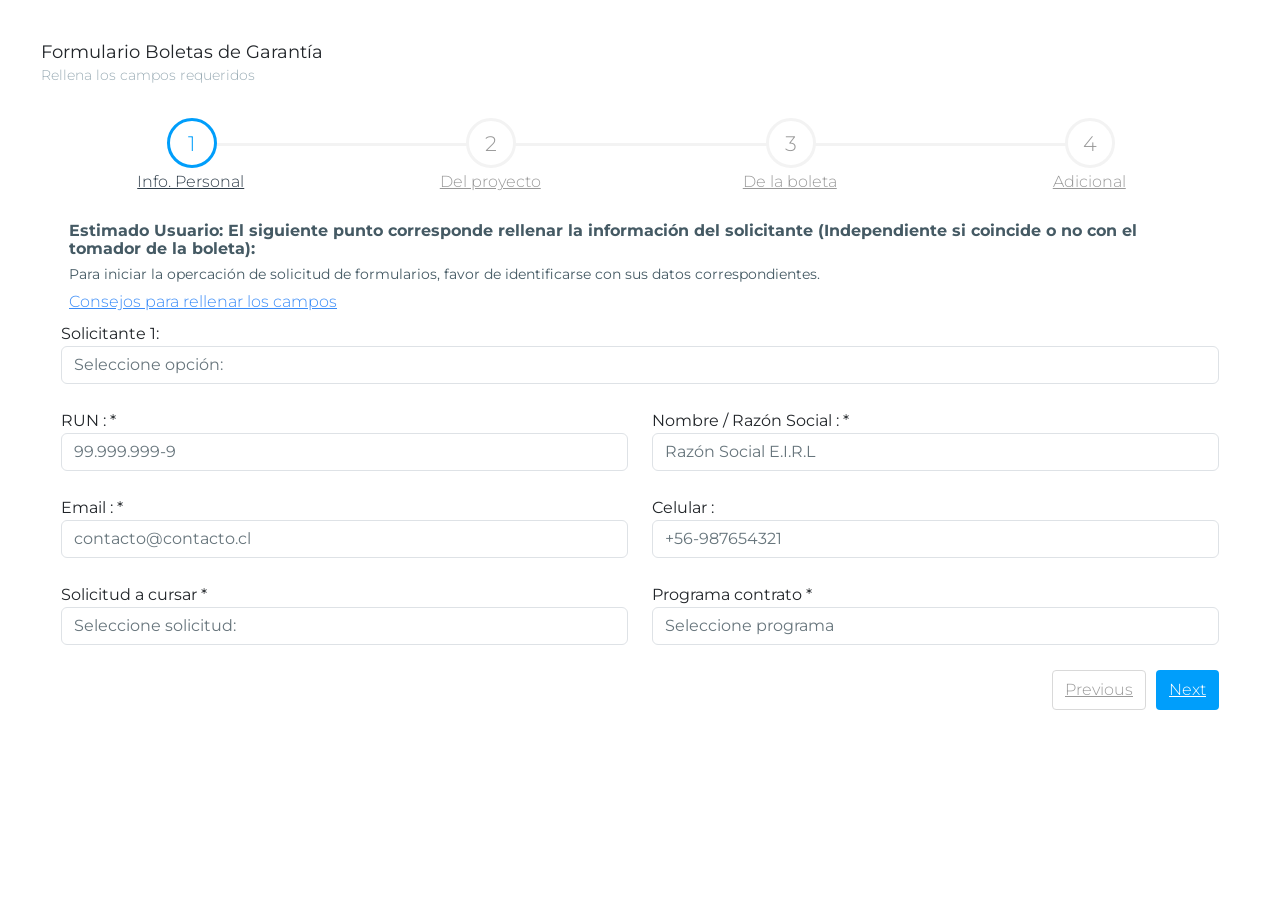
==== commit e0dba130: "primer commit: CON BT" ====
--- a/index.html
+++ b/index.html
@@ -12,7 +12,9 @@
     <!-- <link rel="icon" type="image/png" sizes="16x16" href="../assets/images/favicon.png"> -->
     <title>Formulario Boletas de garantía</title>
     <!-- Bootstrap Core CSS -->
-    <link href="../assets/plugins/bootstrap/css/bootstrap.min.css" rel="stylesheet">
+    <!-- CSS only -->
+    <link href="https://cdn.jsdelivr.net/npm/bootstrap@5.1.3/dist/css/bootstrap.min.css" rel="stylesheet" integrity="sha384-1BmE4kWBq78iYhFldvKuhfTAU6auU8tT94WrHftjDbrCEXSU1oBoqyl2QvZ6jIW3" crossorigin="anonymous">
+    
     <link href="../assets/plugins/wizard/steps.css" rel="stylesheet">
     <!-- Font Awesome -->
     <link rel="stylesheet" href="https://pro.fontawesome.com/releases/v5.10.0/css/all.css" integrity="sha384-AYmEC3Yw5cVb3ZcuHtOA93w35dYTsvhLPVnYs9eStHfGJvOvKxVfELGroGkvsg+p" crossorigin="anonymous"/>
--- a/style.css
+++ b/style.css
@@ -82,3 +82,356 @@
 
 /* FIN MODAL IMAGE */
 
+
+
+/* INICIO WIZARD FORM */
+
+.wizard-content .wizard>.steps>ul>li:after,
+.wizard-content .wizard>.steps>ul>li:before {
+    content: '';
+    z-index: 9;
+    display: block;
+    position: absolute
+}
+
+.wizard-content .wizard {
+    width: 100%;
+    overflow: hidden
+}
+
+.wizard-content .wizard .content {
+    margin-left: 0!important
+}
+
+.wizard-content .wizard>.steps {
+    position: relative;
+    display: block;
+    width: 100%
+}
+
+.wizard-content .wizard>.steps .current-info {
+    position: absolute;
+    left: -99999px
+}
+
+.wizard-content .wizard>.steps>ul {
+    display: table;
+    width: 100%;
+    table-layout: fixed;
+    margin: 0;
+    padding: 0;
+    list-style: none
+}
+
+.wizard-content .wizard>.steps>ul>li {
+    display: table-cell;
+    width: auto;
+    vertical-align: top;
+    text-align: center;
+    position: relative
+}
+
+.wizard-content .wizard>.steps>ul>li a {
+    position: relative;
+    padding-top: 52px;
+    margin-top: 20px;
+    margin-bottom: 20px;
+    display: block
+}
+
+.wizard-content .wizard>.steps>ul>li:before {
+    left: 0
+}
+
+.wizard-content .wizard>.steps>ul>li:after {
+    right: 0
+}
+
+.wizard-content .wizard>.steps>ul>li:first-child:before,
+.wizard-content .wizard>.steps>ul>li:last-child:after {
+    content: none
+}
+
+.wizard-content .wizard>.steps>ul>li.current>a {
+    color: #2f3d4a;
+    cursor: default
+}
+
+.wizard-content .wizard>.steps>ul>li.current .step {
+    border-color: #009efb ;
+    background-color: #fff;
+    color: #009efb 
+}
+
+.wizard-content .wizard>.steps>ul>li.disabled a,
+.wizard-content .wizard>.steps>ul>li.disabled a:focus,
+.wizard-content .wizard>.steps>ul>li.disabled a:hover {
+    color: #999;
+    cursor: default
+}
+
+.wizard-content .wizard>.steps>ul>li.done a,
+.wizard-content .wizard>.steps>ul>li.done a:focus,
+.wizard-content .wizard>.steps>ul>li.done a:hover {
+    color: #999
+}
+
+.wizard-content .wizard>.steps>ul>li.done .step {
+    background-color: #009efb ;
+    border-color: #009efb ;
+    color: #fff
+}
+
+.wizard-content .wizard>.steps>ul>li.error .step {
+    border-color: #f62d51;
+    color: #f62d51
+}
+
+.wizard-content .wizard>.steps .step {
+    background-color: #fff;
+    display: inline-block;
+    position: absolute;
+    top: 0;
+    left: 50%;
+    margin-left: -24px;
+    z-index: 10;
+    text-align: center
+}
+
+.wizard-content .wizard>.content {
+    overflow: hidden;
+    position: relative;
+    width: auto;
+    padding: 0;
+    margin: 0
+}
+
+.wizard-content .wizard>.content>.title {
+    position: absolute;
+    left: -99999px
+}
+
+.wizard-content .wizard>.content>.body {
+    padding: 0 20px
+}
+
+.wizard-content .wizard>.content>iframe {
+    border: 0;
+    width: 100%;
+    height: 100%
+}
+
+.wizard-content .wizard>.actions {
+    position: relative;
+    display: block;
+    text-align: right;
+    padding: 0 20px 20px
+}
+
+.wizard-content .wizard>.actions>ul {
+    float: right;
+    list-style: none;
+    padding: 0;
+    margin: 0
+}
+
+.wizard-content .wizard>.actions>ul:after {
+    content: '';
+    display: table;
+    clear: both
+}
+
+.wizard-content .wizard>.actions>ul>li {
+    float: left
+}
+
+.wizard-content .wizard>.actions>ul>li+li {
+    margin-left: 10px
+}
+
+.wizard-content .wizard>.actions>ul>li>a {
+    background: #009efb ;
+    color: #fff;
+    display: block;
+    padding: 7px 12px;
+    border-radius: 4px;
+    border: 1px solid transparent
+}
+
+.wizard-content .wizard>.actions>ul>li>a:focus,
+.wizard-content .wizard>.actions>ul>li>a:hover {
+    -webkit-box-shadow: 0 0 0 100px rgba(0, 0, 0, .05) inset;
+    box-shadow: 0 0 0 100px rgba(0, 0, 0, .05) inset
+}
+
+.wizard-content .wizard>.actions>ul>li>a:active {
+    -webkit-box-shadow: 0 0 0 100px rgba(0, 0, 0, .1) inset;
+    box-shadow: 0 0 0 100px rgba(0, 0, 0, .1) inset
+}
+
+.wizard-content .wizard>.actions>ul>li>a[href="#previous"] {
+    background-color: #fff;
+    color: #54667a;
+    border: 1px solid #d9d9d9
+}
+
+.wizard-content .wizard>.actions>ul>li>a[href="#previous"]:focus,
+.wizard-content .wizard>.actions>ul>li>a[href="#previous"]:hover {
+    -webkit-box-shadow: 0 0 0 100px rgba(0, 0, 0, .02) inset;
+    box-shadow: 0 0 0 100px rgba(0, 0, 0, .02) inset
+}
+
+.wizard-content .wizard>.actions>ul>li>a[href="#previous"]:active {
+    -webkit-box-shadow: 0 0 0 100px rgba(0, 0, 0, .04) inset;
+    box-shadow: 0 0 0 100px rgba(0, 0, 0, .04) inset
+}
+
+.wizard-content .wizard>.actions>ul>li.disabled>a,
+.wizard-content .wizard>.actions>ul>li.disabled>a:focus,
+.wizard-content .wizard>.actions>ul>li.disabled>a:hover {
+    color: #999
+}
+
+.wizard-content .wizard>.actions>ul>li.disabled>a[href="#previous"],
+.wizard-content .wizard>.actions>ul>li.disabled>a[href="#previous"]:focus,
+.wizard-content .wizard>.actions>ul>li.disabled>a[href="#previous"]:hover {
+    -webkit-box-shadow: none;
+    box-shadow: none
+}
+
+.wizard-content .wizard.wizard-circle>.steps>ul>li:after,
+.wizard-content .wizard.wizard-circle>.steps>ul>li:before {
+    top: 45px;
+    width: 50%;
+    height: 3px;
+    background-color: #009efb 
+}
+
+.wizard-content .wizard.wizard-circle>.steps>ul>li.current:after,
+.wizard-content .wizard.wizard-circle>.steps>ul>li.current~li:after,
+.wizard-content .wizard.wizard-circle>.steps>ul>li.current~li:before {
+    background-color: #F3F3F3
+}
+
+.wizard-content .wizard.wizard-circle>.steps .step {
+    width: 50px;
+    height: 50px;
+    line-height: 45px;
+    border: 3px solid #F3F3F3;
+    font-size: 1.3rem;
+    border-radius: 50%
+}
+
+.wizard-content .wizard.wizard-notification>.steps>ul>li:after,
+.wizard-content .wizard.wizard-notification>.steps>ul>li:before {
+    top: 39px;
+    width: 50%;
+    height: 2px;
+    background-color: #009efb 
+}
+
+.wizard-content .wizard.wizard-notification>.steps>ul>li.current .step {
+    border: 2px solid #009efb ;
+    color: #009efb ;
+    line-height: 36px
+}
+
+.wizard-content .wizard.wizard-notification>.steps>ul>li.current .step:after,
+.wizard-content .wizard.wizard-notification>.steps>ul>li.done .step:after {
+    border-top-color: #009efb 
+}
+
+.wizard-content .wizard.wizard-notification>.steps>ul>li.current:after,
+.wizard-content .wizard.wizard-notification>.steps>ul>li.current~li:after,
+.wizard-content .wizard.wizard-notification>.steps>ul>li.current~li:before {
+    background-color: #F3F3F3
+}
+
+.wizard-content .wizard.wizard-notification>.steps>ul>li.done .step {
+    color: #FFF
+}
+
+.wizard-content .wizard.wizard-notification>.steps .step {
+    width: 40px;
+    height: 40px;
+    line-height: 40px;
+    font-size: 1.3rem;
+    border-radius: 15%;
+    background-color: #F3F3F3
+}
+
+.wizard-content .wizard.wizard-notification>.steps .step:after {
+    content: "";
+    width: 0;
+    height: 0;
+    position: absolute;
+    bottom: 0;
+    left: 50%;
+    margin-left: -8px;
+    margin-bottom: -8px;
+    border-left: 7px solid transparent;
+    border-right: 7px solid transparent;
+    border-top: 8px solid #F3F3F3
+}
+
+.wizard-content .wizard.vertical>.steps {
+    display: inline;
+    float: left;
+    width: 20%
+}
+
+.wizard-content .wizard.vertical>.steps>ul>li {
+    display: block;
+    width: 100%
+}
+
+.wizard-content .wizard.vertical>.steps>ul>li.current:after,
+.wizard-content .wizard.vertical>.steps>ul>li.current:before,
+.wizard-content .wizard.vertical>.steps>ul>li.current~li:after,
+.wizard-content .wizard.vertical>.steps>ul>li.current~li:before,
+.wizard-content .wizard.vertical>.steps>ul>li:after,
+.wizard-content .wizard.vertical>.steps>ul>li:before {
+    background-color: transparent
+}
+
+@media (max-width:768px) {
+    .wizard-content .wizard>.steps>ul {
+        margin-bottom: 20px
+    }
+    .wizard-content .wizard>.steps>ul>li {
+        display: block;
+        float: left;
+        width: 50%
+    }
+    .wizard-content .wizard>.steps>ul>li>a {
+        margin-bottom: 0
+    }
+    .wizard-content .wizard>.steps>ul>li:first-child:before {
+        content: ''
+    }
+    .wizard-content .wizard>.steps>ul>li:last-child:after {
+        content: '';
+        background-color: #009efb 
+    }
+    .wizard-content .wizard.vertical>.steps {
+        width: 15%
+    }
+}
+
+@media (max-width:480px) {
+    .wizard-content .wizard>.steps>ul>li {
+        width: 100%
+    }
+    .wizard-content .wizard>.steps>ul>li.current:after {
+        background-color: #009efb 
+    }
+     .wizard-content .wizard.vertical>.steps>ul>li {
+        display: block;
+        float: left;
+        width: 50%
+    }
+    .wizard-content .wizard.vertical>.steps {
+        width: 100%;
+        float:none;
+    }
+}
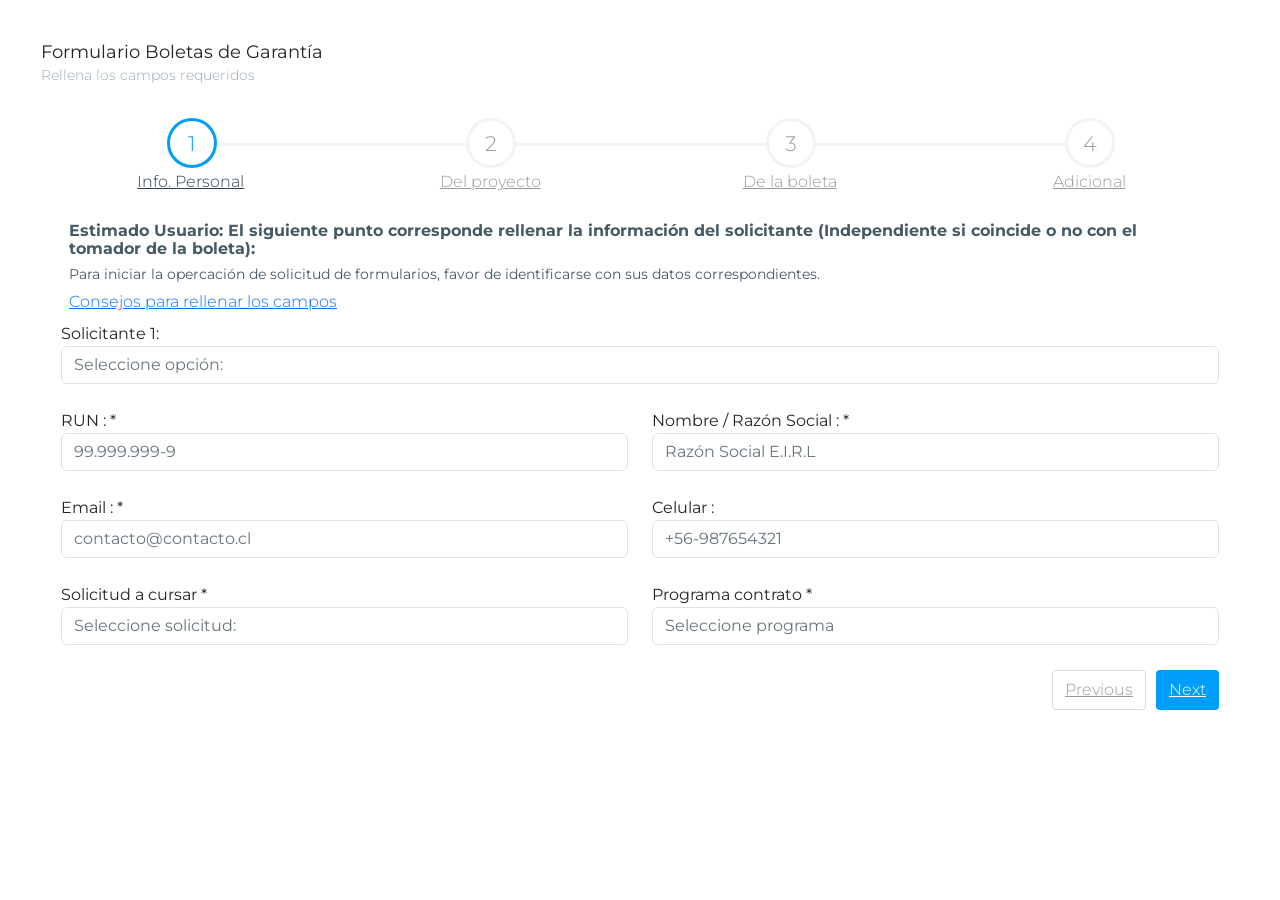
==== commit 77b9734b: "primer commit: CON BT" ====
--- a/index.html
+++ b/index.html
@@ -26,8 +26,6 @@
     <link href="style.css" rel="stylesheet">
     <!--TODO Dropzone css -->
 
-    <!-- You can change the theme colors from here -->
-    <link href="main/css/colors/default-dark.css" id="theme" rel="stylesheet">
 </head>
 
 <body class="card-no-border">
--- a/style.css
+++ b/style.css
@@ -82,356 +82,3 @@
 
 /* FIN MODAL IMAGE */
 
-
-
-/* INICIO WIZARD FORM */
-
-.wizard-content .wizard>.steps>ul>li:after,
-.wizard-content .wizard>.steps>ul>li:before {
-    content: '';
-    z-index: 9;
-    display: block;
-    position: absolute
-}
-
-.wizard-content .wizard {
-    width: 100%;
-    overflow: hidden
-}
-
-.wizard-content .wizard .content {
-    margin-left: 0!important
-}
-
-.wizard-content .wizard>.steps {
-    position: relative;
-    display: block;
-    width: 100%
-}
-
-.wizard-content .wizard>.steps .current-info {
-    position: absolute;
-    left: -99999px
-}
-
-.wizard-content .wizard>.steps>ul {
-    display: table;
-    width: 100%;
-    table-layout: fixed;
-    margin: 0;
-    padding: 0;
-    list-style: none
-}
-
-.wizard-content .wizard>.steps>ul>li {
-    display: table-cell;
-    width: auto;
-    vertical-align: top;
-    text-align: center;
-    position: relative
-}
-
-.wizard-content .wizard>.steps>ul>li a {
-    position: relative;
-    padding-top: 52px;
-    margin-top: 20px;
-    margin-bottom: 20px;
-    display: block
-}
-
-.wizard-content .wizard>.steps>ul>li:before {
-    left: 0
-}
-
-.wizard-content .wizard>.steps>ul>li:after {
-    right: 0
-}
-
-.wizard-content .wizard>.steps>ul>li:first-child:before,
-.wizard-content .wizard>.steps>ul>li:last-child:after {
-    content: none
-}
-
-.wizard-content .wizard>.steps>ul>li.current>a {
-    color: #2f3d4a;
-    cursor: default
-}
-
-.wizard-content .wizard>.steps>ul>li.current .step {
-    border-color: #009efb ;
-    background-color: #fff;
-    color: #009efb 
-}
-
-.wizard-content .wizard>.steps>ul>li.disabled a,
-.wizard-content .wizard>.steps>ul>li.disabled a:focus,
-.wizard-content .wizard>.steps>ul>li.disabled a:hover {
-    color: #999;
-    cursor: default
-}
-
-.wizard-content .wizard>.steps>ul>li.done a,
-.wizard-content .wizard>.steps>ul>li.done a:focus,
-.wizard-content .wizard>.steps>ul>li.done a:hover {
-    color: #999
-}
-
-.wizard-content .wizard>.steps>ul>li.done .step {
-    background-color: #009efb ;
-    border-color: #009efb ;
-    color: #fff
-}
-
-.wizard-content .wizard>.steps>ul>li.error .step {
-    border-color: #f62d51;
-    color: #f62d51
-}
-
-.wizard-content .wizard>.steps .step {
-    background-color: #fff;
-    display: inline-block;
-    position: absolute;
-    top: 0;
-    left: 50%;
-    margin-left: -24px;
-    z-index: 10;
-    text-align: center
-}
-
-.wizard-content .wizard>.content {
-    overflow: hidden;
-    position: relative;
-    width: auto;
-    padding: 0;
-    margin: 0
-}
-
-.wizard-content .wizard>.content>.title {
-    position: absolute;
-    left: -99999px
-}
-
-.wizard-content .wizard>.content>.body {
-    padding: 0 20px
-}
-
-.wizard-content .wizard>.content>iframe {
-    border: 0;
-    width: 100%;
-    height: 100%
-}
-
-.wizard-content .wizard>.actions {
-    position: relative;
-    display: block;
-    text-align: right;
-    padding: 0 20px 20px
-}
-
-.wizard-content .wizard>.actions>ul {
-    float: right;
-    list-style: none;
-    padding: 0;
-    margin: 0
-}
-
-.wizard-content .wizard>.actions>ul:after {
-    content: '';
-    display: table;
-    clear: both
-}
-
-.wizard-content .wizard>.actions>ul>li {
-    float: left
-}
-
-.wizard-content .wizard>.actions>ul>li+li {
-    margin-left: 10px
-}
-
-.wizard-content .wizard>.actions>ul>li>a {
-    background: #009efb ;
-    color: #fff;
-    display: block;
-    padding: 7px 12px;
-    border-radius: 4px;
-    border: 1px solid transparent
-}
-
-.wizard-content .wizard>.actions>ul>li>a:focus,
-.wizard-content .wizard>.actions>ul>li>a:hover {
-    -webkit-box-shadow: 0 0 0 100px rgba(0, 0, 0, .05) inset;
-    box-shadow: 0 0 0 100px rgba(0, 0, 0, .05) inset
-}
-
-.wizard-content .wizard>.actions>ul>li>a:active {
-    -webkit-box-shadow: 0 0 0 100px rgba(0, 0, 0, .1) inset;
-    box-shadow: 0 0 0 100px rgba(0, 0, 0, .1) inset
-}
-
-.wizard-content .wizard>.actions>ul>li>a[href="#previous"] {
-    background-color: #fff;
-    color: #54667a;
-    border: 1px solid #d9d9d9
-}
-
-.wizard-content .wizard>.actions>ul>li>a[href="#previous"]:focus,
-.wizard-content .wizard>.actions>ul>li>a[href="#previous"]:hover {
-    -webkit-box-shadow: 0 0 0 100px rgba(0, 0, 0, .02) inset;
-    box-shadow: 0 0 0 100px rgba(0, 0, 0, .02) inset
-}
-
-.wizard-content .wizard>.actions>ul>li>a[href="#previous"]:active {
-    -webkit-box-shadow: 0 0 0 100px rgba(0, 0, 0, .04) inset;
-    box-shadow: 0 0 0 100px rgba(0, 0, 0, .04) inset
-}
-
-.wizard-content .wizard>.actions>ul>li.disabled>a,
-.wizard-content .wizard>.actions>ul>li.disabled>a:focus,
-.wizard-content .wizard>.actions>ul>li.disabled>a:hover {
-    color: #999
-}
-
-.wizard-content .wizard>.actions>ul>li.disabled>a[href="#previous"],
-.wizard-content .wizard>.actions>ul>li.disabled>a[href="#previous"]:focus,
-.wizard-content .wizard>.actions>ul>li.disabled>a[href="#previous"]:hover {
-    -webkit-box-shadow: none;
-    box-shadow: none
-}
-
-.wizard-content .wizard.wizard-circle>.steps>ul>li:after,
-.wizard-content .wizard.wizard-circle>.steps>ul>li:before {
-    top: 45px;
-    width: 50%;
-    height: 3px;
-    background-color: #009efb 
-}
-
-.wizard-content .wizard.wizard-circle>.steps>ul>li.current:after,
-.wizard-content .wizard.wizard-circle>.steps>ul>li.current~li:after,
-.wizard-content .wizard.wizard-circle>.steps>ul>li.current~li:before {
-    background-color: #F3F3F3
-}
-
-.wizard-content .wizard.wizard-circle>.steps .step {
-    width: 50px;
-    height: 50px;
-    line-height: 45px;
-    border: 3px solid #F3F3F3;
-    font-size: 1.3rem;
-    border-radius: 50%
-}
-
-.wizard-content .wizard.wizard-notification>.steps>ul>li:after,
-.wizard-content .wizard.wizard-notification>.steps>ul>li:before {
-    top: 39px;
-    width: 50%;
-    height: 2px;
-    background-color: #009efb 
-}
-
-.wizard-content .wizard.wizard-notification>.steps>ul>li.current .step {
-    border: 2px solid #009efb ;
-    color: #009efb ;
-    line-height: 36px
-}
-
-.wizard-content .wizard.wizard-notification>.steps>ul>li.current .step:after,
-.wizard-content .wizard.wizard-notification>.steps>ul>li.done .step:after {
-    border-top-color: #009efb 
-}
-
-.wizard-content .wizard.wizard-notification>.steps>ul>li.current:after,
-.wizard-content .wizard.wizard-notification>.steps>ul>li.current~li:after,
-.wizard-content .wizard.wizard-notification>.steps>ul>li.current~li:before {
-    background-color: #F3F3F3
-}
-
-.wizard-content .wizard.wizard-notification>.steps>ul>li.done .step {
-    color: #FFF
-}
-
-.wizard-content .wizard.wizard-notification>.steps .step {
-    width: 40px;
-    height: 40px;
-    line-height: 40px;
-    font-size: 1.3rem;
-    border-radius: 15%;
-    background-color: #F3F3F3
-}
-
-.wizard-content .wizard.wizard-notification>.steps .step:after {
-    content: "";
-    width: 0;
-    height: 0;
-    position: absolute;
-    bottom: 0;
-    left: 50%;
-    margin-left: -8px;
-    margin-bottom: -8px;
-    border-left: 7px solid transparent;
-    border-right: 7px solid transparent;
-    border-top: 8px solid #F3F3F3
-}
-
-.wizard-content .wizard.vertical>.steps {
-    display: inline;
-    float: left;
-    width: 20%
-}
-
-.wizard-content .wizard.vertical>.steps>ul>li {
-    display: block;
-    width: 100%
-}
-
-.wizard-content .wizard.vertical>.steps>ul>li.current:after,
-.wizard-content .wizard.vertical>.steps>ul>li.current:before,
-.wizard-content .wizard.vertical>.steps>ul>li.current~li:after,
-.wizard-content .wizard.vertical>.steps>ul>li.current~li:before,
-.wizard-content .wizard.vertical>.steps>ul>li:after,
-.wizard-content .wizard.vertical>.steps>ul>li:before {
-    background-color: transparent
-}
-
-@media (max-width:768px) {
-    .wizard-content .wizard>.steps>ul {
-        margin-bottom: 20px
-    }
-    .wizard-content .wizard>.steps>ul>li {
-        display: block;
-        float: left;
-        width: 50%
-    }
-    .wizard-content .wizard>.steps>ul>li>a {
-        margin-bottom: 0
-    }
-    .wizard-content .wizard>.steps>ul>li:first-child:before {
-        content: ''
-    }
-    .wizard-content .wizard>.steps>ul>li:last-child:after {
-        content: '';
-        background-color: #009efb 
-    }
-    .wizard-content .wizard.vertical>.steps {
-        width: 15%
-    }
-}
-
-@media (max-width:480px) {
-    .wizard-content .wizard>.steps>ul>li {
-        width: 100%
-    }
-    .wizard-content .wizard>.steps>ul>li.current:after {
-        background-color: #009efb 
-    }
-     .wizard-content .wizard.vertical>.steps>ul>li {
-        display: block;
-        float: left;
-        width: 50%
-    }
-    .wizard-content .wizard.vertical>.steps {
-        width: 100%;
-        float:none;
-    }
-}
